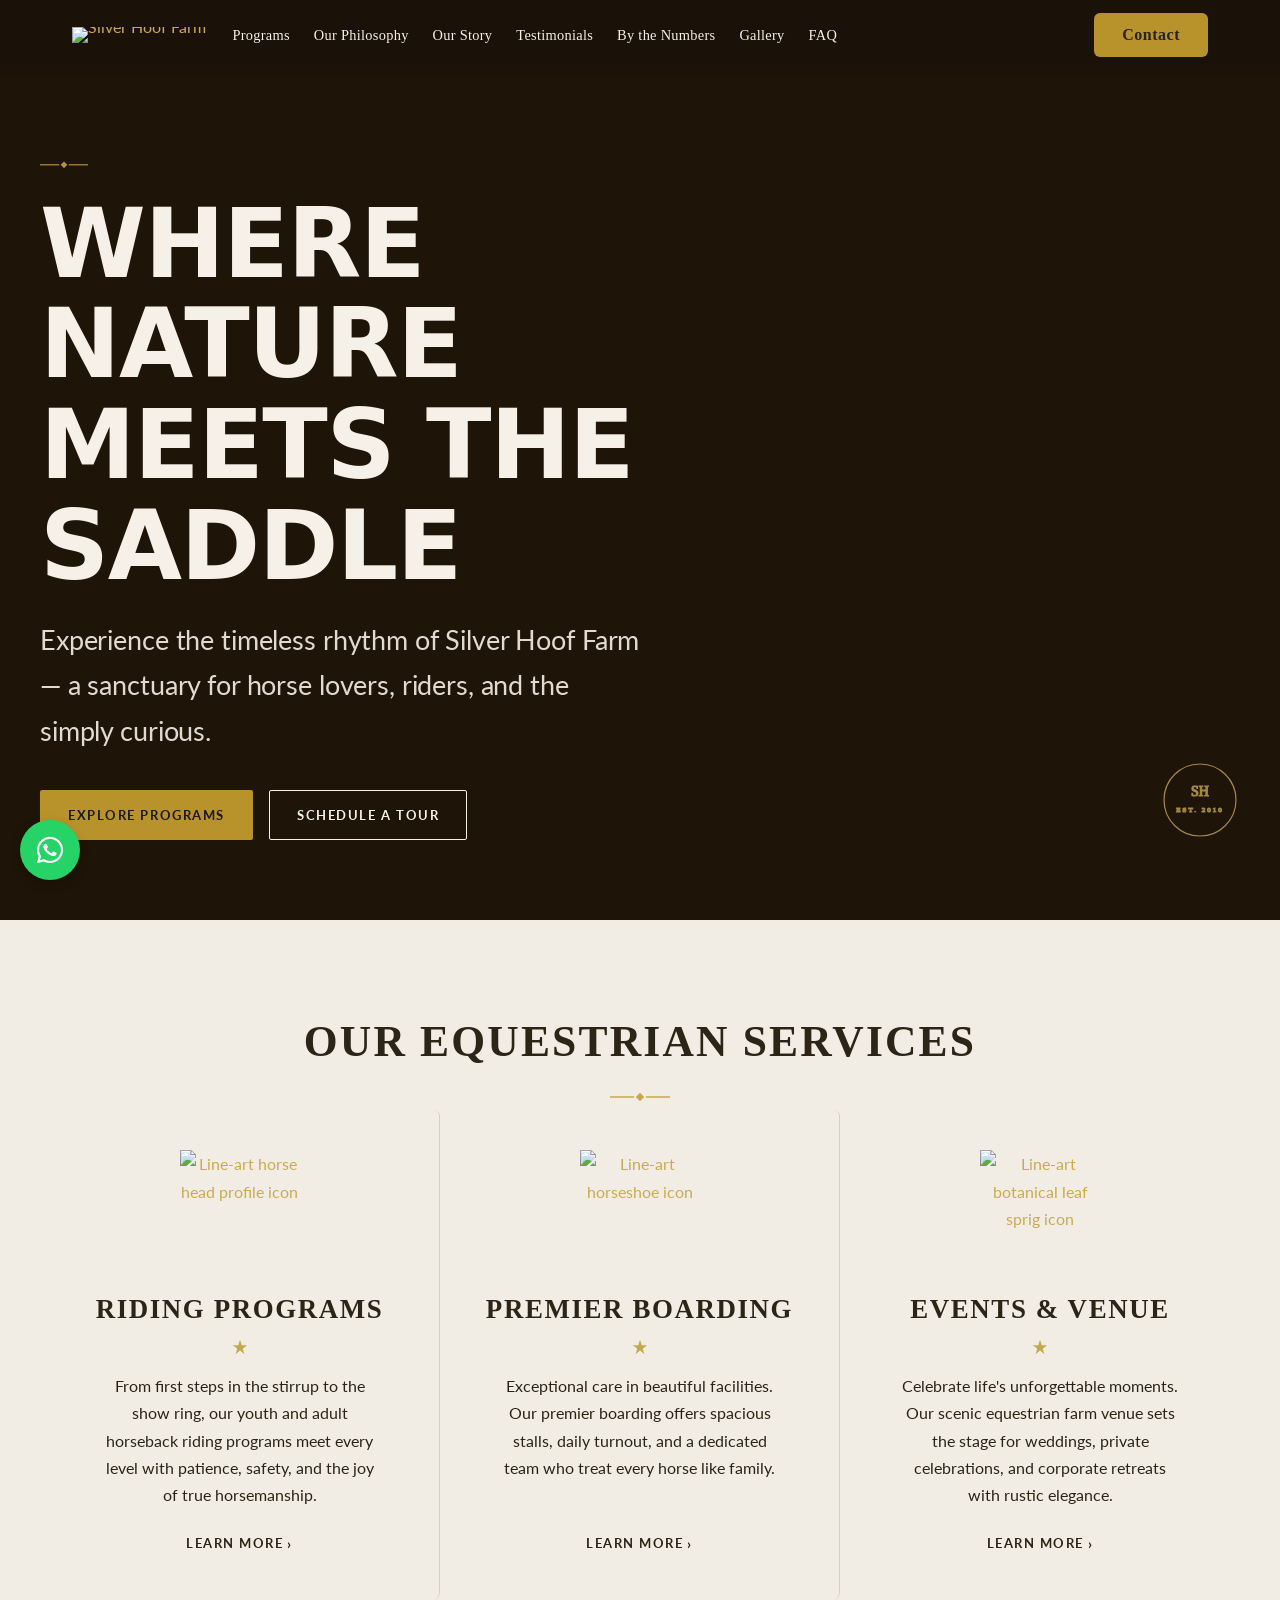
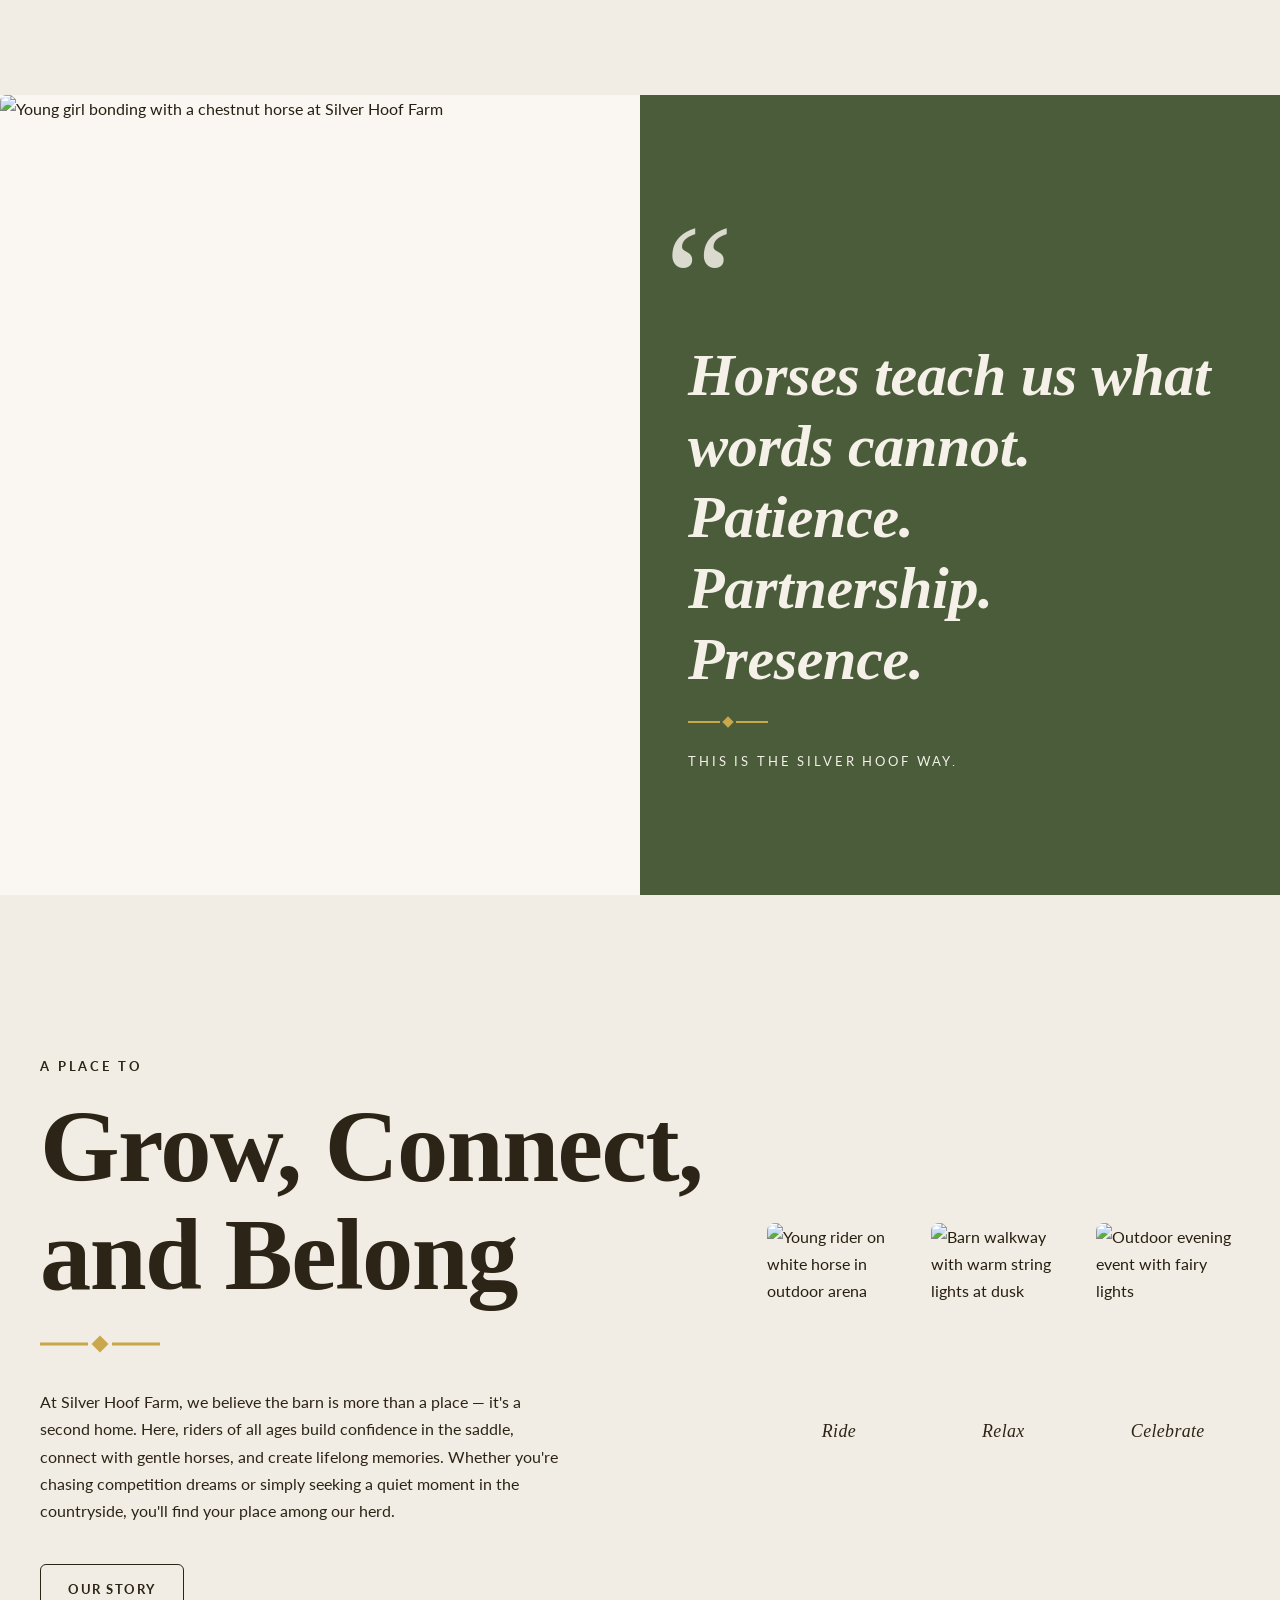
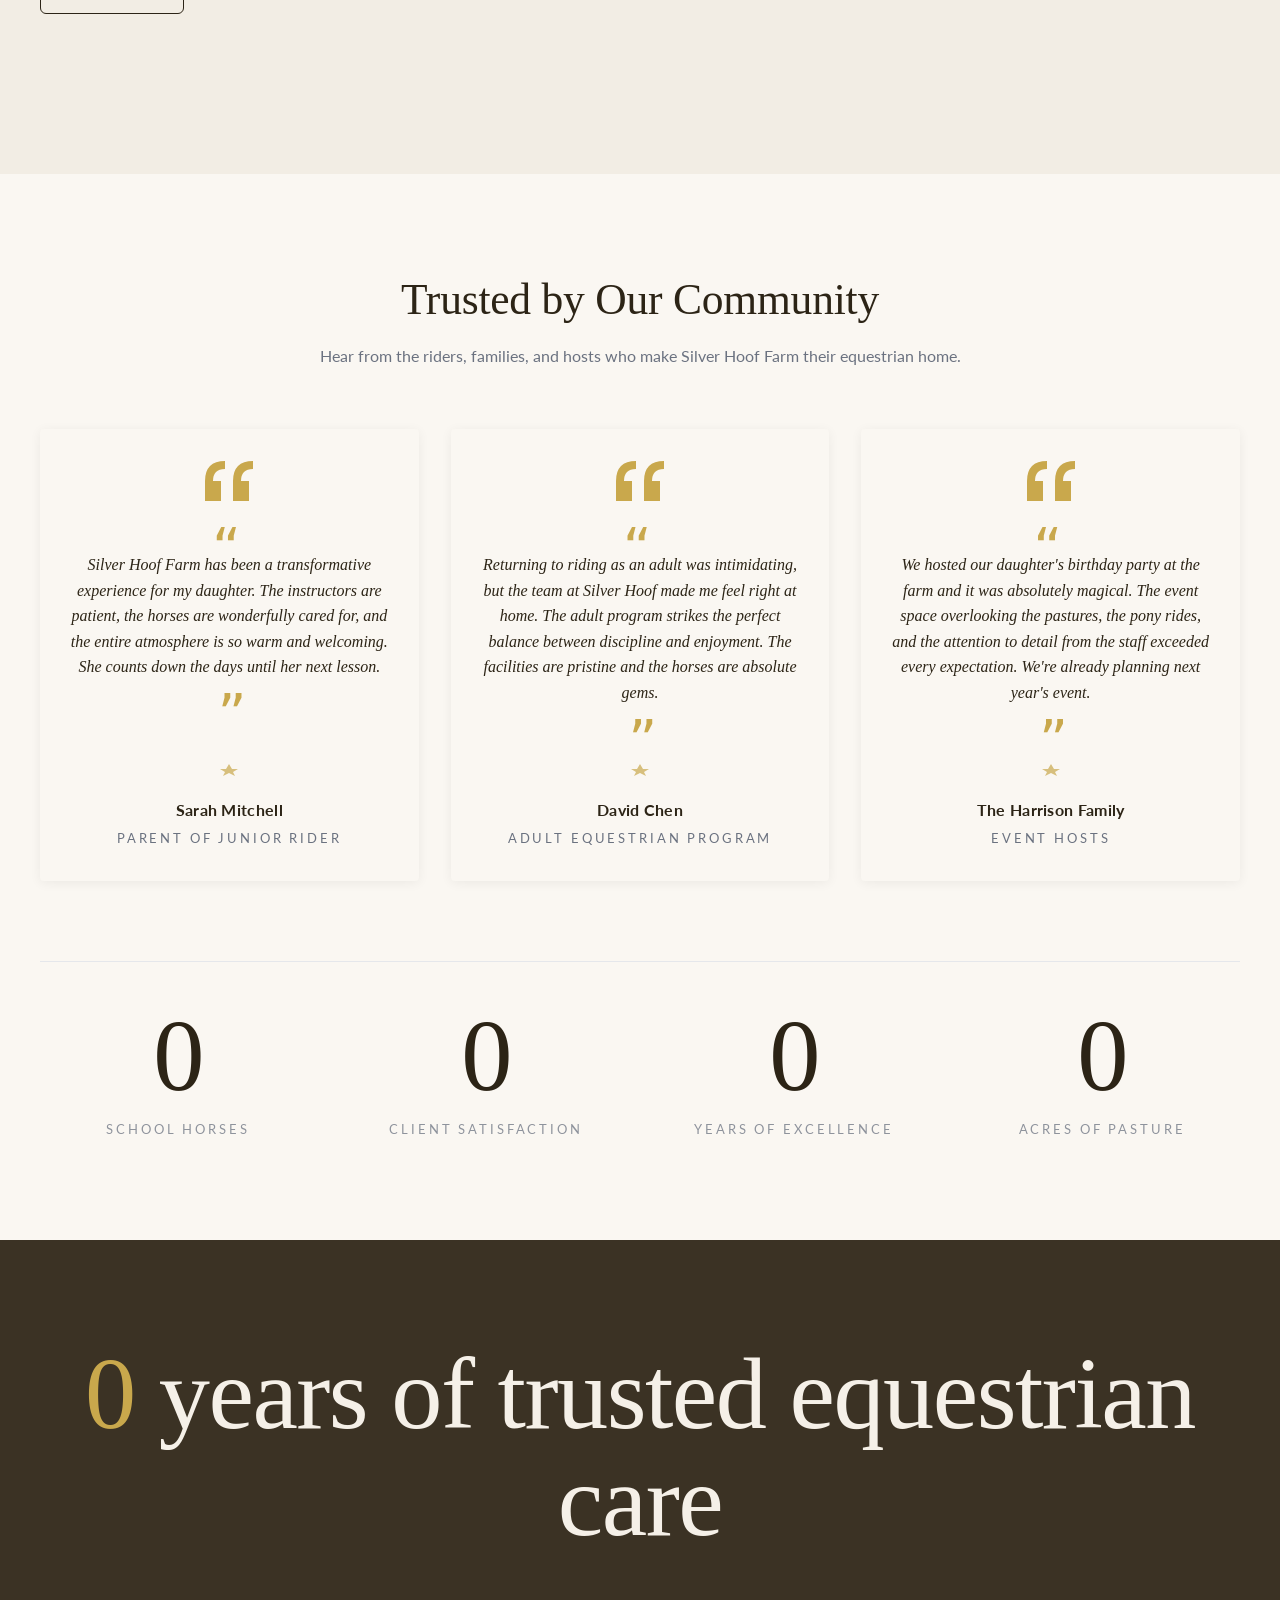
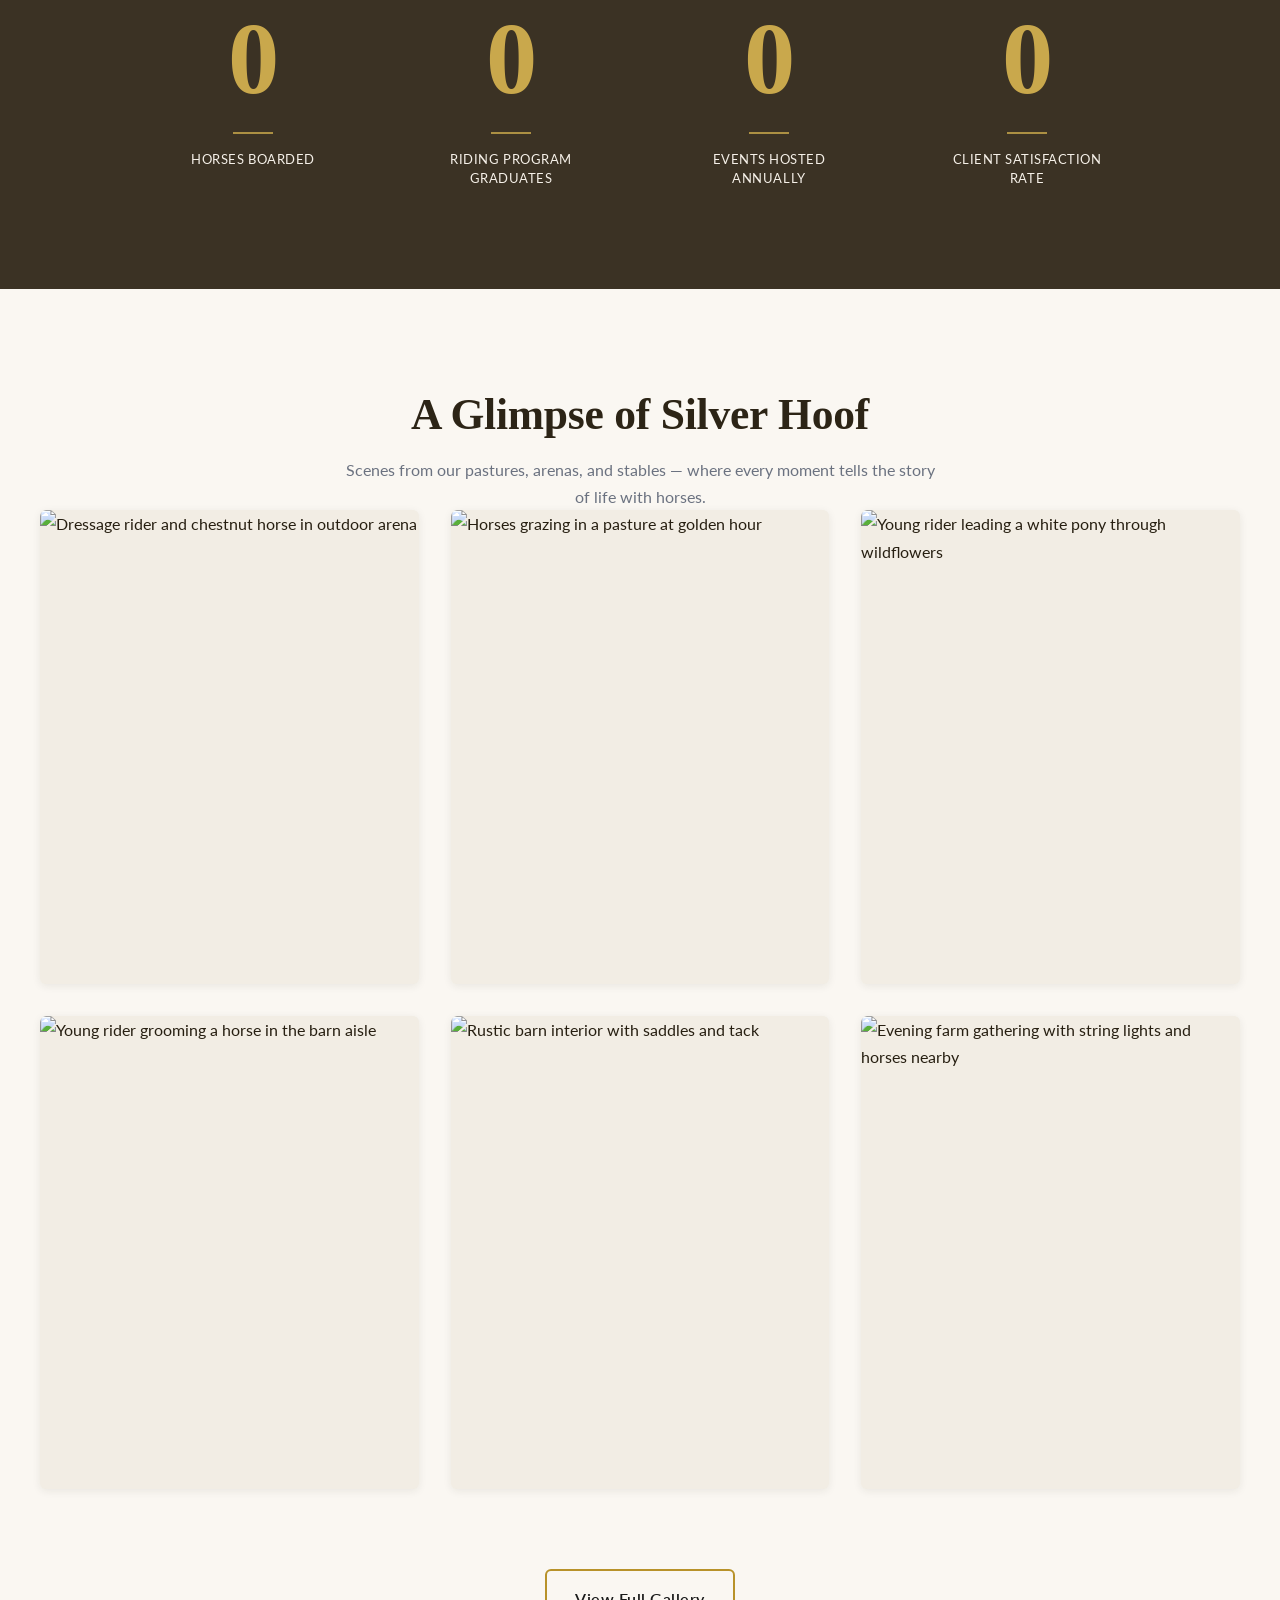
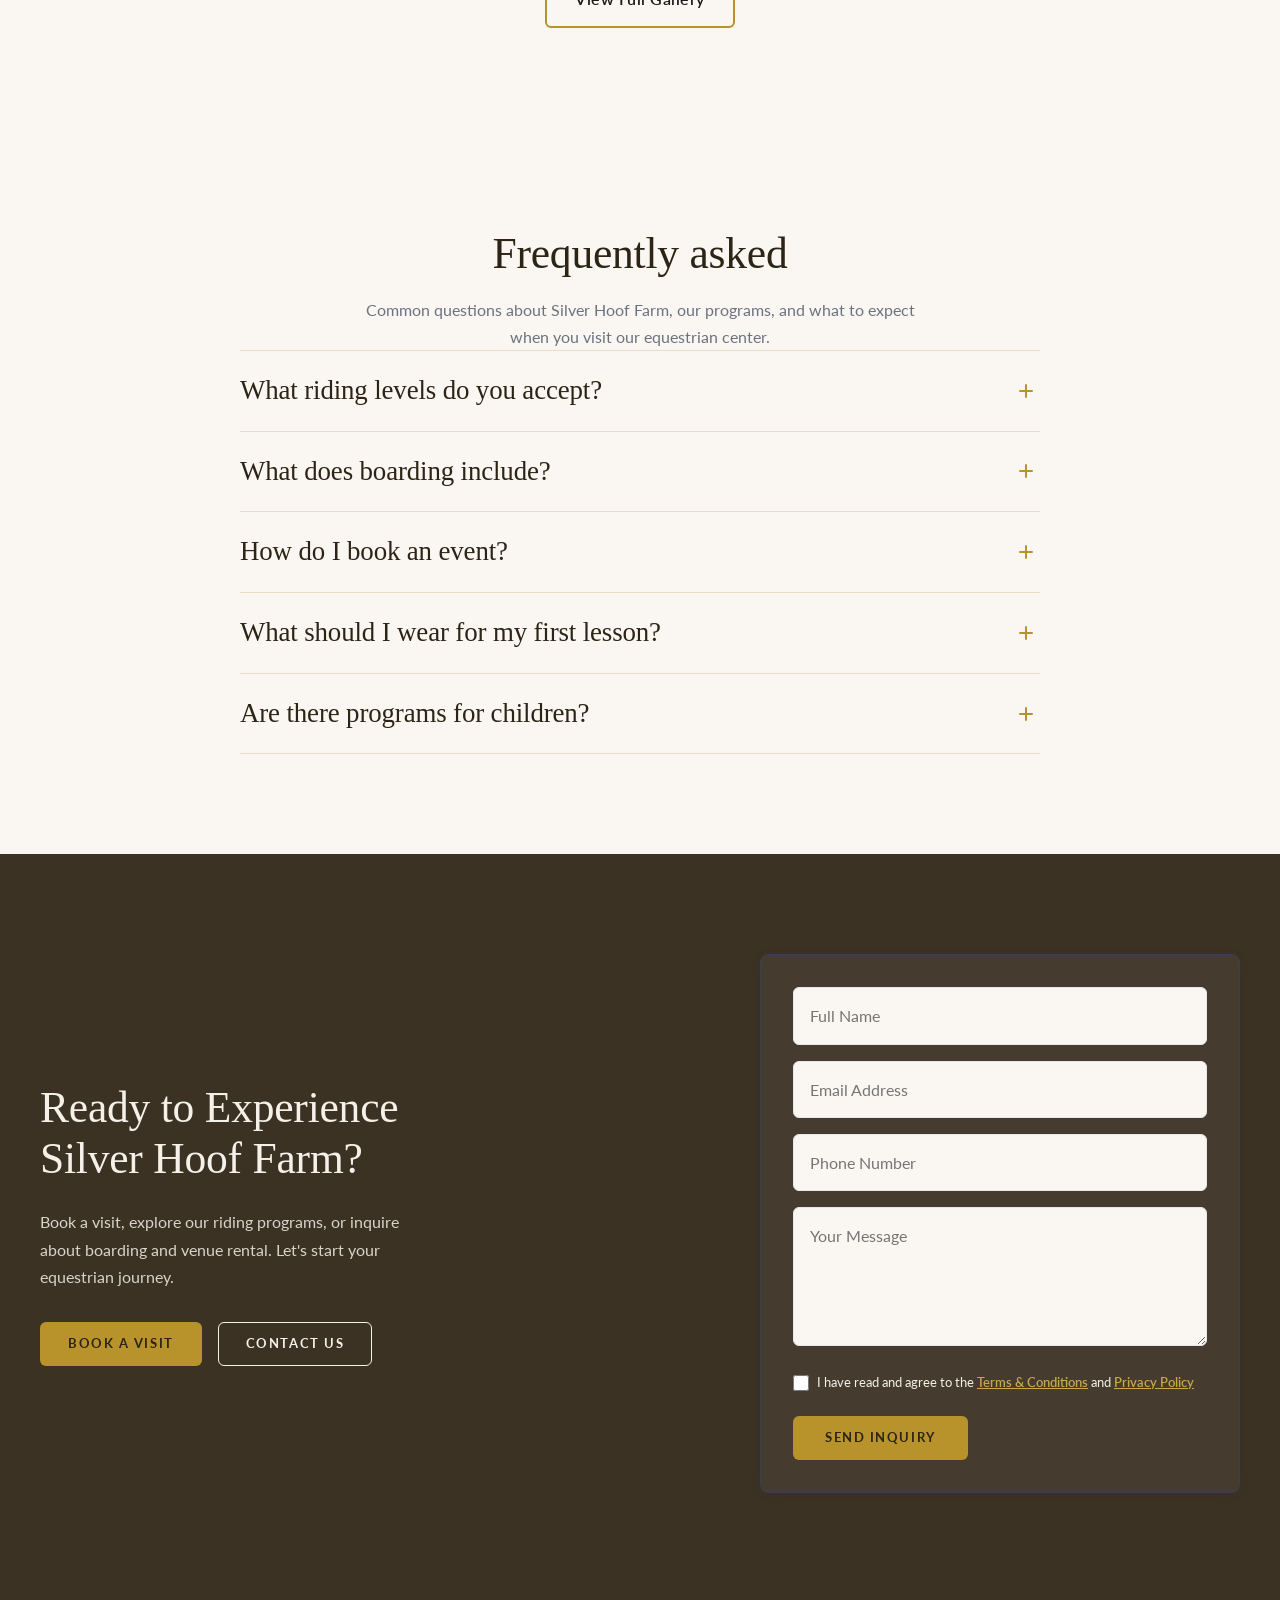
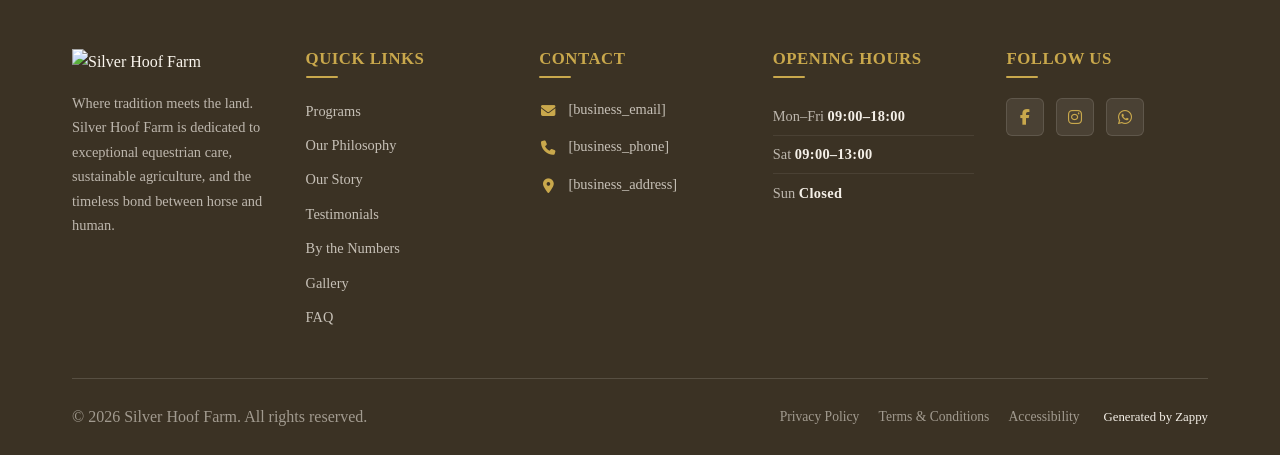
==== index.html @ fe3d34b6 "Initial website commit" ====
<!DOCTYPE html>
<html lang="en">
<head>
    <meta charset="UTF-8">
    <meta name="viewport" content="width=device-width, initial-scale=1.0">
    <meta name="robots" content="index, follow">
    <title>Ride Into Nature at a Premier US Equestrian Farm — Silver Hoof Farm</title>
    <meta name="description" content="Discover Silver Hoof Farm, where rustic charm meets equestrian elegance. Explore luxury farm events, youth riding programs, and venue rentals rooted in a true connection with horses. Book your visit today.">
    <meta name="keywords" content="Silver Hoof Farm, luxury equestrian farm events US, youth horseback riding programs, equestrian farm venue rental, horse farm experience">
    
    <!-- Favicons -->
    <link rel="icon" type="image/x-icon" href="/assets/favicon.ico">
    <link rel="icon" type="image/png" sizes="16x16" href="/assets/favicon-16x16.png">
    <link rel="icon" type="image/png" sizes="32x32" href="/assets/favicon-32x32.png">
    <link rel="icon" type="image/png" sizes="48x48" href="/assets/favicon-48x48.png">
    <link rel="icon" type="image/png" sizes="192x192" href="/assets/favicon-192x192.png">
    <link rel="icon" type="image/png" sizes="512x512" href="/assets/favicon-512x512.png">
    <link rel="apple-touch-icon" href="/assets/apple-touch-icon.png">
    <!-- Zappy Analytics -->
<script>
(function() {
  'use strict';
  
  // Configuration
  var config = {
    websiteId: '9a79029f-d22d-4395-936e-1cc6b7f088ec',
    apiUrl: 'https://qaapi.zappy5.com/api/analytics/track',
    sessionDuration: 30 * 60 * 1000, // 30 minutes
    visitorDuration: 30 * 24 * 60 * 60 * 1000, // 30 days
    trackPageViews: true,
    trackClicks: true,
    trackFormSubmissions: true
  };
  
  // Generate or retrieve persistent visitor ID (30 days)
  function getVisitorId() {
    var visitorKey = 'zappy_visitor_' + config.websiteId;
    var visitor = null;
    
    try {
      visitor = localStorage.getItem(visitorKey);
      if (visitor) {
        var visitorData = JSON.parse(visitor);
        var now = Date.now();
        
        // Check if visitor ID is still valid (30 days)
        if (now - visitorData.created < config.visitorDuration) {
          // Update last seen timestamp
          visitorData.lastSeen = now;
          localStorage.setItem(visitorKey, JSON.stringify(visitorData));
          return visitorData.id;
        }
      }
    } catch (e) {
      console.warn('Zappy Analytics: LocalStorage not available');
    }
    
    // Generate new visitor ID
    var newVisitorId = 'zv_' + Date.now() + '_' + Math.random().toString(36).substr(2, 9);
    
    try {
      localStorage.setItem(visitorKey, JSON.stringify({
        id: newVisitorId,
        created: Date.now(),
        lastSeen: Date.now()
      }));
    } catch (e) {
      // Continue without local storage
    }
    
    return newVisitorId;
  }
  
  // Generate or retrieve session ID (30 minutes)
  function getSessionId() {
    var sessionKey = 'zappy_session_' + config.websiteId;
    var session = null;
    
    try {
      session = sessionStorage.getItem(sessionKey);
      if (session) {
        var sessionData = JSON.parse(session);
        var now = Date.now();
        
        // Check if session is still valid
        if (now - sessionData.timestamp < config.sessionDuration) {
          // Update timestamp
          sessionData.timestamp = now;
          sessionStorage.setItem(sessionKey, JSON.stringify(sessionData));
          return sessionData.id;
        }
      }
    } catch (e) {
      console.warn('Zappy Analytics: SessionStorage not available');
    }
    
    // Generate new session ID
    var newSessionId = 'zs_' + Date.now() + '_' + Math.random().toString(36).substr(2, 9);
    
    try {
      sessionStorage.setItem(sessionKey, JSON.stringify({
        id: newSessionId,
        timestamp: Date.now()
      }));
    } catch (e) {
      // Continue without session storage
    }
    
    return newSessionId;
  }
  
  var visitorId = getVisitorId();
  var sessionId = getSessionId();
  
  // Site Optimization Agent — visual heatmap helpers
  function getBandAnchor(el) {
    var node = el;
    while (node && node !== document.body) {
      if (node.getAttribute && node.getAttribute('data-band-index') != null) {
        return { bandIndex: node.getAttribute('data-band-index'), sectionId: node.id || null };
      }
      node = node.parentElement;
    }
    node = el;
    while (node && node !== document.body) {
      if (node.tagName === 'SECTION' && node.id) {
        return { bandIndex: null, sectionId: node.id };
      }
      node = node.parentElement;
    }
    return { bandIndex: null, sectionId: null };
  }
  function heatmapFields(el, e) {
    var anchor = getBandAnchor(el);
    return {
      x: Math.round((e && e.pageX) || 0),
      y: Math.round((e && e.pageY) || 0),
      bandIndex: anchor.bandIndex,
      sectionId: anchor.sectionId
    };
  }
  function mergeFields(base, extra) {
    for (var k in extra) { if (Object.prototype.hasOwnProperty.call(extra, k)) base[k] = extra[k]; }
    return base;
  }
  // Track an event
  function trackEvent(eventType, data) {
    data = data || {};
    
    var eventData = {
      website_id: config.websiteId,
      event_type: eventType,
      page_path: window.location.pathname,
      referrer: document.referrer || 'direct',
      visitor_id: visitorId,
      session_id: sessionId,
      metadata: data
    };
    
    // Use sendBeacon if available (better for page unload events)
    if (navigator.sendBeacon) {
      var blob = new Blob([JSON.stringify(eventData)], { type: 'application/json' });
      navigator.sendBeacon(config.apiUrl, blob);
    } else {
      // Fallback to fetch
      fetch(config.apiUrl, {
        method: 'POST',
        headers: {
          'Content-Type': 'application/json'
        },
        body: JSON.stringify(eventData),
        keepalive: true
      }).catch(function(error) {
        console.warn('Zappy Analytics: Failed to track event', error);
      });
    }
  }
  
  // Track page view
  if (config.trackPageViews) {
    trackEvent('pageview', {
      title: document.title,
      url: window.location.href
    });
  }
  
  // Track clicks on important elements
  if (config.trackClicks) {
    document.addEventListener('click', function(e) {
      var target = e.target;
      
      // Track button clicks (counted as actions)
      if (target.tagName === 'BUTTON' || target.closest('button')) {
        var button = target.tagName === 'BUTTON' ? target : target.closest('button');
        var clickMeta = {
          element: 'button',
          text: button.textContent.trim().substring(0, 100),
          id: button.id || null,
          class: button.className || null
        };
        mergeFields(clickMeta, heatmapFields(button, e));
        trackEvent('click', clickMeta);
      }
      
      // Track link clicks (navigation - not counted as actions)
      else if (target.tagName === 'A' || target.closest('a')) {
        var link = target.tagName === 'A' ? target : target.closest('a');
        var navMeta = {
          element: 'link',
          text: link.textContent.trim().substring(0, 100),
          href: link.href,
          external: link.hostname !== window.location.hostname
        };
        mergeFields(navMeta, heatmapFields(link, e));
        trackEvent('navigation', navMeta);
      }
    }, true);
  }
  
  // Track scroll depth milestones (visual heatmap reach signal)
  (function() {
    var milestones = [25, 50, 75, 100];
    var fired = {};
    var maxDepth = 0;
    function computeDepth() {
      var doc = document.documentElement;
      var scrollable = (doc.scrollHeight - window.innerHeight);
      if (scrollable <= 0) return 100;
      return Math.min(100, Math.round(((window.scrollY || window.pageYOffset || 0) / scrollable) * 100));
    }
    var ticking = false;
    function onScroll() {
      if (ticking) return;
      ticking = true;
      window.requestAnimationFrame(function() {
        var depth = computeDepth();
        if (depth > maxDepth) maxDepth = depth;
        for (var i = 0; i < milestones.length; i++) {
          var m = milestones[i];
          if (depth >= m && !fired[m]) {
            fired[m] = true;
            trackEvent('scroll_depth', { milestone: m, maxDepthPct: maxDepth });
          }
        }
        ticking = false;
      });
    }
    window.addEventListener('scroll', onScroll, { passive: true });
  })();
  
  // Track form submissions
  if (config.trackFormSubmissions) {
    document.addEventListener('submit', function(e) {
      var form = e.target;
      
      trackEvent('form_submit', {
        form_id: form.id || null,
        form_name: form.name || null,
        form_action: form.action || null,
        form_method: form.method || 'GET'
      });
    }, true);
  }
  
  // Track time on page (send on page unload)
  var pageLoadTime = Date.now();
  
  window.addEventListener('beforeunload', function() {
    var timeOnPage = Math.floor((Date.now() - pageLoadTime) / 1000); // in seconds
    
    trackEvent('page_unload', {
      time_on_page: timeOnPage,
      page_path: window.location.pathname
    });
  });
  
  // Expose tracking function globally for custom events
  window.zappyAnalytics = {
    track: trackEvent,
    getVisitorId: function() { return visitorId; },
    getSessionId: function() { return sessionId; }
  };
  
})();
</script>
<!-- End Zappy Analytics -->
    <meta property="og:title" content="Ride Into Nature at a Premier US Equestrian Farm — Silver Hoof Farm">
    <meta property="og:description" content="Discover Silver Hoof Farm, where rustic charm meets equestrian elegance. Explore luxury farm events, youth riding programs, and venue rentals rooted in a true connection with horses. Book your visit today.">
    <meta name="twitter:card" content="summary_large_image">
    <meta name="twitter:title" content="Ride Into Nature at a Premier US Equestrian Farm — Silver Hoof Farm">
    <meta name="twitter:description" content="Discover Silver Hoof Farm, where rustic charm meets equestrian elegance. Explore luxury farm events, youth riding programs, and venue rentals rooted in a true connection with horses. Book your visit today.">
    <meta property="og:type" content="website">
  <meta property="og:locale" content="en_US">
  
  
  
  
  
  <link rel="stylesheet" href="https://cdnjs.cloudflare.com/ajax/libs/font-awesome/6.4.0/css/all.min.css">
  <link rel="stylesheet" href="https://fonts.googleapis.com/css2?family=Lato:wght@400;700&amp;display=swap">
  <script defer="" data-zappy-gsap="https://cdnjs.cloudflare.com/ajax/libs/gsap/3.12.5/gsap.min.js" src="https://cdnjs.cloudflare.com/ajax/libs/gsap/3.12.5/gsap.min.js"></script>
  <script defer="" data-zappy-gsap="https://cdnjs.cloudflare.com/ajax/libs/gsap/3.12.5/ScrollTrigger.min.js" src="https://cdnjs.cloudflare.com/ajax/libs/gsap/3.12.5/ScrollTrigger.min.js"></script>
  <link rel="preconnect" href="https://fonts.googleapis.com">
  <link rel="preconnect" href="https://fonts.gstatic.com" crossorigin="">
  <style>
    .skip-link { position: absolute; top: 0; left: 0; transform: translateY(-200%); padding: 12px 18px; background: var(--bg-dark, #1a1a1a); color: var(--text-light, #fff); font-weight: 600; border-radius: 0 0 8px 0; z-index: 10000; }
    .skip-link:focus { transform: none; outline: 2px solid var(--ring, #fff); outline-offset: 2px; }
    :focus-visible { outline: 2px solid var(--ring, currentColor); outline-offset: 3px; }
  </style>


  
    <!-- Favicons -->
    <link rel="icon" type="image/x-icon" href="/assets/favicon.ico">
    <link rel="icon" type="image/png" sizes="16x16" href="/assets/favicon-16x16.png">
    <link rel="icon" type="image/png" sizes="32x32" href="/assets/favicon-32x32.png">
    <link rel="icon" type="image/png" sizes="48x48" href="/assets/favicon-48x48.png">
    <link rel="icon" type="image/png" sizes="192x192" href="/assets/favicon-192x192.png">
    <link rel="icon" type="image/png" sizes="512x512" href="/assets/favicon-512x512.png">
    <link rel="apple-touch-icon" href="/assets/apple-touch-icon.png">
    <!-- Cookie Consent -->
    <link rel="stylesheet" href="https://cdn.jsdelivr.net/npm/vanilla-cookieconsent@3/dist/cookieconsent.css" />
    <script src="https://cdn.jsdelivr.net/npm/vanilla-cookieconsent@3/dist/cookieconsent.umd.js"></script>
    <!-- Mickidum Accessibility Toolbar -->
    <script src="https://cdn.jsdelivr.net/gh/mickidum/acc_toolbar/acctoolbar/acctoolbar.min.js"></script>
    <link rel="stylesheet" href="/styles.css">
    <script>window.ZAPPY_WEBSITE_ID = "9a79029f-d22d-4395-936e-1cc6b7f088ec"; window.ZAPPY_API_BASE = "https://qaapi.zappy5.com";</script>

    <style id="zappy-dropdown-submenu-styles">
      /* ========== DESKTOP DROPDOWN SUBMENU STYLES ========== */
      /* Base styles for dropdown submenus - parent must be positioned */
      .nav-menu li:has(.sub-menu), nav li:has(.sub-menu), .navbar li:has(.sub-menu), #navMenu li:has(.sub-menu) { position: relative; }
      /* Submenu base - hidden by default */
      .nav-menu .sub-menu, nav .sub-menu, .navbar .sub-menu, #navMenu .sub-menu { display: block !important; position: absolute !important; top: 100%; left: 0; min-width: 220px; background: white; border-radius: 8px; box-shadow: 0 8px 25px rgba(0,0,0,0.15); padding: 8px 0; opacity: 0; visibility: hidden; transform: translateY(10px); transition: all 0.3s ease; z-index: 1000; list-style: none; pointer-events: none; }
      /* CRITICAL: Desktop hover styles to show dropdown */
      .nav-menu li:hover > .sub-menu, nav li:hover > .sub-menu, .navbar li:hover > .sub-menu, #navMenu li:hover > .sub-menu { opacity: 1 !important; visibility: visible !important; transform: translateY(0) !important; pointer-events: auto !important; }
      /* Submenu item styling */
      .sub-menu li { list-style: none; margin: 0; padding: 0; }
      .sub-menu a { display: block !important; padding: 10px 16px !important; color: var(--text-dark, #333) !important; font-weight: 500; text-decoration: none; white-space: nowrap; transition: background-color 0.2s; }
      .sub-menu .zappy-nav-child > a { padding-left: 28px !important; font-size: 0.9em !important; opacity: 0.85 !important; }
      [dir="rtl"] .sub-menu .zappy-nav-child > a, html[lang="he"] .sub-menu .zappy-nav-child > a, html[lang="ar"] .sub-menu .zappy-nav-child > a { padding-left: 10px !important; padding-right: 28px !important; }
      .sub-menu .zappy-nav-parent > a { font-weight: 600 !important; }
      .sub-menu a:hover { background-color: #f5f5f5; }
      /* RTL (Hebrew/Arabic) dropdown positioning */
      [dir="rtl"] .nav-menu .sub-menu, [dir="rtl"] nav .sub-menu, [dir="rtl"] .navbar .sub-menu, html[lang="he"] .nav-menu .sub-menu, html[lang="he"] nav .sub-menu, html[lang="he"] .navbar .sub-menu, html[lang="ar"] .nav-menu .sub-menu, html[lang="ar"] nav .sub-menu, html[lang="ar"] .navbar .sub-menu { left: auto !important; right: 0 !important; }
      /* Hide empty dropdown menus (exclude catalog sub-menus that use <a> children instead of <li>) */
      .sub-menu:empty, .sub-menu:not(:has(li:not(.zappy-hidden-menu-item))):not(:has(> a)), .sub-menu:not(:has(li)):not(:has(> a)) { display: none !important; opacity: 0 !important; visibility: hidden !important; pointer-events: none !important; }
      /* Desktop: show submenu on Menu Group hover */
      li:has(.menu-group-title):hover > .sub-menu { opacity: 1 !important; visibility: visible !important; transform: translateY(0) !important; pointer-events: auto !important; }
      /* Menu Group title styling */
      .nav-menu > li > .menu-group-title, #navMenu > li > .menu-group-title { display: inline-block; padding: 0.5rem 1rem; cursor: default; user-select: none; }
      
      /* ========== MOBILE SUBMENU STYLES ========== */
      @media (max-width: 768px) {
        .nav-menu .sub-menu, nav .sub-menu, .navbar .sub-menu, #navMenu .sub-menu { position: static !important; transform: none !important; box-shadow: none !important; background: transparent !important; max-height: 0; overflow: hidden; opacity: 0; visibility: hidden; transition: max-height 0.3s ease, opacity 0.3s ease; padding: 0 !important; border-radius: 0 !important; }
        .navbar .sub-menu.mobile-expanded, .nav-menu .sub-menu.mobile-expanded, #navMenu .sub-menu.mobile-expanded { max-height: none !important; overflow-y: visible !important; opacity: 1 !important; visibility: visible !important; padding: 8px 0 8px 16px !important; }
        [dir="rtl"] .sub-menu.mobile-expanded, html[lang="he"] .sub-menu.mobile-expanded { padding: 8px 16px 8px 0 !important; }
        /* Disable hover behavior on mobile */
        .nav-menu li:hover > .sub-menu, nav li:hover > .sub-menu, .navbar li:hover > .sub-menu, #navMenu li:hover > .sub-menu { opacity: 0; visibility: hidden; pointer-events: none; }
        .nav-menu li > .sub-menu.mobile-expanded, nav li > .sub-menu.mobile-expanded, .navbar li > .sub-menu.mobile-expanded, #navMenu li > .sub-menu.mobile-expanded { opacity: 1 !important; visibility: visible !important; pointer-events: auto !important; }
        .nav-menu li:has(.sub-menu), nav li:has(.sub-menu), .navbar li:has(.sub-menu), #navMenu li:has(.sub-menu) { display: flex !important; flex-wrap: wrap !important; align-items: center !important; position: relative !important; min-height: 44px !important; }
        .nav-menu li:has(.sub-menu) > a, nav li:has(.sub-menu) > a, .navbar li:has(.sub-menu) > a, #navMenu li:has(.sub-menu) > a { flex: 1 !important; min-width: 0 !important; }
        .nav-menu li:has(.sub-menu) > .menu-group-title, nav li:has(.sub-menu) > .menu-group-title, .navbar li:has(.sub-menu) > .menu-group-title, #navMenu li:has(.sub-menu) > .menu-group-title { flex: 1 !important; min-width: 0 !important; padding: 0 !important; line-height: inherit !important; }
        .nav-menu li:has(.sub-menu) > .sub-menu, nav li:has(.sub-menu) > .sub-menu, .navbar li:has(.sub-menu) > .sub-menu, #navMenu li:has(.sub-menu) > .sub-menu { flex-basis: 100% !important; width: 100% !important; }
        .nav-menu li:has(.sub-menu) > a [class*="chevron"], .nav-menu li:has(.sub-menu) > a [class*="arrow"], .nav-menu li:has(.sub-menu) > a .fa-chevron-down, .nav-menu li:has(.sub-menu) > a .fa-angle-down, nav li:has(.sub-menu) > a [class*="chevron"], nav li:has(.sub-menu) > a [class*="arrow"], #navMenu li:has(.sub-menu) > a [class*="chevron"], #navMenu li:has(.sub-menu) > a [class*="arrow"] { display: none !important; visibility: hidden !important; }
        .mobile-submenu-toggle { display: flex !important; align-items: center !important; justify-content: center !important; width: 44px !important; height: auto !important; background: transparent !important; border: none !important; cursor: pointer !important; color: var(--text-light) !important; position: static !important; flex-shrink: 0 !important; align-self: stretch !important; z-index: 2 !important; padding: 0 !important; margin: 0 !important; }
        .mobile-submenu-toggle::after { content: '' !important; width: 0 !important; height: 0 !important; border-left: 6px solid transparent !important; border-right: 6px solid transparent !important; border-top: 7px solid currentColor !important; transition: transform 0.3s ease !important; }
        .mobile-submenu-toggle.expanded::after { transform: rotate(180deg) !important; }
        .sub-menu a { padding: 10px 0 !important; display: block !important; color: var(--text-light) !important; white-space: normal !important; }
        .sub-menu .zappy-nav-child > a { padding-left: 28px !important; font-size: 0.9em !important; opacity: 0.85 !important; }
        [dir="rtl"] .sub-menu .zappy-nav-child > a, html[lang="he"] .sub-menu .zappy-nav-child > a, html[lang="ar"] .sub-menu .zappy-nav-child > a { padding-left: 0 !important; padding-right: 28px !important; }
        .sub-menu .zappy-nav-parent > a { font-weight: 600 !important; }
        .nav-menu.active, #navMenu.active { max-width: 100vw !important; overflow-x: hidden !important; box-sizing: border-box !important; }
        .navbar .sub-menu li a, nav.navbar .sub-menu li a, .zappy-products-dropdown .sub-menu a { color: var(--text-light) !important; }
      }
      @media (min-width: 769px) { .mobile-submenu-toggle { display: none !important; } }
    </style>

    <style id="zappy-widget-visibility">
      html[dir="rtl"] .whatsapp-float { right: 20px !important; left: auto !important; }
      html[dir="ltr"] .whatsapp-float, html:not([dir]) .whatsapp-float { left: 20px !important; right: auto !important; }
      html[dir="rtl"] #mic-access-tool-general-button, html[dir="rtl"] .mic-access-tool-general-button,
      html[dir="rtl"] #mic-init-access-tool .mic-access-tool-general-button,
      html[dir="rtl"] #mic-init-access-tool #mic-access-tool-general-button,
      html[dir="rtl"] ._access-icon { left: 20px !important; right: auto !important; }
      html[dir="ltr"] #mic-access-tool-general-button, html[dir="ltr"] .mic-access-tool-general-button,
      html[dir="ltr"] #mic-init-access-tool .mic-access-tool-general-button,
      html[dir="ltr"] #mic-init-access-tool #mic-access-tool-general-button,
      html[dir="ltr"] ._access-icon,
      html:not([dir]) #mic-access-tool-general-button, html:not([dir]) .mic-access-tool-general-button,
      html:not([dir]) #mic-init-access-tool .mic-access-tool-general-button,
      html:not([dir]) #mic-init-access-tool #mic-access-tool-general-button,
      html:not([dir]) ._access-icon { right: 20px !important; left: auto !important; }
      @media (max-width: 768px) { .whatsapp-float { display: flex !important; } }
      @media (min-width: 769px) { .whatsapp-float { display: flex !important; } }
      @media (max-width: 768px) {
        #mic-access-tool-general-button, .mic-access-tool-general-button,
        #mic-init-access-tool .mic-access-tool-general-button, #mic-init-access-tool #mic-access-tool-general-button,
        ._access-icon { display: flex !important; visibility: visible !important; opacity: 1 !important; pointer-events: auto !important; }
        #mic-access-tool-box.opened-mic-access-tool, .mic-access-tool-box.opened-mic-access-tool,
        #mic-init-access-tool #mic-access-tool-box.opened-mic-access-tool {
          visibility: visible !important; opacity: 1 !important; pointer-events: auto !important;
        }
      }
      @media (min-width: 769px) {
        #mic-access-tool-general-button, .mic-access-tool-general-button,
        #mic-init-access-tool .mic-access-tool-general-button, #mic-init-access-tool #mic-access-tool-general-button,
        ._access-icon { display: flex !important; visibility: visible !important; opacity: 1 !important; pointer-events: auto !important; }
        #mic-access-tool-box.opened-mic-access-tool, .mic-access-tool-box.opened-mic-access-tool,
        #mic-init-access-tool #mic-access-tool-box.opened-mic-access-tool {
          visibility: visible !important; opacity: 1 !important; pointer-events: auto !important;
        }
      }
    </style>
</head>
<body>
<a class="skip-link" href="#main">Skip to main content</a>
  <nav class="navbar">
  <button class="mobile-toggle" id="mobileToggle" aria-label="Menu">
    <svg class="hamburger-icon" width="24" height="24" viewBox="0 0 24 24" fill="none">
      <path d="M3 12h18M3 6h18M3 18h18" stroke="currentColor" stroke-width="2" stroke-linecap="round"></path>
    </svg>
    <svg class="close-icon" width="24" height="24" viewBox="0 0 24 24" fill="none" style="display: none;">
      <path d="M18 6L6 18M6 6l12 12" stroke="currentColor" stroke-width="2" stroke-linecap="round"></path>
    </svg>
  </button>
  <button class="phone-header-btn" data-phone="[business_phone]" aria-label="Call">
    <svg width="20" height="20" viewBox="0 0 24 24" fill="currentColor">
      <path d="M22 16.92v3a2 2 0 0 1-2.18 2 19.79 19.79 0 0 1-8.63-3.07 19.5 19.5 0 0 1-6-6 19.79 19.79 0 0 1-3.07-8.67A2 2 0 0 1 4.11 2h3a2 2 0 0 1 2 1.72 12.84 12.84 0 0 0 .7 2.81 2 2 0 0 1-.45 2.11L8.09 9.91a16 16 0 0 0 6 6l1.27-1.27a2 2 0 0 1 2.11-.45 12.84 12.84 0 0 0 2.81.7A2 2 0 0 1 22 16.92z"></path>
    </svg>
  </button>
  <div class="nav-container">
    <div class="nav-brand">
      <a href="/" class="logo-link"><img class="logo" src="/assets/site-home-image-1.webp" alt="Silver Hoof Farm"></a>
    </div>
    <ul class="nav-menu" id="navMenu"><li><a href="#features">Programs</a></li><li><a href="#about">Our Philosophy</a></li><li><a href="#story">Our Story</a></li><li><a href="#testimonials">Testimonials</a></li><li><a href="#stats">By the Numbers</a></li><li><a href="#gallery">Gallery</a></li><li><a href="#faq">FAQ</a></li><li class="mobile-contact-link nav-cta-mobile-item"><a href="#cta" class="nav-cta-btn">Contact</a></li></ul>
    <div class="nav-cta-container">
      <a href="#cta" class="nav-cta-btn">Contact</a>
    </div>
  </div>
</nav>
<script>

// Navbar Mobile Menu Toggle and Contrast Fix
(function() {
  // Use 'load' event instead of 'DOMContentLoaded' to ensure we run AFTER all other scripts
  window.addEventListener('load', function() {
    
    // FIX MOBILE BUTTON CONTRAST
    // Detect navbar background color and apply contrasting color to mobile buttons
    const navbar = document.querySelector('.navbar, nav, header');
    if (!navbar) {
      console.log('[Navbar] Navbar element not found');
      return;
    }
    
    // DECLARE VARIABLES EARLY to avoid Temporal Dead Zone errors
    // These are used in multiple places below
    let mobileToggle = document.getElementById('mobileToggle') ||
                       document.querySelector('.mobile-toggle') ||
                       document.querySelector('.hamburger') ||
                       document.querySelector('.hamburger-menu') ||
                       document.querySelector('.menu-toggle') ||
                       document.querySelector('.burger-menu') ||
                       document.querySelector('[aria-label="Menu"]') ||
                       document.querySelector('[aria-label="תפריט"]');
    
    const phoneBtn = document.querySelector('.phone-header-btn');
    
    const computedStyle = window.getComputedStyle(navbar);
    let bgColor = computedStyle.backgroundColor;
    
    console.log('[Navbar] Initial navbar background:', bgColor);
    
    // Check if background is transparent or rgba with 0 alpha
    const isTransparent = bgColor === 'transparent' || 
                         bgColor === 'rgba(0, 0, 0, 0)' ||
                         (bgColor.startsWith('rgba') && bgColor.includes(', 0)'));
    
    if (isTransparent) {
      // Check for background-image or gradient
      const bgImage = computedStyle.backgroundImage;
      if (bgImage && bgImage !== 'none') {
        console.log('[Navbar] Navbar has background image/gradient, using dark text');
        bgColor = 'rgb(240, 240, 240)'; // Assume light background
      } else {
        // Transparent navbar - check body background
        const bodyBg = window.getComputedStyle(document.body).backgroundColor;
        console.log('[Navbar] Navbar transparent, using body background:', bodyBg);
        bgColor = bodyBg;
      }
    }
    
    // Calculate luminance to determine if background is light or dark
    const rgb = bgColor.match(/\d+/g);
    if (rgb && rgb.length >= 3) {
      const r = parseInt(rgb[0]);
      const g = parseInt(rgb[1]);
      const b = parseInt(rgb[2]);
      const luminance = (0.299 * r + 0.587 * g + 0.114 * b) / 255;
      
      // Mobile button colors are set by Claude's AI-generated CSS (same as .nav-menu a)
      // No dynamic color overrides needed - colors come from the generated navbar CSS
      console.log('[Navbar] Mobile button colors preserved from Claude CSS (luminance:', luminance.toFixed(2) + ')');
      
      // FIX ICON SIZES - Ensure SVGs are properly sized and visible
      // INJECT CRITICAL CSS TO OVERRIDE ANY CONFLICTING RULES
      const criticalCSS = document.createElement('style');
      criticalCSS.id = 'zappy-mobile-nav-fix';
      const htmlLang = document.documentElement.lang || 'en';
      const htmlDir = document.documentElement.dir || 'ltr';
      // Check both dir attribute AND lang for RTL detection
      // dir="rtl" is the most reliable indicator
      const isRTL = htmlDir === 'rtl' || htmlLang === 'he' || htmlLang === 'ar';
      
      criticalCSS.textContent = `
        /* Hide mobile buttons on desktop, show only on mobile */
        @media (min-width: 769px) {
          .mobile-toggle,
          .phone-header-btn {
            display: none !important;
          }
        }
        
        /* Show and position mobile buttons correctly on mobile */
        @media (max-width: 768px) {
          .navbar,
          nav.navbar {
            min-height: 70px !important;
          }

          .mobile-toggle,
          .phone-header-btn {
            position: absolute !important;
            top: 0 !important;
            bottom: 0 !important;
            margin-top: auto !important;
            margin-bottom: auto !important;
            transform: none !important;
            z-index: 1001 !important;
            display: flex !important;
            align-items: center !important;
            justify-content: center !important;
            width: 36px !important;
            height: 36px !important;
            border-radius: 50% !important;
            border: none !important;
            cursor: pointer !important;
            padding: 6px !important;
            background: none !important;
            color: var(--nav-text, var(--text-light)) !important;
            touch-action: manipulation !important;
            -webkit-tap-highlight-color: transparent !important;
          }

          html[data-zappy-site-type="ecommerce"] .phone-header-btn,
          body[data-zappy-site-type="ecommerce"] .phone-header-btn,
          html[data-zappy-site-type="ecommerce"] header .phone-header-btn,
          html[data-zappy-site-type="ecommerce"] nav .phone-header-btn {
            display: none !important;
            visibility: hidden !important;
            width: 0 !important;
            height: 0 !important;
            min-width: 0 !important;
            overflow: hidden !important;
          }
          
          /* LTR positioning (default): hamburger LEFT, phone RIGHT */
          html:not([dir="rtl"]):not([lang="he"]):not([lang="ar"]) .mobile-toggle,
          html[dir="ltr"] .mobile-toggle {
            left: 12px !important;
            right: auto !important;
          }
          html:not([dir="rtl"]):not([lang="he"]):not([lang="ar"]) .phone-header-btn,
          html[dir="ltr"] .phone-header-btn {
            right: 12px !important;
            left: auto !important;
          }
          
          /* RTL positioning: hamburger RIGHT, phone LEFT */
          html[dir="rtl"] .mobile-toggle,
          html[lang="he"] .mobile-toggle,
          html[lang="ar"] .mobile-toggle {
            right: 12px !important;
            left: auto !important;
          }
          html[dir="rtl"] .phone-header-btn,
          html[lang="he"] .phone-header-btn,
          html[lang="ar"] .phone-header-btn {
            left: 12px !important;
            right: auto !important;
          }
          
          /* CRITICAL: Ensure nav-container has min-height on mobile */
          /* All children are positioned absolutely/fixed on mobile, so height:auto collapses to 0 */
          .nav-container {
            min-height: 70px !important;
            position: relative !important;
          }
          
          /* Ensure SVG icons are properly sized and inherit color */
          .mobile-toggle svg,
          .phone-header-btn svg {
            width: 24px !important;
            height: 24px !important;
            /* Don't force display - let JavaScript control hamburger/close toggle */
          }
          
          /* Reset nav-cta-container on mobile - remove desktop box-shadow/padding */
          /* that creates a visible ghost box when CTA button is hidden */
          .nav-cta-container {
            box-shadow: none !important;
            padding: 0 !important;
          }
          
          /* Hide nav-cta-container entirely on mobile when there's no lang-switcher */
          /* (only the CTA button is inside, and it's hidden on mobile) */
          .nav-cta-container:not(:has(.lang-switcher)) {
            display: none !important;
          }
          
          /* CRITICAL: Prevent hero image fade gradient from bleeding over headline text */
          /* The .image-fade-gradient has bottom: -30px (extends below parent) */
          /* On mobile stacked layout, this overlaps the h1 text below the image */
          .hero-image-column {
            overflow: hidden !important;
          }
          .image-fade-gradient {
            bottom: 0 !important;
          }
          
          /* Hide desktop language switcher on mobile - hamburger menu handles it */
          /* High specificity to override stored CSS */
          .lang-switcher,
          .nav-cta-container .lang-switcher,
          .nav-container .lang-switcher,
          .navbar .lang-switcher,
          .navbar .nav-cta-container .lang-switcher {
            display: none !important;
          }
        }
      `;
      
      // Remove existing fix if present and inject new one
      const existing = document.getElementById('zappy-mobile-nav-fix');
      if (existing) existing.remove();
      document.head.appendChild(criticalCSS);
      
      console.log('[Navbar] Critical CSS injected for mobile nav positioning');
      
      // ONLY apply inline positioning styles on mobile viewport
      // On desktop, the CSS handles hiding these buttons with display: none
      // Inline styles were breaking desktop layout by overriding CSS
      const isMobileViewport = window.innerWidth <= 768;
      
      if (mobileToggle) {
        // Icon sizing applies to all viewports for consistency
        const hamburgerIcon = mobileToggle.querySelector('.hamburger-icon');
        const closeIcon = mobileToggle.querySelector('.close-icon');
        
        if (hamburgerIcon) {
          hamburgerIcon.style.setProperty('width', '24px', 'important');
          hamburgerIcon.style.setProperty('height', '24px', 'important');
          hamburgerIcon.style.setProperty('display', 'block', 'important'); // Show hamburger by default
        }
        if (closeIcon) {
          closeIcon.style.setProperty('width', '24px', 'important');
          closeIcon.style.setProperty('height', '24px', 'important');
          closeIcon.style.setProperty('display', 'none', 'important'); // Hide close icon by default
        }
        
        // ONLY set positioning inline styles on mobile
        if (isMobileViewport) {
          mobileToggle.style.setProperty('position', 'absolute', 'important');
          mobileToggle.style.setProperty('top', '0', 'important');
          mobileToggle.style.setProperty('bottom', '0', 'important');
          mobileToggle.style.setProperty('margin-top', 'auto', 'important');
          mobileToggle.style.setProperty('margin-bottom', 'auto', 'important');
          mobileToggle.style.setProperty('transform', 'none', 'important');
          mobileToggle.style.setProperty('z-index', '1001', 'important');
          
          // Clear any inline left/right so CSS can take over based on html[dir]
          mobileToggle.style.removeProperty('left');
          mobileToggle.style.removeProperty('right');
          
          console.log('[Navbar] Mobile toggle positioning applied (mobile viewport)');
        } else {
          // On desktop, clear any positioning styles to let CSS handle it
          mobileToggle.style.removeProperty('position');
          mobileToggle.style.removeProperty('top');
          mobileToggle.style.removeProperty('transform');
          mobileToggle.style.removeProperty('z-index');
          mobileToggle.style.removeProperty('left');
          mobileToggle.style.removeProperty('right');
          console.log('[Navbar] Desktop viewport - cleared mobile toggle inline positioning');
        }
      }
      
      if (phoneBtn) {
        // Icon sizing applies to all viewports
        const phoneIcon = phoneBtn.querySelector('svg');
        if (phoneIcon) {
          phoneIcon.style.width = '24px';
          phoneIcon.style.height = '24px';
          phoneIcon.setAttribute('width', '24');
          phoneIcon.setAttribute('height', '24');
        }
        
        // ONLY set positioning inline styles on mobile
        if (isMobileViewport) {
          phoneBtn.style.setProperty('position', 'absolute', 'important');
          phoneBtn.style.setProperty('top', '0', 'important');
          phoneBtn.style.setProperty('bottom', '0', 'important');
          phoneBtn.style.setProperty('margin-top', 'auto', 'important');
          phoneBtn.style.setProperty('margin-bottom', 'auto', 'important');
          phoneBtn.style.setProperty('transform', 'none', 'important');
          phoneBtn.style.setProperty('z-index', '1001', 'important');
          
          // Clear any inline left/right so CSS can take over based on html[dir]
          phoneBtn.style.removeProperty('left');
          phoneBtn.style.removeProperty('right');
          
          console.log('[Navbar] Phone button positioning applied (mobile viewport)');
        } else {
          // On desktop, clear any positioning styles to let CSS handle it
          phoneBtn.style.removeProperty('position');
          phoneBtn.style.removeProperty('top');
          phoneBtn.style.removeProperty('transform');
          phoneBtn.style.removeProperty('z-index');
          phoneBtn.style.removeProperty('left');
          phoneBtn.style.removeProperty('right');
          console.log('[Navbar] Desktop viewport - cleared phone button inline positioning');
        }
      }
    } else {
      console.log('[Navbar] Could not parse background color:', bgColor);
    }
    
    // MOBILE MENU TOGGLE
    // Re-query in case DOM changed (mobileToggle already declared at top of function)
    mobileToggle = document.getElementById('mobileToggle') ||
                   document.querySelector('.mobile-toggle') ||
                   document.querySelector('.hamburger') ||
                   document.querySelector('.hamburger-menu') ||
                   document.querySelector('.menu-toggle') ||
                   document.querySelector('.burger-menu') ||
                   document.querySelector('[aria-label="Menu"]') ||
                   document.querySelector('[aria-label="תפריט"]');
    
    // EXPANDED SEARCH: Find nav menu by ID or class
    const navMenu = document.getElementById('navMenu') ||
                  document.querySelector('.nav-menu') ||
                  document.querySelector('.nav-links') ||
                  document.querySelector('nav ul:not(.submenu)');
    
    if (!mobileToggle || !navMenu) {
      console.log('[Navbar] Mobile toggle or menu not found:', { toggle: !!mobileToggle, menu: !!navMenu });
      return;
    }
    
    // Ensure navMenu has ID for CSS targeting
    if (!navMenu.id) {
      navMenu.id = 'navMenu';
    }
    
    console.log('[Navbar] Initializing mobile menu...');
    
    // Remove any existing event listeners by cloning the button
    const newToggle = mobileToggle.cloneNode(true);
    mobileToggle.parentNode.replaceChild(newToggle, mobileToggle);
    
    // Toggle menu handler (shared by click and touchend)
    function handleToggle(e) {
      e.preventDefault();
      e.stopPropagation();
      
      const hamburgerIcon = newToggle.querySelector('.hamburger-icon');
      const closeIcon = newToggle.querySelector('.close-icon');
      const isActive = navMenu.classList.contains('active');
      
      if (isActive) {
        // Close menu
        navMenu.classList.remove('active');
        if (hamburgerIcon) hamburgerIcon.style.setProperty('display', 'block', 'important');
        if (closeIcon) closeIcon.style.setProperty('display', 'none', 'important');
        document.body.style.overflow = '';
        document.body.classList.remove('menu-open');
        console.log('[Navbar] Menu closed');
      } else {
        // Open menu
        navMenu.classList.add('active');
        if (hamburgerIcon) hamburgerIcon.style.setProperty('display', 'none', 'important');
        if (closeIcon) closeIcon.style.setProperty('display', 'block', 'important');
        document.body.style.overflow = 'hidden';
        document.body.classList.add('menu-open');
        console.log('[Navbar] Menu opened');
      }
    }
    
    // Use click for desktop/emulation and touchend as iOS Safari fallback.
    // Prevent double-fire with a timestamp guard.
    var lastToggleTime = 0;
    function guardedToggle(e) {
      var now = Date.now();
      if (now - lastToggleTime < 300) return;
      lastToggleTime = now;
      handleToggle(e);
    }
    
    newToggle.addEventListener('click', guardedToggle);
    newToggle.addEventListener('touchend', guardedToggle);

    // Close the full-screen overlay menu on Escape
    document.addEventListener('keydown', function(e) {
      if ((e.key === 'Escape' || e.key === 'Esc') && navMenu.classList.contains('active')) {
        const hamburgerIcon = newToggle.querySelector('.hamburger-icon');
        const closeIcon = newToggle.querySelector('.close-icon');
        navMenu.classList.remove('active');
        if (hamburgerIcon) hamburgerIcon.style.setProperty('display', 'block', 'important');
        if (closeIcon) closeIcon.style.setProperty('display', 'none', 'important');
        document.body.style.overflow = '';
        document.body.classList.remove('menu-open');
        console.log('[Navbar] Menu closed (Escape)');
      }
    });
    
    // Close menu when clicking nav links (but NOT dropdown toggles)
    const navLinks = navMenu.querySelectorAll('a');
    navLinks.forEach(function(link) {
      link.addEventListener('click', function() {
        // Don't close if it's a dropdown child (unless it's a real navigation link)
        if (this.getAttribute('href') === '#') return;
        
        const hamburgerIcon = newToggle.querySelector('.hamburger-icon');
        const closeIcon = newToggle.querySelector('.close-icon');
        
        navMenu.classList.remove('active');
        if (hamburgerIcon) hamburgerIcon.style.setProperty('display', 'block', 'important');
        if (closeIcon) closeIcon.style.setProperty('display', 'none', 'important');
        document.body.style.overflow = '';
        document.body.classList.remove('menu-open');
        console.log('[Navbar] Menu closed (link clicked)');
      });
    });
    
    // DROPDOWN MENU TOGGLE (for mobile and touch devices)
    var dropdownToggles = navMenu.querySelectorAll('.dropdown-toggle');
    dropdownToggles.forEach(function(toggle) {
      toggle.addEventListener('click', function(e) {
        e.preventDefault();
        e.stopPropagation();
        var parent = this.closest('.nav-dropdown');
        if (!parent) return;
        
        // Close other open dropdowns at the same level
        var siblings = parent.parentNode.querySelectorAll('.nav-dropdown.open');
        siblings.forEach(function(sib) {
          if (sib !== parent) sib.classList.remove('open');
        });
        
        parent.classList.toggle('open');
        console.log('[Navbar] Dropdown toggled:', parent.classList.contains('open') ? 'open' : 'closed');
      });
    });
    
    // Close dropdowns when clicking outside
    document.addEventListener('click', function(e) {
      if (!e.target.closest('.nav-dropdown')) {
        var openDropdowns = document.querySelectorAll('.nav-dropdown.open');
        openDropdowns.forEach(function(dd) { dd.classList.remove('open'); });
      }
    });
    
    console.log('[Navbar] Dropdown handlers initialized for ' + dropdownToggles.length + ' dropdowns');
    
    // Phone button functionality (phoneBtn already declared at top of function)
    if (phoneBtn) {
      phoneBtn.addEventListener('click', function() {
        // Get phone number from placeholder in page or use default
        const phoneLinks = document.querySelectorAll('a[href^="tel:"]');
        const phoneNumber = phoneLinks.length > 0 
          ? phoneLinks[0].getAttribute('href').replace('tel:', '')
          : '[business_phone]';
        
        window.location.href = 'tel:' + phoneNumber;
        console.log('[Navbar] Phone button clicked');
      });
    }
    
    console.log('[Navbar] Mobile menu initialized successfully');
    
    // WhatsApp button visibility is now controlled via CSS (siteSettings).
    // No JS-based desktop hiding — the button is visible on both mobile and desktop by default.
  });
})();

</script>
  
  <main id="main">
    <section data-band-index="0" id="hero" class="home-hero-section editorial-section" data-layout-spec="Home-hero" data-hero-type="fullscreen-scrim">
  <div class="home-hero-section__bg-wrapper">
    <img loading="eager" fetchpriority="high" data-hero-bg="true" data-placeholder="home-hero-hero-bg-1" data-context="A misty golden-hour countryside scene with a white horse and rider in equestrian attire viewed from behind, looking toward a classic farmhouse with a cupola, surrounded by wooden post-and-rail fencing, rolling hills, and mature trees draped in warm amber light. Composition: eye-level, wide establishing shot, subject positioned center-right. Framing: full-bleed, runs corner-to-corner across the entire hero band. Background: atmospheric golden-hour mist over rolling green hills and farmland. Treatment: full-bleed background" data-treatment="full-bleed background" data-dominant-color="#8a7040" data-aspect-ratio="16:9" alt="Rider on white horse at golden hour on Silver Hoof Farm" width="1200" height="675" src="/assets/site-home-hero-hero-bg-1.webp" class="home-hero-section__bg-image">
    <div class="home-hero-section__scrim"></div>
  </div>

  <div class="editorial-grid home-hero-section__content-rail">
    <div class="editorial-text home-hero-section__text-block" data-reveal="">
      <div class="home-hero-section__rule" aria-hidden="true">
        <svg xmlns="http://www.w3.org/2000/svg" viewBox="0 0 40 8" fill="none" data-no-icon-edit="true" aria-hidden="true"><line x1="0" y1="4" x2="16" y2="4" stroke="var(--accent)" stroke-width="1"></line><rect x="18" y="2" width="4" height="4" fill="var(--accent)" transform="rotate(45 20 4)"></rect><line x1="24" y1="4" x2="40" y2="4" stroke="var(--accent)" stroke-width="1"></line></svg>
      </div>
      <h1 class="display-xl home-hero-section__headline">Where Nature<br>Meets the Saddle</h1>
      <h3 class="home-hero-section__subtitle">Experience the timeless rhythm of Silver Hoof Farm — a sanctuary for horse lovers, riders, and the simply curious.</h3>
      <div class="home-hero-section__cta-row">
        <a href="#programs" class="btn-primary home-hero-section__cta-primary" style="color: #1A1A1A !important">Explore Programs</a>
        <a href="#contact" class="btn-ghost home-hero-section__cta-ghost">Schedule a Tour</a>
      </div>
    </div>
    <figure class="editorial-media home-hero-section__stamp-wrapper">
      <svg class="home-hero-section__stamp" xmlns="http://www.w3.org/2000/svg" viewBox="0 0 80 80" fill="none" stroke="var(--accent)" stroke-width="1.2" data-no-icon-edit="true" aria-hidden="true"><circle cx="40" cy="40" r="36"></circle><text x="40" y="36" text-anchor="middle" font-size="14" fill="var(--accent)" font-family="serif">SH</text><text x="40" y="52" text-anchor="middle" font-size="7" fill="var(--accent)" font-family="serif" letter-spacing="2">EST. 2010</text></svg>
    </figure>
  </div>
</section>

<section data-band-index="1" id="features" class="home-features-section gradcards-section" data-layout-spec="Home-features">
  <div class="home-features-section__container">
    <header class="home-features-section__header">
      <h2 class="home-features-section__title">Our Equestrian Services</h2>
      <div class="home-features-section__ornament" aria-hidden="true">
        <svg xmlns="http://www.w3.org/2000/svg" viewBox="0 0 40 8" fill="none"><line x1="0" y1="4" x2="16" y2="4" stroke="currentColor" stroke-width="1"></line><rect x="18" y="2" width="4" height="4" fill="currentColor" transform="rotate(45 20 4)"></rect><line x1="24" y1="4" x2="40" y2="4" stroke="currentColor" stroke-width="1"></line></svg>
      </div>
    </header>
    
    <div class="gradcards-grid" data-reveal-stagger="">
      
      <article class="gradcard">
        <div class="gradcard-icon">
          <img loading="lazy" decoding="async" data-placeholder="home-features-feature-icon-1" data-context="Illustrated line-art drawing of a horse head in profile, rendered in a delicate single-stroke style on a warm cream background. Composition: centered, isolated icon. Framing: centered within its column card, generous white space above and below. Background: warm cream #f2ede4. Treatment: none" data-treatment="none" data-dominant-color="#b8922a" data-aspect-ratio="1:1" class="cutout" alt="Line-art horse head profile icon" width="600" height="600" src="/assets/site-home-features-feature-icon-1.webp">
        </div>
        <h3 class="gradcard__title">Riding Programs</h3>
        <div class="gradcard__ornament" aria-hidden="true">
          <svg xmlns="http://www.w3.org/2000/svg" viewBox="0 0 20 20" fill="currentColor"><polygon points="10,2 12,8 18,8 13,12 15,18 10,14 5,18 7,12 2,8 8,8"></polygon></svg>
        </div>
        <p class="gradcard__desc">From first steps in the stirrup to the show ring, our youth and adult horseback riding programs meet every level with patience, safety, and the joy of true horsemanship.</p>
        <a href="/contact" class="gradcard__link">LEARN MORE <span class="gradcard__arrow">›</span></a>
      </article>

      <article class="gradcard">
        <div class="gradcard-icon">
          <img loading="lazy" decoding="async" data-placeholder="home-features-feature-icon-2" data-context="Illustrated line-art horseshoe rendered in a delicate single-stroke style, centered on a warm cream background. Composition: centered, isolated icon. Framing: centered within its column card. Background: warm cream #f2ede4. Treatment: none" data-treatment="none" data-dominant-color="#b8922a" data-aspect-ratio="1:1" class="cutout" alt="Line-art horseshoe icon" width="600" height="600" src="/assets/site-home-features-feature-icon-2.webp">
        </div>
        <h3 class="gradcard__title">Premier Boarding</h3>
        <div class="gradcard__ornament" aria-hidden="true">
          <svg xmlns="http://www.w3.org/2000/svg" viewBox="0 0 20 20" fill="currentColor"><polygon points="10,2 12,8 18,8 13,12 15,18 10,14 5,18 7,12 2,8 8,8"></polygon></svg>
        </div>
        <p class="gradcard__desc">Exceptional care in beautiful facilities. Our premier boarding offers spacious stalls, daily turnout, and a dedicated team who treat every horse like family.</p>
        <a href="/contact" class="gradcard__link">LEARN MORE <span class="gradcard__arrow">›</span></a>
      </article>

      <article class="gradcard">
        <div class="gradcard-icon">
          <img loading="lazy" decoding="async" data-placeholder="home-features-feature-icon-3" data-context="Illustrated line-art botanical leaf sprig rendered in a delicate single-stroke style on a warm cream background. Composition: centered, isolated icon. Framing: centered within its column card. Background: warm cream #f2ede4. Treatment: none" data-treatment="none" data-dominant-color="#b8922a" data-aspect-ratio="1:1" class="cutout" alt="Line-art botanical leaf sprig icon" width="600" height="600" src="/assets/site-home-features-feature-icon-3.webp">
        </div>
        <h3 class="gradcard__title">Events &amp; Venue</h3>
        <div class="gradcard__ornament" aria-hidden="true">
          <svg xmlns="http://www.w3.org/2000/svg" viewBox="0 0 20 20" fill="currentColor"><polygon points="10,2 12,8 18,8 13,12 15,18 10,14 5,18 7,12 2,8 8,8"></polygon></svg>
        </div>
        <p class="gradcard__desc">Celebrate life's unforgettable moments. Our scenic equestrian farm venue sets the stage for weddings, private celebrations, and corporate retreats with rustic elegance.</p>
        <a href="/contact" class="gradcard__link">LEARN MORE <span class="gradcard__arrow">›</span></a>
      </article>

    </div>
  </div>
</section>

<section data-band-index="2" id="about" class="home-about-section dualpanel-section" data-layout-spec="Home-about">
  <div class="dualpanel-grid">
    <!-- START Panel: Full-bleed photograph -->
    <aside class="dualpanel-pane dualpanel-pane--start" data-reveal="">
      <img loading="lazy" decoding="async" data-placeholder="home-about-inline-tile-1" data-context="A young girl with a long blonde braid in a cream sweater standing face-to-face with a large chestnut brown horse, their noses nearly touching in a moment of quiet connection, with a soft green pasture visible in the background. Composition: eye-level, tight two-subject portrait, girl on the right, horse head filling the left half of the frame. Framing: fills the entire START half of the band, edge-to-edge, no padding. Background: soft blurred green pasture and natural light. Treatment: full-bleed background" data-treatment="full-bleed background" data-dominant-color="#7a5c38" data-aspect-ratio="4:5" alt="Young girl bonding with a chestnut horse at Silver Hoof Farm" width="600" height="750" src="/assets/site-home-about-inline-tile-1.webp">
    </aside>

    <!-- END Panel: Brand philosophy pull-quote -->
    <aside class="dualpanel-pane dualpanel-pane--end" data-reveal="">
      <div class="end-panel-content">
        <!-- Large opening quotation mark in gold -->
        <span class="quote-mark" aria-hidden="true">“</span>
        
        <!-- Italic serif pull-quote headline -->
        <h2 class="dualpanel-title">Horses teach us what words cannot. Patience. Partnership. Presence.</h2>
        
        <!-- Thin gold horizontal rule -->
        <div class="gold-rule" aria-hidden="true">
          <svg xmlns="http://www.w3.org/2000/svg" viewBox="0 0 40 8" fill="none" aria-hidden="true" data-element-type="icon" data-icon-type="svg">
            <line x1="0" y1="4" x2="16" y2="4" stroke="#c9a84c" stroke-width="1"></line>
            <rect x="18" y="2" width="4" height="4" fill="#c9a84c" transform="rotate(45 20 4)"></rect>
            <line x1="24" y1="4" x2="40" y2="4" stroke="#c9a84c" stroke-width="1"></line>
          </svg>
        </div>
        
        <!-- Small uppercase caption subtitle -->
        <p class="eyebrow caption-subtitle">This is the Silver Hoof Way.</p>
      </div>
    </aside>
  </div>
</section>

<section data-band-index="3" id="story" class="home-story-section" data-layout-spec="Home-story">
  <div class="editorial-section">
    <div class="editorial-grid">
      <div class="editorial-text" data-reveal="">
        <p class="eyebrow">A Place To</p>
        <h2>Grow, Connect,<br>and Belong</h2>
        <div class="ornament-divider" aria-hidden="true">
          <svg xmlns="http://www.w3.org/2000/svg" viewBox="0 0 40 8" fill="none">
            <line x1="0" y1="4" x2="16" y2="4" stroke="currentColor" stroke-width="1"></line>
            <rect x="18" y="2" width="4" height="4" fill="currentColor" transform="rotate(45 20 4)"></rect>
            <line x1="24" y1="4" x2="40" y2="4" stroke="currentColor" stroke-width="1"></line>
          </svg>
        </div>
        <p class="story-body">At Silver Hoof Farm, we believe the barn is more than a place — it's a second home. Here, riders of all ages build confidence in the saddle, connect with gentle horses, and create lifelong memories. Whether you're chasing competition dreams or simply seeking a quiet moment in the countryside, you'll find your place among our herd.</p>
        <a href="/about" class="btn-ghost-dark">Our Story</a>
      </div>
      <div class="editorial-media">
        <div class="story-tiles">
          <figure class="story-tile">
            <img loading="lazy" decoding="async" data-placeholder="home-story-inline-tile-1" data-context="A young rider in a black helmet and dark jacket sitting atop a white horse in an outdoor arena, viewed from a slight distance, with lush green trees in the background. Composition: eye-level, medium shot, rider and horse centered in the frame. Framing: portrait-oriented tile, fills its grid cell. Background: green trees and natural outdoor arena setting. Treatment: none" data-treatment="none" data-dominant-color="#5a7040" data-aspect-ratio="4:5" alt="Young rider on white horse in outdoor arena" width="600" height="750" src="/assets/site-home-story-inline-tile-1.webp">
            <figcaption class="tile-caption">Ride</figcaption>
          </figure>
          <figure class="story-tile">
            <img loading="lazy" decoding="async" data-placeholder="home-story-inline-tile-2" data-context="A long covered barn walkway with warm string lights glowing along the ceiling, wooden stall doors on both sides, and a stone pathway leading into the distance at dusk. Composition: eye-level, symmetrical perspective shot down the center of the barn aisle. Framing: portrait-oriented tile, fills its grid cell. Background: warm amber string lights against dark barn interior. Treatment: none" data-treatment="none" data-dominant-color="#8a6030" data-aspect-ratio="4:5" alt="Barn walkway with warm string lights at dusk" width="600" height="750" src="/assets/site-home-story-inline-tile-2.webp">
            <figcaption class="tile-caption">Relax</figcaption>
          </figure>
          <figure class="story-tile">
            <img loading="lazy" decoding="async" data-placeholder="home-story-inline-tile-3" data-context="An outdoor evening event setup with long dining tables draped in white linen, surrounded by tall trees strung with warm fairy lights, creating an elegant al-fresco celebration atmosphere. Composition: eye-level, wide establishing shot looking down the length of the table. Framing: portrait-oriented tile, fills its grid cell. Background: dark green tree canopy with warm fairy lights. Treatment: none" data-treatment="none" data-dominant-color="#3a4a28" data-aspect-ratio="4:5" alt="Outdoor evening event with fairy lights" width="600" height="750" src="/assets/site-home-story-inline-tile-3.webp">
            <figcaption class="tile-caption">Celebrate</figcaption>
          </figure>
        </div>
      </div>
    </div>
  </div>
</section>

<section data-band-index="4" id="testimonials" class="home-testimonials-section stats-section" data-layout-spec="Home-testimonials">
  <div class="section-container">
    <div class="section-header" data-reveal="">
      <h2 class="section-title">Trusted by Our Community</h2>
      <p class="section-subtitle">Hear from the riders, families, and hosts who make Silver Hoof Farm their equestrian home.</p>
    </div>

    <div class="testimonials-grid" data-reveal-stagger="">
      <!-- Card 1 -->
      <article class="testimonial-card">
        <div class="card-quote-icon" aria-hidden="true">
          <svg xmlns="http://www.w3.org/2000/svg" viewBox="0 0 48 40" fill="currentColor" data-element-type="icon" data-icon-type="svg">
            <path d="M0 40 L0 20 Q0 0 20 0 L20 8 Q8 8 8 20 L16 20 L16 40 Z M28 40 L28 20 Q28 0 48 0 L48 8 Q36 8 36 20 L44 20 L44 40 Z"></path>
          </svg>
        </div>
        <blockquote class="card-quote">
          <p>Silver Hoof Farm has been a transformative experience for my daughter. The instructors are patient, the horses are wonderfully cared for, and the entire atmosphere is so warm and welcoming. She counts down the days until her next lesson.</p>
        </blockquote>
        <div class="card-divider" aria-hidden="true">
          <svg xmlns="http://www.w3.org/2000/svg" viewBox="0 0 24 12" fill="currentColor" data-element-type="icon" data-icon-type="svg">
            <polygon points="12,0 15,5 21,5 16,8 18,12 12,9 6,12 8,8 3,5 9,5"></polygon>
          </svg>
        </div>
        <div class="card-attribution">
          <span class="attribution-name">Sarah Mitchell</span>
          <span class="attribution-role">Parent of Junior Rider</span>
        </div>
      </article>

      <!-- Card 2 -->
      <article class="testimonial-card">
        <div class="card-quote-icon" aria-hidden="true">
          <svg xmlns="http://www.w3.org/2000/svg" viewBox="0 0 48 40" fill="currentColor" data-element-type="icon" data-icon-type="svg">
            <path d="M0 40 L0 20 Q0 0 20 0 L20 8 Q8 8 8 20 L16 20 L16 40 Z M28 40 L28 20 Q28 0 48 0 L48 8 Q36 8 36 20 L44 20 L44 40 Z"></path>
          </svg>
        </div>
        <blockquote class="card-quote">
          <p>Returning to riding as an adult was intimidating, but the team at Silver Hoof made me feel right at home. The adult program strikes the perfect balance between discipline and enjoyment. The facilities are pristine and the horses are absolute gems.</p>
        </blockquote>
        <div class="card-divider" aria-hidden="true">
          <svg xmlns="http://www.w3.org/2000/svg" viewBox="0 0 24 12" fill="currentColor" data-element-type="icon" data-icon-type="svg">
            <polygon points="12,0 15,5 21,5 16,8 18,12 12,9 6,12 8,8 3,5 9,5"></polygon>
          </svg>
        </div>
        <div class="card-attribution">
          <span class="attribution-name">David Chen</span>
          <span class="attribution-role">Adult Equestrian Program</span>
        </div>
      </article>

      <!-- Card 3 -->
      <article class="testimonial-card">
        <div class="card-quote-icon" aria-hidden="true">
          <svg xmlns="http://www.w3.org/2000/svg" viewBox="0 0 48 40" fill="currentColor" data-element-type="icon" data-icon-type="svg">
            <path d="M0 40 L0 20 Q0 0 20 0 L20 8 Q8 8 8 20 L16 20 L16 40 Z M28 40 L28 20 Q28 0 48 0 L48 8 Q36 8 36 20 L44 20 L44 40 Z"></path>
          </svg>
        </div>
        <blockquote class="card-quote">
          <p>We hosted our daughter's birthday party at the farm and it was absolutely magical. The event space overlooking the pastures, the pony rides, and the attention to detail from the staff exceeded every expectation. We're already planning next year's event.</p>
        </blockquote>
        <div class="card-divider" aria-hidden="true">
          <svg xmlns="http://www.w3.org/2000/svg" viewBox="0 0 24 12" fill="currentColor" data-element-type="icon" data-icon-type="svg">
            <polygon points="12,0 15,5 21,5 16,8 18,12 12,9 6,12 8,8 3,5 9,5"></polygon>
          </svg>
        </div>
        <div class="card-attribution">
          <span class="attribution-name">The Harrison Family</span>
          <span class="attribution-role">Event Hosts</span>
        </div>
      </article>
    </div>

    <!-- Stats Row (numeric-display pattern) -->
    <div class="stats-grid" data-reveal-stagger="">
      <div class="stat">
        <span class="stat-number" data-count-up="25" data-count-suffix="+">0</span>
        <span class="stat-label">School Horses</span>
      </div>
      <div class="stat">
        <span class="stat-number" data-count-up="98" data-count-suffix="%">0</span>
        <span class="stat-label">Client Satisfaction</span>
      </div>
      <div class="stat">
        <span class="stat-number" data-count-up="15" data-count-suffix="+">0</span>
        <span class="stat-label">Years of Excellence</span>
      </div>
      <div class="stat">
        <span class="stat-number" data-count-up="120" data-count-suffix="+">0</span>
        <span class="stat-label">Acres of Pasture</span>
      </div>
    </div>
  </div>
</section>

<section data-band-index="5" id="stats" class="home-stats-section statband-section" data-layout-spec="Home-stats" data-reveal="">
  <div class="home-stats-container">
    <p class="statband-line">
      <span data-count-up="14" data-count-suffix="+">0</span> years of trusted equestrian care
    </p>
    <div class="home-stats-grid">
      <div class="stat-item">
        <span class="stat-number" data-count-up="45">0</span>
        <span class="stat-rule"></span>
        <span class="stat-label">Horses Boarded</span>
      </div>
      <div class="stat-item">
        <span class="stat-number" data-count-up="320" data-count-suffix="+">0</span>
        <span class="stat-rule"></span>
        <span class="stat-label">Riding Program Graduates</span>
      </div>
      <div class="stat-item">
        <span class="stat-number" data-count-up="28">0</span>
        <span class="stat-rule"></span>
        <span class="stat-label">Events Hosted Annually</span>
      </div>
      <div class="stat-item">
        <span class="stat-number" data-count-up="98" data-count-suffix="%">0</span>
        <span class="stat-rule"></span>
        <span class="stat-label">Client Satisfaction Rate</span>
      </div>
    </div>
  </div>
</section>

<section data-band-index="6" id="gallery" class="home-gallery-section masonry-section" data-layout-spec="Home-gallery">
  <header class="home-gallery-section__header">
    <h2 class="home-gallery-section__title">A Glimpse of Silver Hoof</h2>
    <p class="home-gallery-section__subtitle">Scenes from our pastures, arenas, and stables — where every moment tells the story of life with horses.</p>
  </header>

  <div class="masonry-grid" data-reveal-stagger="">
    <figure class="masonry-tile masonry-tile--tall">
      <img loading="lazy" decoding="async" data-placeholder="home-gallery-image-1" data-context="A chestnut horse and rider performing dressage in a sunlit outdoor arena at Silver Hoof Farm, with rolling green hills in the background" width="600" height="800" src="/assets/site-home-gallery-image-1.webp" alt="Dressage rider and chestnut horse in outdoor arena">
    </figure>
    <figure class="masonry-tile">
      <img loading="lazy" decoding="async" data-placeholder="home-gallery-image-2" data-context="Close-up of a horse being gently groomed by a young rider in the barn aisle at Silver Hoof Farm, warm straw and wood textures" width="600" height="400" src="/assets/site-home-gallery-image-2.webp" alt="Young rider grooming a horse in the barn aisle">
    </figure>
    <figure class="masonry-tile">
      <img loading="lazy" decoding="async" data-placeholder="home-gallery-image-3" data-context="A group of horses grazing peacefully in a lush green pasture at Silver Hoof Farm during golden hour, white fence in the distance" width="600" height="400" src="/assets/site-home-gallery-image-3.webp" alt="Horses grazing in a pasture at golden hour">
    </figure>
    <figure class="masonry-tile masonry-tile--tall">
      <img loading="lazy" decoding="async" data-placeholder="home-gallery-image-4" data-context="Interior of the rustic barn at Silver Hoof Farm, showing polished leather saddles on racks, bridles hanging, and warm sunlight streaming through wooden slats" width="600" height="800" src="/assets/site-home-gallery-image-4.webp" alt="Rustic barn interior with saddles and tack">
    </figure>
    <figure class="masonry-tile">
      <img loading="lazy" decoding="async" data-placeholder="home-gallery-image-5" data-context="A young rider smiling while leading a white pony through a field of wildflowers at Silver Hoof Farm, joyful and natural atmosphere" width="600" height="400" src="/assets/site-home-gallery-image-5.webp" alt="Young rider leading a white pony through wildflowers">
    </figure>
    <figure class="masonry-tile">
      <img loading="lazy" decoding="async" data-placeholder="home-gallery-image-6" data-context="An evening gathering at Silver Hoof Farm with guests seated at long wooden tables under string lights, horses visible in the background paddock" width="600" height="400" src="/assets/site-home-gallery-image-6.webp" alt="Evening farm gathering with string lights and horses nearby">
    </figure>
  </div>

  <div class="home-gallery-section__cta-wrapper">
    <a href="/gallery" class="home-gallery-section__cta" style="color: #1A1A1A !important">View Full Gallery</a>
  </div>
</section>

<section data-band-index="7" id="faq" class="home-faq-section" data-layout-spec="Home-faq">
  <div class="faq-container">
    <header class="faq-header">
      <h2 class="faq-heading" data-reveal="up">Frequently asked</h2>
      <p class="faq-subtitle">Common questions about Silver Hoof Farm, our programs, and what to expect when you visit our equestrian center.</p>
    </header>
    <div class="faq-list" data-reveal-stagger="">
      <details class="faq-item">
        <summary>
          <span class="faq-question-text">What riding levels do you accept?</span>
          <span class="faq-toggle-icon" aria-hidden="true"></span>
        </summary>
        <div class="faq-answer">
          <div class="faq-answer-content">
            <p>We welcome riders of all levels — from complete beginners to advanced competitors. Our instructors tailor each lesson to your experience and goals, whether you're mounting for the first time or refining your dressage test. Youth horseback riding programs are a particular focus at Silver Hoof Farm.</p>
          </div>
        </div>
      </details>
      <details class="faq-item">
        <summary>
          <span class="faq-question-text">What does boarding include?</span>
          <span class="faq-toggle-icon" aria-hidden="true"></span>
        </summary>
        <div class="faq-answer">
          <div class="faq-answer-content">
            <p>Our full-care boarding includes a spacious stall with daily turnout, premium hay and grain, regular stall cleaning, access to our all-weather arenas, and on-site management. Blanketing, holding for farrier/vet, and supplemental feeding can be arranged. It's a home for your horse, not just a stable.</p>
          </div>
        </div>
      </details>
      <details class="faq-item">
        <summary>
          <span class="faq-question-text">How do I book an event?</span>
          <span class="faq-toggle-icon" aria-hidden="true"></span>
        </summary>
        <div class="faq-answer">
          <div class="faq-answer-content">
            <p>Hosting a clinic, show, or private gathering at Silver Hoof Farm is straightforward. Reach out via our contact page with your preferred dates and the nature of your event. We'll provide a custom quote for equestrian farm venue rental and walk you through our facilities. Luxury equestrian farm events in the US find a perfect setting here.</p>
          </div>
        </div>
      </details>
      <details class="faq-item">
        <summary>
          <span class="faq-question-text">What should I wear for my first lesson?</span>
          <span class="faq-toggle-icon" aria-hidden="true"></span>
        </summary>
        <div class="faq-answer">
          <div class="faq-answer-content">
            <p>Comfort and safety come first. Wear long pants (jeans or riding breeches are ideal) and boots with a small heel to prevent your foot from slipping through the stirrup. We provide ASTM-approved helmets for all students. Avoid loose, flapping clothing that might startle the horses.</p>
          </div>
        </div>
      </details>
      <details class="faq-item">
        <summary>
          <span class="faq-question-text">Are there programs for children?</span>
          <span class="faq-toggle-icon" aria-hidden="true"></span>
        </summary>
        <div class="faq-answer">
          <div class="faq-answer-content">
            <p>Absolutely. Our youth horseback riding programs introduce young riders to horsemanship in a safe, encouraging environment. From lead-line pony rides for the smallest visitors to our junior riding club and summer camp sessions, we nurture a lifelong love of horses at every age.</p>
          </div>
        </div>
      </details>
    </div>
  </div>
</section>

<section data-band-index="8" id="cta" class="home-cta-section" data-layout-spec="Home-cta">
  <div class="home-cta-section__container">
    <div class="cta-band" data-reveal="">
      <div class="cta-band__info">
        <h2 class="cta-band__heading">Ready to Experience<br>Silver Hoof Farm?</h2>
        <p class="cta-band__subtitle">Book a visit, explore our riding programs, or inquire about boarding and venue rental. Let's start your equestrian journey.</p>
        <div class="cta-row">
          <a href="#" class="btn btn-primary" data-magnet="0.25">BOOK A VISIT</a>
          <a href="#" class="btn btn-ghost">CONTACT US</a>
        </div>
      </div>
      <div class="cta-band__form">
        <form class="contact-form" action="#" method="POST">
          <div class="contact-form__field">
            <input type="text" name="name" placeholder="Full Name" required="" aria-label="Full Name">
          </div>
          <div class="contact-form__field">
            <input type="email" name="email" placeholder="Email Address" required="" aria-label="Email Address">
          </div>
          <div class="contact-form__field">
            <input type="tel" name="phone" placeholder="Phone Number" required="" aria-label="Phone Number">
          </div>
          <div class="contact-form__field">
            <textarea name="message" placeholder="Your Message" rows="4" required="" aria-label="Your Message"></textarea>
          </div>
          <div class="privacy-consent">
            <label class="privacy-consent-label">
              <input type="checkbox" name="privacy_consent" class="privacy-consent-checkbox" required="">
              <span>I have read and agree to the <a href="/terms" target="_blank">Terms &amp; Conditions</a> and <a href="/privacy" target="_blank">Privacy Policy</a></span>
            </label>
          </div>
          <button type="submit" class="btn btn-primary btn-submit">SEND INQUIRY</button>
        </form>
      </div>
    </div>
  </div>
</section>
  </main>
  
  <footer class="site-footer">
  <div class="footer-container">
    <div class="footer-grid">
      <!-- Company Info -->
      <div class="footer-col footer-company-col">
        <img src="/assets/silver-hoof-farm-equestrian-agriculture-logo.webp" alt="Silver Hoof Farm" class="logo" />
        <p class="footer-blurb">Where tradition meets the land. Silver Hoof Farm is dedicated to exceptional equestrian care, sustainable agriculture, and the timeless bond between horse and human.</p>
      </div>

      <!-- Quick Links -->
      <div class="footer-col footer-links-col">
        <h4>Quick Links</h4>
        <ul class="footer-links">
          <li><a href="#features">Programs</a></li>
          <li><a href="#about">Our Philosophy</a></li>
          <li><a href="#story">Our Story</a></li>
          <li><a href="#testimonials">Testimonials</a></li>
          <li><a href="#stats">By the Numbers</a></li>
          <li><a href="#gallery">Gallery</a></li>
          <li><a href="#faq">FAQ</a></li>
        </ul>
      </div>

      <!-- Contact Info -->
      <div class="footer-col footer-contact-col">
        <h4>Contact</h4>
        <ul class="footer-contact">
          <li>
            <span class="contact-icon"><i class="fas fa-envelope"></i></span>
            <span class="contact-text"><a href="mailto:[business_email]">[business_email]</a></span>
          </li>
          <li>
            <span class="contact-icon"><i class="fas fa-phone"></i></span>
            <span class="contact-text"><a href="tel:[business_phone]">[business_phone]</a></span>
          </li>
          <li><a href="/"><span class="contact-icon"><i class="fas fa-map-marker-alt"></i></span>
            <span class="contact-text">[business_address]</span></a></li>
        </ul>
      </div>

      <!-- Business Hours -->
      <div class="footer-col footer-hours-col">
        <h4>Opening Hours</h4>
        <ul class="footer-hours">
          <li><a href="/"><span class="hours-day">Mon–Fri</span> <span class="hours-time">09:00–18:00</span></a></li>
          <li><a href="/"><span class="hours-day">Sat</span> <span class="hours-time">09:00–13:00</span></a></li>
          <li><a href="/"><span class="hours-day">Sun</span> <span class="hours-time">Closed</span></a></li>
        </ul>
      </div>

      <!-- Social Media -->
      <div class="footer-col footer-social-col">
        <h4>Follow Us</h4>
        <div class="footer-social">
          <a href="#" aria-label="Facebook" data-zappy-social-placeholder="true"><i class="fab fa-facebook-f"></i></a>
          <a href="#" aria-label="Instagram" data-zappy-social-placeholder="true"><i class="fab fa-instagram"></i></a>
          <a href="#" aria-label="WhatsApp" data-zappy-social-placeholder="true"><i class="fab fa-whatsapp"></i></a>
        </div>
      </div>
    </div>

    <!-- Bottom Bar -->
    <div class="footer-bottom">
      <div class="footer-bottom-left">
        <p class="footer-copyright">© 2026 Silver Hoof Farm. All rights reserved.</p>
      </div>
      <div class="footer-bottom-right">
        <nav class="footer-legal">
          <a href="/privacy">Privacy Policy</a>
          <a href="/terms">Terms &amp; Conditions</a>
          <a href="/accessibility">Accessibility</a>
        </nav>
        <a href="https://zappy5.com" target="_blank" class="zappy-attribution">Generated by Zappy</a>
      </div>
    </div>
  </div>
</footer>
  
  <a href="https://wa.me/[whatsapp_handle]" class="whatsapp-float" aria-label="WhatsApp">
    <i class="fab fa-whatsapp"></i>
  </a>
  
  <div data-integration="accessibility:toolbar"></div>

    <script src="/script.js"></script>

    <script id="zappy-mobile-submenu-script">
    (function() {
      function initMobileSubmenuToggles() {
        if (window.innerWidth > 768) {
          document.querySelectorAll('.mobile-submenu-toggle').forEach(function(btn) { btn.remove(); });
          document.querySelectorAll('.sub-menu.mobile-expanded').forEach(function(menu) { menu.classList.remove('mobile-expanded'); });
          return;
        }
        var items = document.querySelectorAll('.nav-menu li:has(.sub-menu), nav li:has(.sub-menu), .navbar li:has(.sub-menu), #navMenu li:has(.sub-menu)');
        items.forEach(function(li) {
          if (li.querySelector('.mobile-submenu-toggle')) return;
          var submenu = li.querySelector('.sub-menu');
          var parentLink = li.querySelector(':scope > a');
          if (!submenu || !parentLink) return;
          var toggleBtn = document.createElement('button');
          toggleBtn.className = 'mobile-submenu-toggle';
          toggleBtn.setAttribute('aria-label', 'Toggle submenu');
          toggleBtn.setAttribute('type', 'button');
          parentLink.insertAdjacentElement('afterend', toggleBtn);
          toggleBtn.addEventListener('click', function(e) {
            e.preventDefault(); e.stopPropagation();
            document.querySelectorAll('.sub-menu.mobile-expanded').forEach(function(menu) {
              if (menu !== submenu) { menu.classList.remove('mobile-expanded'); var t = menu.parentElement.querySelector('.mobile-submenu-toggle'); if(t) t.classList.remove('expanded'); }
            });
            submenu.classList.toggle('mobile-expanded');
            toggleBtn.classList.toggle('expanded');
          });
        });
      }
      if (document.readyState === 'loading') { document.addEventListener('DOMContentLoaded', initMobileSubmenuToggles); }
      else { initMobileSubmenuToggles(); }
      var resizeTimer; window.addEventListener('resize', function() { clearTimeout(resizeTimer); resizeTimer = setTimeout(initMobileSubmenuToggles, 250); });
      // Re-initialize when mobile menu becomes visible (MutationObserver)
      var observer = new MutationObserver(function(mutations) {
        mutations.forEach(function(mutation) {
          if (mutation.type === 'attributes') {
            var target = mutation.target;
            if (target.classList && (target.classList.contains('active') || target.classList.contains('open'))) {
              setTimeout(initMobileSubmenuToggles, 100);
            }
          }
        });
      });
      setTimeout(function() {
        document.querySelectorAll('.mobile-menu, .nav-menu, #navMenu, nav').forEach(function(menu) {
          observer.observe(menu, { attributes: true, attributeFilter: ['class', 'style'] });
        });
      }, 500);
    })();
    </script>
</body>
</html>
---- styles.css ----
/* Self-hosted fonts (Inter + Rubik for multi-language support) */

/* Inter font (English / LTR languages) */
@font-face {
  font-family: 'Inter';
  font-style: normal;
  font-weight: 400;
  font-display: swap;
  src: url('assets/fonts/Inter-Regular.woff2') format('woff2');
}

@font-face {
  font-family: 'Inter';
  font-style: normal;
  font-weight: 500;
  font-display: swap;
  src: url('assets/fonts/Inter-Medium.woff2') format('woff2');
}

@font-face {
  font-family: 'Inter';
  font-style: normal;
  font-weight: 600;
  font-display: swap;
  src: url('assets/fonts/Inter-SemiBold.woff2') format('woff2');
}

@font-face {
  font-family: 'Inter';
  font-style: normal;
  font-weight: 700;
  font-display: swap;
  src: url('assets/fonts/Inter-Bold.woff2') format('woff2');
}

/* Rubik font (Hebrew / RTL languages) */
@font-face {
  font-family: 'Rubik';
  font-style: normal;
  font-weight: 400;
  font-display: swap;
  src: url('assets/fonts/Rubik-Regular.woff2') format('woff2');
}

@font-face {
  font-family: 'Rubik';
  font-style: normal;
  font-weight: 500;
  font-display: swap;
  src: url('assets/fonts/Rubik-Medium.woff2') format('woff2');
}

@font-face {
  font-family: 'Rubik';
  font-style: normal;
  font-weight: 600;
  font-display: swap;
  src: url('assets/fonts/Rubik-SemiBold.woff2') format('woff2');
}

@font-face {
  font-family: 'Rubik';
  font-style: normal;
  font-weight: 700;
  font-display: swap;
  src: url('assets/fonts/Rubik-Bold.woff2') format('woff2');
}
:root {
  --primary: #b8922a;
  --secondary: #4a5c3a;
  --accent: #c9a84c;
  --bg-light: #faf7f2;
  --bg-dark: #3b3224;
  --text-dark: #2c2416;
  --text-light: #f5f0e8;
  --text-muted: #6b7280;
  --border-light: #e5e7eb;
  --border-dark: #374151;
  --nav-bg: #1a1208;
  --nav-text: #f5f0e8;
  --nav-text-hover: #c9a84c;
  --radius-sm: 4px;
  --radius-card: 8px;
  --radius-btn: 6px;
  --radius-img: 8px;
  --radius-badge: 999px;
  --radius-input: 6px;
  --shadow-subtle: 0 1px 3px rgba(0,0,0,0.03);
  --shadow-card: 0 2px 12px rgba(0,0,0,0.06);
  --shadow-elevated: 0 8px 30px rgba(0,0,0,0.09);
  --shadow-btn-hover: 0 4px 15px rgba(0,0,0,0.072);
  --spacing-section: 100px;
  --spacing-section-mobile: 60px;
  --spacing-card-padding: 32px;
  --spacing-card-gap: 32px;
  --spacing-element-gap: 16px;
  --transition-default: all 0.3s ease;
  --transition-hover: all 0.3s ease;
  --display-xl: clamp(2.75rem, 8vw, 7rem);
  --h1: clamp(2rem, 5vw, 4.5rem);
  --h2: clamp(1.625rem, 3.4vw, 2.75rem);
  --h3: clamp(1.2rem, 2.1vw, 1.6875rem);
  --h4: clamp(1rem, 1.4vw, 1.25rem);
  --body: clamp(1rem, 1vw, 1.0625rem);
  --small: clamp(0.8125rem, 0.85vw, 0.9375rem);
  --leading-display: 1.05;
  --leading-heading: 1.18;
  --leading-body: 1.7;
  --tracking-display: -0.015em;
  --tracking-heading: -0.005em;
  --tracking-body: 0;
  --tracking-eyebrow: 0.22em;
  --weight-display: 500;
  --weight-heading: 500;
  --weight-body: 400;
  --weight-strong: 600;
  --primary-500: #3b82f6;
  --secondary-500: #6366f1;
  --accent-500: #f59e0b;
  --neutral-50: #fafafa;
  --neutral-100: #f5f5f5;
  --neutral-200: #eeeeee;
  --neutral-300: #e0e0e0;
  --neutral-400: #cccccc;
  --neutral-500: #999999;
  --neutral-600: #666666;
  --neutral-700: #404040;
  --neutral-800: #262626;
  --neutral-900: #0f0f0f;
  --on-primary: #ffffff;
  --on-secondary: #ffffff;
  --on-accent: #1a1a1a;
  --on-surface: #1a1a1a;
  --on-surface-muted: #6b7280;
  --ring: rgba(59,130,246,0.45);
  --selection: rgba(59,130,246,0.22);
  --scrim: rgba(0,0,0,0.55);
  --ease-standard: cubic-bezier(0.2, 0.8, 0.2, 1);
  --ease-emphasized: cubic-bezier(0.22, 0.61, 0.36, 1);
  --ease-entrance: cubic-bezier(0.4, 0, 0.2, 1);
  --duration-fast: 180ms;
  --duration-medium: 420ms;
  --duration-slow: 720ms;
  --stagger-step: 90ms;
  --reveal-distance: 12px;
}

*, *::before, *::after {
  box-sizing: border-box;
  margin: 0;
  padding: 0;
}

html {
  -webkit-text-size-adjust: 100%;
  -moz-text-size-adjust: 100%;
  text-size-adjust: 100%;
  scroll-behavior: smooth;
}

body {
  min-height: 100vh;
  line-height: var(--leading-body);
  font-family: 'Lato', sans-serif;
  font-weight: var(--weight-body);
  color: var(--text-dark);
  background-color: var(--bg-light);
  -webkit-font-smoothing: antialiased;
  -moz-osx-font-smoothing: grayscale;
}

h1, h2, h3, h4, h5, h6 {
  font-family: 'Cormorant Garamond', serif;
  font-weight: var(--weight-heading);
  line-height: var(--leading-heading);
  letter-spacing: var(--tracking-heading);
  overflow-wrap: break-word;
}

img, picture, video, canvas, svg {
  display: block;
  max-width: 100%;
  height: auto;
}

input, button, textarea, select {
  font: inherit;
  color: inherit;
}

button {
  cursor: pointer;
  border: none;
  background: none;
}

a {
  color: var(--accent, var(--primary));
  text-decoration: none;
  transition: var(--transition-default);
}

a:hover {
  color: var(--primary);
}

.site-footer a {
  color: inherit;
}

ul, ol {
  list-style: none;
}

table {
  border-collapse: collapse;
  border-spacing: 0;
}

::selection {
  background-color: var(--selection);
}

:focus-visible {
  outline: 2px solid var(--ring);
  outline-offset: 2px;
}

.container {
  max-width: 1200px;
  margin: 0 auto;
  padding: 0 20px;
}

.btn {
  display: inline-flex;
  align-items: center;
  justify-content: center;
  border-radius: var(--radius-btn);
  padding: 14px 28px;
  font-weight: 600;
  text-transform: none;
  transition: var(--transition-hover);
  cursor: pointer;
  border: 2px solid transparent;
  gap: 8px;
  line-height: 1.2;
}

.btn:hover {
  box-shadow: var(--shadow-btn-hover);
}

.btn-primary {
  background-color: var(--primary);
  color: var(--on-primary);
  border-color: var(--primary);
}

.btn-primary:hover {
  background-color: var(--accent);
  border-color: var(--accent);
}

.btn-secondary {
  background-color: transparent;
  color: var(--primary);
  border-color: var(--primary);
}

.btn-secondary:hover {
  background-color: var(--primary);
  color: var(--on-primary);
}

.whatsapp-float {
  position: fixed;
  bottom: 20px;
  width: 60px;
  height: 60px;
  background: #25D366;
  color: white;
  border-radius: 50%;
  display: flex;
  align-items: center;
  justify-content: center;
  font-size: 30px;
  z-index: 999;
  box-shadow: 0 4px 12px rgba(0,0,0,0.15);
  text-decoration: none;
  transition: transform 0.3s, box-shadow 0.3s;
}

html[dir="rtl"] .whatsapp-float {
  right: 20px;
  left: auto;
}

html[dir="ltr"] .whatsapp-float,
html:not([dir]) .whatsapp-float {
  left: 20px;
  right: auto;
}

.whatsapp-float:hover {
  transform: scale(1.1);
  box-shadow: 0 6px 20px rgba(0,0,0,0.2);
}

@media (max-width: 768px) {
  :root {
    --spacing-section: var(--spacing-section-mobile);
    --spacing-card-padding: 24px;
    --spacing-card-gap: 24px;
  }
  
  .container {
    padding: 0 16px;
  }
  
  .btn {
    padding: 12px 24px;
  }
  
  .whatsapp-float {
    width: 50px;
    height: 50px;
    font-size: 26px;
    bottom: 16px;
  }
  
  html[dir="rtl"] .whatsapp-float {
    right: 16px;
  }
  
  html[dir="ltr"] .whatsapp-float,
  html:not([dir]) .whatsapp-float {
    left: 16px;
  }
}

@media (max-width: 480px) {
  .container {
    padding: 0 12px;
  }
  
  .btn {
    padding: 10px 20px;
    font-size: var(--small);
  }
}


/* Fluid typography — driven by design tokens (V2 designer mode) */
html { font-size: 100%; -webkit-text-size-adjust: 100%; }
body {
  font-size: var(--body);
  line-height: var(--leading-body);
  font-weight: var(--weight-body);
  -webkit-font-smoothing: antialiased;
  -moz-osx-font-smoothing: grayscale;
}
h1, h2, h3, h4 { font-weight: var(--weight-heading); letter-spacing: var(--tracking-heading); line-height: var(--leading-heading); margin: 0 0 0.5em; }
h1 { font-size: var(--h1); font-weight: var(--weight-display); letter-spacing: var(--tracking-display); line-height: var(--leading-display); }
h2 { font-size: var(--h2); }
h3 { font-size: var(--h3); }
h4 { font-size: var(--h4); }
p  { font-size: var(--body); line-height: var(--leading-body); margin: 0 0 1rem; }
small, .small-text { font-size: var(--small); line-height: 1.55; }
.eyebrow, .overline { font-size: var(--small); letter-spacing: var(--tracking-eyebrow); text-transform: uppercase; font-weight: var(--weight-strong); }
.display-xl { font-size: var(--display-xl); line-height: var(--leading-display); letter-spacing: var(--tracking-display); font-weight: var(--weight-display); }
::selection { background: var(--selection, rgba(0,0,0,0.18)); }
:focus-visible { outline: 2px solid var(--ring, currentColor); outline-offset: 3px; border-radius: 3px; }
@media (prefers-reduced-motion: reduce) {
  *, *::before, *::after { animation-duration: 0.001ms !important; animation-iteration-count: 1 !important; transition-duration: 0.001ms !important; scroll-behavior: auto !important; }
}



/* ZAPPY_GSAP_MOTION_RUNTIME_CSS (Design Personality Engine) */
/* Initial hidden states only apply once the runtime confirms motion is enabled,
   so content is visible by default (no FOUC, no perma-hidden content if JS fails). */
.gsap-motion-enabled [data-reveal],
.gsap-motion-enabled [data-reveal-stagger] > *,
.gsap-motion-enabled [data-clip-reveal] { will-change: transform, opacity; }
[data-marquee] { overflow: hidden; }
[data-marquee] .marquee-track { display: inline-flex; gap: 2rem; white-space: nowrap; }
[data-horizontal-scroll] { overflow: hidden; }
[data-horizontal-scroll] .horizontal-track { display: flex; flex-wrap: nowrap; will-change: transform; }
[data-scroll-progress] { will-change: transform; }
.gsap-motion-reduced [data-reveal],
.gsap-motion-reduced [data-reveal-stagger] > *,
.gsap-motion-reduced [data-clip-reveal],
.gsap-motion-reduced [data-split-text] { opacity: 1 !important; transform: none !important; clip-path: none !important; }
@media (prefers-reduced-motion: reduce) {
  [data-reveal], [data-reveal-stagger] > *, [data-clip-reveal], [data-split-text] {
    opacity: 1 !important; transform: none !important; clip-path: none !important;
  }
  [data-marquee] .marquee-track { animation: none !important; }
}
/* End ZAPPY_GSAP_MOTION_RUNTIME_CSS */



/* ZAPPY_IMAGE_TREATMENT (V2 designer mode — site-wide image cohesion) */
img:not([data-no-treatment]):not(.skip-treatment) {
  filter: saturate(0.95) contrast(1.05);
}
img.brand-img, .brand-img > img {
  transition: filter var(--duration-medium, 320ms) var(--ease-emphasized, cubic-bezier(0.16, 1, 0.3, 1));
}
@media (prefers-reduced-motion: reduce) {
  img.brand-img { transition: none; }
}
/* End ZAPPY_IMAGE_TREATMENT */


/* Navbar Styles */
/* ── Root Variables ── */
:root {
  --primary: #b8922a;
  --secondary: #4a5c3a;
  --accent: #c9a84c;
  --bg-light: #faf7f2;
  --bg-dark: #3b3224;
  --text-dark: #2c2416;
  --text-light: #f5f0e8;
  --text-muted: #6b7280;
  --border-light: #e5e7eb;
  --border-dark: #374151;
  /* Navbar specific */
  --nav-bg: #1a1208;
  --nav-text: #f5f0e8;
  --nav-text-hover: #c9a84c;
}

/* ── Base Reset (navbar only) ── */
.navbar *,
.navbar *::before,
.navbar *::after {
  box-sizing: border-box;
  margin: 0;
  padding: 0;
}

/* ── Navbar ── */
.navbar {
  position: sticky;
  top: 0;
  left: 0;
  width: 100%;
  background: var(--nav-bg);
  z-index: 1000;
  display: flex;
  flex-wrap: wrap;
  align-items: center;
  padding: 0 1rem;
}

/* Mobile toggle & phone button (direct children) */
.mobile-toggle,
.phone-header-btn {
  display: none; /* hidden on desktop */
  background: none;
  border: none;
  color: var(--nav-text);
  cursor: pointer;
  padding: 0.75rem;
  line-height: 1;
  transition: color 0.3s ease;
}

.mobile-toggle:hover,
.phone-header-btn:hover {
  color: var(--nav-text-hover);
}

.mobile-toggle svg,
.phone-header-btn svg {
  display: block;
}

/* Nav container – main flex row */
.nav-container {
  display: flex;
  align-items: center;
  width: 100%;
  max-width: 1200px;
  margin: 0 auto;
  padding: 0.5rem 0;
}

/* Brand / logo */
.nav-brand {
  flex-shrink: 0;
}

.logo-link {
  display: inline-block;
  line-height: 0;
}

.logo {
  max-height: 40px;
  height: auto;
  width: auto;
  vertical-align: middle;
}

/* Menu */
.nav-menu {
  display: flex;
  flex: 1;
  justify-content: center;
  list-style: none;
  gap: 2rem;
  margin: 0;
  padding: 0;
}

.nav-menu a {
  font-family: 'Playfair Display', Georgia, serif;
  font-size: 1rem;
  font-weight: 500;
  color: var(--nav-text);
  text-decoration: none;
  position: relative;
  transition: color 0.3s ease;
  letter-spacing: 0.02em;
}

.nav-menu a::after {
  content: '';
  position: absolute;
  bottom: -4px;
  left: 0;
  width: 0;
  height: 2px;
  background: var(--nav-text-hover);
  transition: width 0.3s ease;
}

.nav-menu a:hover {
  color: var(--nav-text-hover);
}

.nav-menu a:hover::after {
  width: 100%;
}

/* CTA Container */
.nav-cta-container {
  margin-left: auto;
  flex-shrink: 0;
}

.nav-cta-btn {
  display: inline-block;
  background: var(--primary);
  color: var(--text-dark);
  text-decoration: none;
  font-family: 'Playfair Display', Georgia, serif;
  font-weight: 600;
  letter-spacing: 0.5px;
  text-transform: none;
  padding: 14px 28px;
  border-radius: 6px;
  transition: all 0.3s ease;
  white-space: nowrap;
}

.nav-cta-btn:hover {
  color: var(--text-dark);
  background: #c99e2a; /* slightly lighter gold */
  box-shadow: 0 4px 15px rgba(0,0,0,0.072);
  transform: translateY(-1px);
}

/* ── Mobile (max-width: 768px) ── */
@media (max-width: 768px) {
  .navbar {
    justify-content: space-between;
    padding: 0.5rem 1rem;
  }

  .mobile-toggle,
  .phone-header-btn {
    display: block; /* show on mobile */
  }

  .nav-container {
    flex-wrap: wrap;
    width: 100%;
    order: 3; /* pushed below the buttons */
    padding: 0;
  }

  .nav-brand {
    flex: 1;
  }

  .nav-menu {
    display: none; /* hidden by default */
    flex-direction: column;
    width: 100%;
    gap: 0.75rem;
    background: var(--nav-bg);
    padding: 1rem 1rem 1.5rem;
    order: 2; /* appears after brand in nav-container */
  }

  .nav-menu.active {
    display: flex;
  }

  .nav-menu a {
    font-size: 1.1rem;
    padding: 0.5rem 0;
  }

  .nav-cta-container {
    margin-left: 0;
    width: 100%;
    order: 3;
    padding: 1rem 1rem 0;
  }

  .nav-cta-btn {
    width: 100%;
    text-align: center;
  }

  /* Icon toggle states */
  .mobile-toggle .hamburger-icon {
    display: block;
  }
  .mobile-toggle .close-icon {
    display: none;
  }

  .mobile-toggle.active .hamburger-icon {
    display: none;
  }
  .mobile-toggle.active .close-icon {
    display: block;
  }
}
/* ── Root Variables ── */
:root {
  --primary: #b8922a;
  --secondary: #4a5c3a;
  --accent: #c9a84c;
  --bg-light: #faf7f2;
  --bg-dark: #3b3224;
  --text-dark: #2c2416;
  --text-light: #f5f0e8;
  --text-muted: #6b7280;
  --border-light: #e5e7eb;
  --border-dark: #374151;
  /* Navbar specific */
  --nav-bg: #1a1208;
  --nav-text: #f5f0e8;
  --nav-text-hover: #c9a84c;
}

/* ── Base Reset (navbar only) ── */
.navbar *,
.navbar *::before,
.navbar *::after {
  box-sizing: border-box;
  margin: 0;
  padding: 0;
}

/* ── Navbar ── */
.navbar {
  position: sticky;
  top: 0;
  left: 0;
  width: 100%;
  background: var(--nav-bg);
  z-index: 1000;
  display: flex;
  flex-wrap: wrap;
  align-items: center;
  padding: 0 1rem;
}

/* Mobile toggle & phone button (direct children) */
.mobile-toggle,
.phone-header-btn {
  display: none; /* hidden on desktop */
  background: none;
  border: none;
  color: var(--nav-text);
  cursor: pointer;
  padding: 0.75rem;
  line-height: 1;
  transition: color 0.3s ease;
}

.mobile-toggle:hover,
.phone-header-btn:hover {
  color: var(--nav-text-hover);
}

.mobile-toggle svg,
.phone-header-btn svg {
  display: block;
}

/* Nav container – main flex row */
.nav-container {
  display: flex;
  align-items: center;
  width: 100%;
  max-width: 1200px;
  margin: 0 auto;
  padding: 0.5rem 0;
}

/* Brand / logo */
.nav-brand {
  flex-shrink: 0;
}

.logo-link {
  display: inline-block;
  line-height: 0;
}

.logo {
  max-height: 40px;
  height: auto;
  width: auto;
  vertical-align: middle;
}

/* Menu */
.nav-menu {
  display: flex;
  flex: 1;
  justify-content: center;
  list-style: none;
  gap: 2rem;
  margin: 0;
  padding: 0;
}

.nav-menu a {
  font-family: 'Playfair Display', Georgia, serif;
  font-size: 1rem;
  font-weight: 500;
  color: var(--nav-text);
  text-decoration: none;
  position: relative;
  transition: color 0.3s ease;
  letter-spacing: 0.02em;
}

.nav-menu a::after {
  content: '';
  position: absolute;
  bottom: -4px;
  left: 0;
  width: 0;
  height: 2px;
  background: var(--nav-text-hover);
  transition: width 0.3s ease;
}

.nav-menu a:hover {
  color: var(--nav-text-hover);
}

.nav-menu a:hover::after {
  width: 100%;
}

/* CTA Container */
.nav-cta-container {
  margin-left: auto;
  flex-shrink: 0;
}

.nav-cta-btn {
  display: inline-block;
  background: var(--primary);
  color: var(--text-dark);
  text-decoration: none;
  font-family: 'Playfair Display', Georgia, serif;
  font-weight: 600;
  letter-spacing: 0.5px;
  text-transform: none;
  padding: 14px 28px;
  border-radius: 6px;
  transition: all 0.3s ease;
  white-space: nowrap;
}

.nav-cta-btn:hover {
  color: var(--text-dark);
  background: #c99e2a; /* slightly lighter gold */
  box-shadow: 0 4px 15px rgba(0,0,0,0.072);
  transform: translateY(-1px);
}

/* ── Mobile (max-width: 768px) ── */
@media (max-width: 768px) {
  .navbar {
    justify-content: space-between;
    padding: 0.5rem 1rem;
  }

  .mobile-toggle,
  .phone-header-btn {
    display: block; /* show on mobile */
  }

  .nav-container {
    flex-wrap: wrap;
    width: 100%;
    order: 3; /* pushed below the buttons */
    padding: 0;
  }

  .nav-brand {
    flex: 1;
  }

  .nav-menu {
    display: none; /* hidden by default */
    flex-direction: column;
    width: 100%;
    gap: 0.75rem;
    background: var(--nav-bg);
    padding: 1rem 1rem 1.5rem;
    order: 2; /* appears after brand in nav-container */
  }

  .nav-menu.active {
    display: flex;
  }

  .nav-menu a {
    font-size: 1.1rem;
    padding: 0.5rem 0;
  }

  .nav-cta-container {
    margin-left: 0;
    width: 100%;
    order: 3;
    padding: 1rem 1rem 0;
  }

  .nav-cta-btn {
    width: 100%;
    text-align: center;
  }

  /* Icon toggle states */
  .mobile-toggle .hamburger-icon {
    display: block;
  }
  .mobile-toggle .close-icon {
    display: none;
  }

  .mobile-toggle.active .hamburger-icon {
    display: none;
  }
  .mobile-toggle.active .close-icon {
    display: block;
  }
}


/* ============================================
   NAVBAR LAYOUT - POST-GENERATION FIXES
   Structural layout only - colors from Claude
   ============================================ */

/* Base navbar styles - structural only, colors from AI */
.navbar {
  position: sticky;
  top: 0;
  width: 100%;
  z-index: 1000;
  /* Background color is set by Claude's CSS - don't override */
  box-shadow: 0 2px 4px rgba(0,0,0,0.1);
}

/* ============================================
   DESKTOP LAYOUT (>768px)
   ============================================ */

/* Nav container - constrains max width and provides padding */
.nav-container {
  display: flex;
  align-items: center;
  gap: 1rem;
  position: relative;
  max-width: 1400px;
  margin: 0 auto;
  padding: 1rem 2rem;
  width: 100%;
  box-sizing: border-box;
  min-height: 70px;
}

/* Logo styling (desktop) — mobile logo stays at 110px/35px, do not adjust */
.logo {
  max-height: 40px;
  max-width: 160px !important;
  height: auto;
  width: auto;
  display: block;
  object-fit: contain;
  transition: opacity 0.3s ease;
}

.logo:hover {
  opacity: 0.8;
}

.logo-link {
  display: inline-flex;
  align-items: center;
  text-decoration: none;
  line-height: 0;
}

.logo-link:focus {
  outline: none;
}

/* Remove browser default dark focus box on mouse-click; preserve for keyboard (:focus-visible). */
.navbar a:focus:not(:focus-visible),
.navbar button:focus:not(:focus-visible),
.nav-menu a:focus:not(:focus-visible) {
  outline: none;
}
.navbar a:focus-visible,
.navbar button:focus-visible,
.nav-menu a:focus-visible {
  outline: 2px solid var(--primary-color, var(--primary, #b8922a));
  outline-offset: 2px;
}

/* Nav brand container */
.nav-brand {
  display: flex;
  align-items: center;
  flex-shrink: 0;
  margin: 0;
}

/* Navigation menu - positioned adjacent to logo */
.nav-menu {
  display: flex;
  list-style: none;
  gap: 0.2rem;
  margin: 0;
  padding: 0;
  align-items: center;
  flex-wrap: nowrap;
  flex: 1;
  min-width: 0;
}

.nav-menu li {
  margin: 0;
  padding: 0;
  display: flex;
  align-items: center;
}

.nav-menu > li > a,
.nav-menu > .nav-item > a {
  /* inline-flex + align-items:center + line-height:1 vertically centers the
     link TEXT within the navbar row, matching the logo <img> and the
     .nav-cta-btn. Without this the link stays display:inline and inherits the
     site's body line-height (e.g. the Design Personality fluid 1.7), which
     pins the glyphs to the TOP of the padded inline box — so the menu sits
     visibly higher than the logo/CTA even though every bounding box is
     geometrically centered. Guards against that optical misalignment. */
  display: inline-flex;
  align-items: center;
  line-height: 1;
  text-decoration: none;
  transition: color 0.3s ease;
  font-weight: 500;
  font-size: 0.9rem;
  padding: 0.5rem 0.65rem;
  white-space: nowrap;
}

/* Nav-text COLOR override is scoped to exclude the CTA pill. The CTA carries
   its own background (--primary / a gradient) + intended on-primary text color;
   forcing the generic nav-text colour onto it produced the "invisible CTA"
   bug — e.g. var(--text-dark) text on a --primary (dark) button = same colour.
   The layout block above still applies to the CTA so vertical alignment with
   the logo/links is preserved (see the dedup-guard test). */
.nav-menu > li > a:not(.nav-cta-btn):not(.cta-button),
.nav-menu > .nav-item > a:not(.nav-cta-btn):not(.cta-button) {
  color: var(--nav-text, var(--text-light)) !important;
}

.nav-menu > li > a:not(.nav-cta-btn):not(.cta-button):hover,
.nav-menu > .nav-item > a:not(.nav-cta-btn):not(.cta-button):hover {
  color: var(--nav-text-hover, var(--secondary)) !important;
}

/* CTA pill label — WIN the specificity battle against the AI's
   ".nav-menu li a { color: var(--nav-text) }" (0,2,1), which otherwise clobbers
   the pill's own ".nav-cta-btn { color }" (0,1,0) and renders the label
   invisible on the filled pill until hover. These selectors are (0,3,2)+ and
   carry !important, so they beat both the base AND :hover nav-link colour rules
   in every state. Colour is the AI's own pill colour (or a contrast pick). */
.navbar .nav-menu li a.nav-cta-btn,
.navbar .nav-menu li a.cta-button,
.navbar .nav-menu .nav-cta-item a,
.navbar .nav-menu .nav-cta-mobile-item a,
.navbar a.nav-cta-btn,
.navbar a.cta-button {
  color: var(--text-dark) !important;
}

/* CTA Container - pushed to end of navbar */
.nav-cta-container {
  margin-left: auto;
  display: flex;
  align-items: center;
  align-self: center;
  height: auto;
  max-height: none;
  padding-top: 0;
  padding-bottom: 0;
}

.nav-cta-item {
  list-style: none;
  margin: 0;
  padding: 0;
}

/* Search container inside CTA area — vertically center to match CTA button */
.nav-cta-container .zappy-search-container {
  align-self: center;
}
.nav-cta-container p {
  margin: 0 !important;
}

/* CTA button - prevent stretching to fill navbar height.
   AI CSS provides colors/gradients/etc - we only constrain sizing.
   display: inline-flex + max-height: 44px keeps it as a compact pill. */
.nav-cta-btn {
  display: inline-flex;
  align-items: center;
  align-self: center;
  height: auto;
  max-height: 44px;
  padding-top: 0.5rem;
  padding-bottom: 0.5rem;
  white-space: nowrap;
  box-sizing: border-box;
  overflow: hidden;
}

/* ============================================
   LTR DESKTOP LAYOUT (English, Spanish, French)
   ============================================ */
html[dir="ltr"] .nav-container,
html[lang="en"] .nav-container,
html[lang="es"] .nav-container,
html[lang="fr"] .nav-container {
  justify-content: flex-start;
}

html[dir="ltr"] .nav-menu,
html[lang="en"] .nav-menu,
html[lang="es"] .nav-menu,
html[lang="fr"] .nav-menu {
  margin-left: 0;
  margin-right: 0;
}

html[dir="ltr"] .nav-cta-container,
html[lang="en"] .nav-cta-container,
html[lang="es"] .nav-cta-container,
html[lang="fr"] .nav-cta-container {
  margin-left: auto;
  margin-right: 0;
}

/* ============================================
   RTL DESKTOP LAYOUT (Hebrew, Arabic)
   ============================================ */
html[dir="rtl"] .nav-container,
html[lang="he"] .nav-container,
html[lang="ar"] .nav-container {
  flex-direction: row-reverse;
  justify-content: space-between;
}

/* CTA on the left in RTL */
html[dir="rtl"] .nav-cta-container,
html[lang="he"] .nav-cta-container,
html[lang="ar"] .nav-cta-container {
  order: -1;
  margin: 0;
}

/* Wrapper groups menu and logo together on the right */
html[dir="rtl"] .nav-right-group,
html[lang="he"] .nav-right-group,
html[lang="ar"] .nav-right-group {
  display: flex;
  align-items: center;
  gap: 1rem;
  order: 1;
  flex: 1;
  min-width: 0;
  flex-direction: row-reverse;
}

/* Within wrapper: Logo on far right, menu to its left */
html[dir="rtl"] .nav-right-group .nav-brand,
html[lang="he"] .nav-right-group .nav-brand,
html[lang="ar"] .nav-right-group .nav-brand {
  order: 2;
}

html[dir="rtl"] .nav-right-group .nav-menu,
html[lang="he"] .nav-right-group .nav-menu,
html[lang="ar"] .nav-right-group .nav-menu {
  order: 1;
}

/* ============================================
   DROPDOWN MENUS (Desktop)
   ============================================ */
.nav-dropdown {
  position: relative;
}

.dropdown-toggle {
  background: none;
  border: none;
  cursor: pointer;
  font-family: inherit;
  font-size: 0.9rem;
  font-weight: 500;
  display: inline-flex;
  align-items: center;
  gap: 4px;
  padding: 0.5rem 0.65rem;
  color: var(--nav-text, var(--text-light)) !important;
  transition: color 0.3s ease;
  white-space: nowrap;
}

.dropdown-toggle:hover {
  color: var(--nav-text-hover, var(--secondary)) !important;
}

.dropdown-arrow {
  width: 10px;
  height: 10px;
  flex-shrink: 0;
  transition: transform 0.2s ease;
}

.nav-dropdown:hover .dropdown-arrow,
.nav-dropdown.open .dropdown-arrow {
  transform: rotate(180deg);
}

.nav-dropdown {
  overflow: visible !important;
}

.dropdown-menu {
  display: none;
  position: absolute;
  top: calc(100% + 8px);
  min-width: 220px;
  background: var(--bg-light, #ffffff);
  box-shadow: 0 8px 24px rgba(0,0,0,0.15);
  border-radius: 8px;
  padding: 8px 0;
  z-index: 100001;
  list-style: none;
  margin: 0;
}

html[dir="rtl"] .dropdown-menu,
html[lang="he"] .dropdown-menu,
html[lang="ar"] .dropdown-menu {
  right: 0;
  left: auto;
}

html[dir="ltr"] .dropdown-menu,
html:not([dir="rtl"]):not([lang="he"]):not([lang="ar"]) .dropdown-menu {
  left: 0;
  right: auto;
}

@media (min-width: 769px) {
  .nav-dropdown:hover > .dropdown-menu {
    display: block;
  }
}

.dropdown-menu li {
  margin: 0;
  padding: 0;
}

.dropdown-menu li a {
  display: block;
  padding: 10px 20px;
  text-decoration: none;
  white-space: nowrap;
  font-weight: 400;
  font-size: 0.9em;
  color: var(--text-dark, #1a1a1a) !important;
  transition: background 0.2s ease, color 0.2s ease;
}

.dropdown-menu li a:hover {
  background: rgba(128,128,128,0.1);
  color: var(--nav-text-hover, var(--accent, var(--primary))) !important;
}

/* Desktop: Hide mobile-only elements */
@media (min-width: 769px) {
  .mobile-toggle,
  .phone-header-btn {
    display: none !important;
  }
  
  /* Hide Contact in nav-menu on desktop (it shows in CTA container instead) */
  .nav-menu .mobile-contact-link {
    display: none !important;
  }
  
  /* When .nav-right-group wrapper is absent, the nav-container has 3 direct
     children (brand, menu, CTA) with space-between. flex:1 makes the menu
     fill the gap, and justify-content:flex-start pushes items toward the
     logo side instead of centering them in the available space. */
  .nav-menu {
    flex: 1 !important;
    justify-content: flex-start !important;
  }
}

/* ============================================
   MOBILE RESPONSIVE (≤768px)
   ============================================ */
@media (max-width: 768px) {
  .navbar,
  nav.navbar {
    min-height: 70px !important;
  }

  /* Reset nav-container for mobile */
  /* CRITICAL: Reset position properties to prevent conflict with AI-generated mobile CSS */
  /* Some AI generations set .nav-container to position:fixed for slide-out menus, */
  /* position:relative is needed so .nav-brand (position:absolute) centers within it */
  .nav-container {
    padding: 0.75rem 1rem;
    gap: 0;
    justify-content: center !important;
    position: relative !important;
    top: auto !important;
    right: auto !important;
    left: auto !important;
    height: auto !important;
    min-height: 70px !important; /* Ensure height for absolutely positioned mobile buttons */
    width: 100% !important;
  }
  
  /* Show mobile elements - positioned as direct children of navbar */
  .mobile-toggle {
    position: absolute;
    top: 0;
    bottom: 0;
    height: 36px !important;
    margin-top: auto;
    margin-bottom: auto;
    transform: none !important;
    left: 12px; /* LTR default - hamburger on left */
    right: auto;
    display: flex !important;
    align-items: center;
    justify-content: center;
    background: none;
    border: none;
    cursor: pointer;
    padding: 6px;
    z-index: 1001;
    width: 36px !important;
    color: var(--nav-text, var(--text-light)) !important;
    touch-action: manipulation;
    -webkit-tap-highlight-color: transparent;
  }
  
  .phone-header-btn {
    position: absolute;
    top: 0;
    bottom: 0;
    height: 36px !important;
    margin-top: auto;
    margin-bottom: auto;
    transform: none !important;
    right: 12px; /* LTR default - phone on right */
    left: auto;
    display: flex !important;
    align-items: center;
    justify-content: center;
    background: none;
    border: none;
    cursor: pointer;
    padding: 6px;
    z-index: 1001;
    width: 36px !important;
    color: var(--nav-text, var(--text-light)) !important;
    touch-action: manipulation;
    -webkit-tap-highlight-color: transparent;
  }
  
  /* Ensure logo-link is centered */
  .logo-link, .nav-brand a {
    display: flex !important;
    justify-content: center !important;
    margin: 0 auto !important;
  }
  
  .mobile-toggle svg,
  .phone-header-btn svg {
    width: 24px !important;
    height: 24px !important;
    color: inherit !important;
    fill: none !important;
    stroke: currentColor !important;
    stroke-width: 2 !important;
    transition: opacity 0.3s ease;
  }
  
  .mobile-toggle svg path,
  .phone-header-btn svg path {
    stroke: currentColor !important;
  }
  
  .mobile-toggle img,
  .phone-header-btn img {
    width: 24px !important;
    height: 24px !important;
    /* Filter removed - preserve original image colors */
    /* ColorContrastService will handle contrast adjustments */
  }
  
  .mobile-toggle:hover svg,
  .phone-header-btn:hover svg {
    opacity: 0.8;
  }

  html[data-zappy-site-type="ecommerce"] .phone-header-btn,
  body[data-zappy-site-type="ecommerce"] .phone-header-btn,
  html[data-zappy-site-type="ecommerce"] header .phone-header-btn,
  html[data-zappy-site-type="ecommerce"] nav .phone-header-btn {
    display: none !important;
    visibility: hidden !important;
    width: 0 !important;
    height: 0 !important;
    min-width: 0 !important;
    overflow: hidden !important;
  }
  
  /* Remove default button styles */
  .mobile-toggle:focus,
  .mobile-toggle:active,
  .phone-header-btn:focus,
  .phone-header-btn:active {
    outline: none;
    border: none;
    box-shadow: none;
  }
  
  /* Center logo on mobile - applies to both LTR and RTL */
  /* RTL selectors added for higher specificity to override desktop RTL rules */
  /* IMPORTANT: Do NOT use margin shorthand (margin: 0 auto) — it resets margin-top
     which breaks AI centering hacks (top:50% + margin-top:-Npx).
     Use explicit left/right + transform for robust vertical centering. */
  .nav-brand,
  html[dir="rtl"] .nav-brand,
  html[lang="he"] .nav-brand,
  html[lang="ar"] .nav-brand,
  html[dir="rtl"] .nav-right-group .nav-brand,
  html[lang="he"] .nav-right-group .nav-brand,
  html[lang="ar"] .nav-right-group .nav-brand {
    position: absolute !important;
    left: 50% !important;
    top: 50% !important;
    transform: translate(-50%, -50%) !important;
    margin: 0 !important;
    text-align: center;
    order: 0 !important;
  }
  
  /* Mobile logo size: fixed at 35px/110px — do not adjust, especially for e-commerce/catalog sites */
  .logo {
    max-height: 35px !important;
    max-width: 110px !important;
  }
  
  /* Hide RTL wrapper on mobile */
  .nav-right-group {
    display: contents !important;
  }
  
  /* Hide CTA container on mobile - Contact will be in hamburger menu */
  .nav-cta-container {
    display: none !important;
  }
  
  /* Mobile menu - full-screen overlay (hidden by default) */
  /* CRITICAL: display:flex + flex-direction:column carry !important so they win
     over desktop row layout AND over any inline display:block the preview/runtime
     scripts may set (they toggle the .active class as the source of truth, and a
     stylesheet !important beats a non-important inline style). Visibility is the
     hide mechanism so the panel can fade/slide via opacity + transform. */
  .nav-menu {
    position: fixed;
    top: 70px;
    left: 0;
    right: 0;
    width: 100%;
    max-width: none;
    height: calc(100vh - 70px); /* fallback for browsers without dvh */
    height: calc(100dvh - 70px);
    /* Mobile menu is position:fixed so it CANNOT inherit background from navbar.
       When --nav-bg is transparent (hero-overlay navbars), the menu would be invisible.
       Always use a solid background derived from the palette. */
    background-color: var(--bg-dark, #1a1a1a) !important;
    display: flex !important;
    flex-direction: column !important;
    gap: 2px;
    padding: 28px 24px calc(28px + env(safe-area-inset-bottom, 0px));
    box-shadow: none;
    z-index: 999;
    margin: 0 !important;
    align-items: stretch !important;
    justify-content: flex-start !important;
    overflow-y: auto;
    -webkit-overflow-scrolling: touch;
    /* Slide/fade reveal */
    
    visibility: hidden;
    pointer-events: none;
    transform: translateY(-10px);
    transition: opacity 0.32s ease, transform 0.32s ease, visibility 0s linear 0.32s;
  }

  .nav-menu.active {
    display: flex !important;
    flex-direction: column !important;
    opacity: 1 !important;
    visibility: visible !important;
    pointer-events: auto !important;
    transform: translateY(0) !important;
    transition: opacity 0.32s ease, transform 0.32s ease, visibility 0s;
  }

  .nav-menu li {
    width: 100%;
    border-bottom: 1px solid rgba(128, 128, 128, 0.12);
  }

  /* Show mobile-contact-link in hamburger menu */
  .nav-menu .mobile-contact-link {
    display: block !important;
  }

  /* Staggered reveal of menu items when the overlay opens */
  @keyframes zappyNavItemIn {
    from {  transform: translateY(10px); }
    to { opacity: 1; transform: translateY(0); }
  }
  .nav-menu.active > li {
    animation: zappyNavItemIn 0.4s ease both;
  }
  .nav-menu.active > li:nth-child(1) { animation-delay: 0.04s; }
  .nav-menu.active > li:nth-child(2) { animation-delay: 0.09s; }
  .nav-menu.active > li:nth-child(3) { animation-delay: 0.14s; }
  .nav-menu.active > li:nth-child(4) { animation-delay: 0.19s; }
  .nav-menu.active > li:nth-child(5) { animation-delay: 0.24s; }
  .nav-menu.active > li:nth-child(6) { animation-delay: 0.29s; }
  .nav-menu.active > li:nth-child(7) { animation-delay: 0.34s; }
  .nav-menu.active > li:nth-child(8) { animation-delay: 0.39s; }
  @media (prefers-reduced-motion: reduce) {
    .nav-menu {
      transition: opacity 0.001s linear, visibility 0s;
      transform: none;
    }
    .nav-menu.active { transform: none !important; }
    .nav-menu.active > li { animation: none !important; }
  }

  /* Large centered links for the overlay (overrides desktop left-align) */
  html[dir="ltr"] .nav-menu a,
  html:not([dir="rtl"]):not([lang="he"]):not([lang="ar"]) .nav-menu a {
    text-align: center !important;
  }

  .nav-menu a {
    display: block;
    padding: 18px 24px;
    width: 100%;
    font-weight: 600;
    font-size: 1.25rem;
    letter-spacing: 0.01em;
    text-align: center;
    transition: color 0.2s ease, opacity 0.2s ease;
  }

  .nav-menu a:hover,
  .nav-menu a:focus-visible {
    color: var(--nav-text-hover, var(--accent, var(--primary))) !important;
    opacity: 0.95;
  }

  /* Prominent Contact CTA pill, pinned to the bottom of the overlay */
  .nav-menu .mobile-contact-link,
  .nav-menu .nav-cta-mobile-item {
    margin-top: auto;
    border-bottom: none !important;
    padding-top: 20px;
    animation-delay: 0.44s;
  }

  /* Prefixed with .navbar (specificity 0,4,0) + !important on layout props so
     this beats two higher-specificity rules that otherwise leak into the
     overlay and mis-place the pill:
       1. RTL "push CTA far left": html[lang="he"] .nav-cta-btn { margin-right:auto
          !important; margin-left:0 !important; order:0 !important } — shoves the
          pill to the left edge on RTL sites.
       2. .navbar .nav-menu.active > li > a { display:flex !important;
          width:100% !important } — forces flex over our display:block.
     Use symmetric auto margins + order:0 so the pill stays centered in BOTH
     LTR and RTL. */
  .navbar .nav-menu .mobile-contact-link .nav-cta-btn,
  .navbar .nav-menu .nav-cta-mobile-item .nav-cta-btn,
  .navbar #navMenu .mobile-contact-link .nav-cta-btn,
  .navbar #navMenu .nav-cta-mobile-item .nav-cta-btn {
    display: block !important;
    width: 100% !important;
    max-width: 360px !important;
    margin-left: auto !important;
    margin-right: auto !important;
    order: 0 !important;
    padding: 16px 28px;
    border-radius: 999px;
    background: var(--primary, var(--accent, #e85d2a)) !important;
    color: #ffffff !important;
    font-size: 1.1rem;
    font-weight: 700;
    text-align: center !important;
    box-shadow: 0 8px 24px rgba(0, 0, 0, 0.18);
    transition: transform 0.2s ease, box-shadow 0.2s ease, opacity 0.2s ease;
  }

  .navbar .nav-menu .mobile-contact-link .nav-cta-btn:hover,
  .navbar .nav-menu .mobile-contact-link .nav-cta-btn:focus-visible,
  .navbar .nav-menu .nav-cta-mobile-item .nav-cta-btn:hover,
  .navbar .nav-menu .nav-cta-mobile-item .nav-cta-btn:focus-visible {
    transform: translateY(-1px);
    box-shadow: 0 10px 28px rgba(0, 0, 0, 0.24);
    opacity: 1;
  }
  
  /* Mobile dropdown menus */
  .nav-dropdown {
    position: static;
  }
  
  .dropdown-toggle {
    display: flex;
    width: 100%;
    padding: 15px 30px;
    font-weight: 500;
    justify-content: space-between;
  }
  
  .dropdown-menu {
    position: static !important;
    box-shadow: none !important;
    border-radius: 0 !important;
    padding: 0 !important;
    background: rgba(128,128,128,0.06) !important;
    min-width: auto !important;
    max-height: 0 !important;
    overflow: hidden !important;
    opacity: 1 !important;
    visibility: visible !important;
    transform: none !important;
    transition: max-height 0.3s ease !important;
  }
  
  .nav-dropdown .dropdown-menu {
    display: block;
    max-height: 0 !important;
    overflow: hidden !important;
  }
  
  .nav-dropdown.open > .dropdown-menu {
    display: block !important;
    max-height: none !important;
    overflow-y: visible !important;
    padding: 0.5rem 0 !important;
  }
  
  .dropdown-menu li a {
    padding: 12px 30px 12px 50px !important;
    font-size: 0.9em;
  }
  
  html[dir="rtl"] .dropdown-menu li a,
  html[lang="he"] .dropdown-menu li a,
  html[lang="ar"] .dropdown-menu li a {
    padding: 12px 50px 12px 30px !important;
  }

  /* Mobile submenu links: use nav panel text color instead of desktop submenu color.
     Desktop submenu uses light bg + dark text, but mobile submenu is inline (transparent)
     within the nav panel which may be dark. Cannot use 'inherit' because the container
     chain (.sub-menu, li) has dark color — only nav <a> tags get light color explicitly. */
  .navbar .sub-menu li a,
  nav.navbar .sub-menu li a,
  .nav-menu .sub-menu a,
  .zappy-products-dropdown .sub-menu a,
  .sub-menu a {
    color: var(--nav-text, var(--text-light)) !important;
    white-space: normal !important;
  }
  .mobile-submenu-toggle {
    color: var(--nav-text, var(--text-light)) !important;
  }

  /* Force sub-menu hidden by default on mobile */
  .navbar .zappy-products-dropdown .sub-menu,
  .navbar .zappy-products-dropdown > .sub-menu {
    display: none !important;
    position: static !important;
    max-height: 0 !important;
    overflow: hidden !important;
    
    visibility: hidden !important;
    pointer-events: none !important;
    box-shadow: none !important;
    border: none !important;
    padding: 0 !important;
    transform: none !important;
  }
  /* Disable hover-triggered dropdowns on mobile — only open via click (.open class) */
  .navbar .zappy-products-dropdown:hover .sub-menu,
  .navbar .zappy-products-dropdown:hover > .sub-menu,
  .navbar .zappy-products-dropdown:focus-within .sub-menu,
  .navbar .zappy-products-dropdown:focus-within > .sub-menu,
  .navbar .menu-item-has-children:hover > .sub-menu,
  .navbar .nav-dropdown:hover > .dropdown-menu {
    display: none !important;
    
    visibility: hidden !important;
    max-height: 0 !important;
    pointer-events: none !important;
  }
  .navbar .zappy-products-dropdown.open .sub-menu,
  .navbar .zappy-products-dropdown.open > .sub-menu,
  .navbar .zappy-products-dropdown .sub-menu.mobile-expanded,
  .navbar .zappy-products-dropdown > .sub-menu.mobile-expanded,
  .navbar .menu-item-has-children.open > .sub-menu,
  .navbar .menu-item-has-children > .sub-menu.mobile-expanded,
  .navbar .nav-dropdown.open > .dropdown-menu {
    display: block !important;
    opacity: 1 !important;
    visibility: visible !important;
    max-height: none !important;
    pointer-events: auto !important;
    position: static !important;
    overflow-y: visible !important;
    padding: 0.5rem 0 !important;
  }

  /* Prevent hero image fade gradient from bleeding over headline text below */
  /* The .image-fade-gradient has bottom: -30px which extends below parent; */
  /* on mobile stacked layout this overlaps the h1 text */
  .hero-image-column {
    overflow: hidden !important;
  }
  .image-fade-gradient {
    bottom: 0 !important;
  }
}

/* ============================================
   LTR POSITIONING (English, Spanish, French, etc.)
   For LTR mobile: hamburger on LEFT, phone on RIGHT
   Uses !important to override any inline styles
   ============================================ */
@media (max-width: 768px) {
  html[dir="ltr"] .mobile-toggle,
  html:not([dir="rtl"]):not([lang="he"]):not([lang="ar"]) .mobile-toggle {
    left: 12px !important;
    right: auto !important;
  }
  
  html[dir="ltr"] .phone-header-btn,
  html:not([dir="rtl"]):not([lang="he"]):not([lang="ar"]) .phone-header-btn {
    right: 12px !important;
    left: auto !important;
  }
  
  html[dir="ltr"] .nav-menu,
  html:not([dir="rtl"]):not([lang="he"]):not([lang="ar"]) .nav-menu {
    left: 0 !important;
    right: auto !important;
  }
}

/* ============================================
   RTL POSITIONING (Hebrew, Arabic)
   For RTL mobile: hamburger on RIGHT, phone on LEFT
   (natural mirror of LTR layout)
   Uses !important to override any inline styles
   ============================================ */
@media (max-width: 768px) {
  html[dir="rtl"] .mobile-toggle,
  html[lang="he"] .mobile-toggle,
  html[lang="ar"] .mobile-toggle {
    left: auto !important;
    right: 12px !important;
  }
  
  html[dir="rtl"] .phone-header-btn,
  html[lang="he"] .phone-header-btn,
  html[lang="ar"] .phone-header-btn {
    left: 12px !important;
    right: auto !important;
  }
  
  html[dir="rtl"] .nav-menu,
  html[lang="he"] .nav-menu,
  html[lang="ar"] .nav-menu {
    right: 0 !important;
    left: auto !important;
  }
  
  html[dir="rtl"] .nav-menu a,
  html[lang="he"] .nav-menu a,
  html[lang="ar"] .nav-menu a {
    text-align: right !important;
  }
  
  /* Hide desktop language switcher on mobile - hamburger menu handles it */
  /* High specificity to override stored CSS */
  .lang-switcher,
  .nav-cta-container .lang-switcher,
  .nav-container .lang-switcher,
  .navbar .lang-switcher,
  .navbar .nav-cta-container .lang-switcher {
    display: none !important;
  }
}

/* ============================================
   CLONED SITE NAVBAR FIXES
   For sites without nav-right-group wrapper
   ============================================ */

/* Force navbar to be truly full width */
header {
  width: 100% !important;
  max-width: 100% !important;
  margin: 0 !important;
  padding: 0 !important;
  box-sizing: border-box !important;
}

.navbar {
  width: 100% !important;
  max-width: 100% !important;
  margin: 0 !important;
  left: 0 !important;
  right: 0 !important;
}

nav.navbar {
  position: fixed;
  top: 0;
  left: 0;
  right: 0;
  width: 100% !important;
  max-width: none !important;
  overflow-x: clip !important;
  overflow-y: visible !important;
}

/* iOS Safari fix: When the page has hidden horizontal overflow (which iOS
   does not clip on the <html> element), width: 100% / 100vw on a fixed
   element resolves to the visual viewport width, which can exceed the
   actual layout viewport. This pushes children positioned with right:0
   off-screen to the right.

   Two-part fix:
   1. Navbar — left:0 + right:0 + width:auto + overflow-x:clip anchors
      the navbar to the real layout viewport on all mobile browsers.
      overflow-x:clip (instead of hidden) prevents Safari from creating
      a scroll container that intercepts touch events on child elements.
   2. Mobile dropdown menu — position:fixed + right:0 on the menu still
      anchors to the iOS visual viewport (regardless of its navbar parent).
      We use a CSS variable --ios-viewport-gap, set by a runtime JS snippet
      (see ensureIOSNavbarGapFix in githubService) to
      (window.innerWidth - document.documentElement.clientWidth). Shifting
      the menu's 'right' by that gap lands it on the real layout-viewport
      right edge on iOS, and is a no-op on every other browser (gap=0).  */
@media (max-width: 768px) {
  .navbar,
  nav.navbar {
    width: auto !important;
    max-width: none !important;
    left: 0 !important;
    right: 0 !important;
    overflow-x: clip !important;
    overflow-y: visible !important;
    box-sizing: border-box !important;
  }
  /* Selector list mirrors the RTL selectors used elsewhere in Zappy CSS so
     this rule wins the cascade via equal-or-higher specificity. */
  #navMenu,
  .nav-menu,
  html[dir="rtl"] .nav-menu,
  html[dir="rtl"] .navbar .nav-menu,
  html[dir="rtl"] nav .nav-menu,
  html[dir="rtl"] header .nav-menu,
  html[dir="rtl"] .nav-container .nav-menu,
  [dir="rtl"] .navbar .nav-menu,
  [dir="rtl"] nav .nav-menu,
  [dir="rtl"] header .nav-menu,
  [dir="rtl"] .nav-container .nav-menu,
  [dir="rtl"] .nav-menu,
  html[lang="he"] .nav-menu,
  html[lang="ar"] .nav-menu {
    position: fixed !important;
    top: var(--total-header-height, var(--zappy-navbar-bottom, 70px)) !important;
    right: var(--ios-viewport-gap, 0px) !important;
  }
}

/* Constrained nav-container - content limited to 1200px and centered */
.nav-container {
  width: 100% !important;
  max-width: 1200px !important;
  margin: 0 auto !important;
  padding: 0 2rem !important;
  box-sizing: border-box !important;
  display: flex !important;
  align-items: center !important;
  justify-content: space-between !important;
}

/* RTL layout for cloned sites (without nav-right-group) */
/* Base RTL styles - apply to all screens */
html[dir="rtl"] .nav-container,
html[lang="he"] .nav-container,
html[lang="ar"] .nav-container {
  justify-content: space-between !important;
}

/* Logo stays on right in RTL - DESKTOP ONLY */
/* On mobile, logo should be centered (handled by mobile media query) */
@media (min-width: 769px) {
  html[dir="rtl"] .nav-brand,
  html[dir="rtl"] .logo-link,
  html[lang="he"] .nav-brand,
  html[lang="he"] .logo-link,
  html[lang="ar"] .nav-brand,
  html[lang="ar"] .logo-link {
    order: 2 !important;
    margin-left: 1.5rem !important;
  }
}

/* Base RTL nav-menu styles - display:flex but NOT flex-direction (that's desktop-only) */
html[dir="rtl"] .nav-menu,
html[lang="he"] .nav-menu,
html[lang="ar"] .nav-menu {
  order: 1 !important;
  margin-right: 0 !important;
  margin-left: 0 !important;
}

/* CTA button pushed to far left in RTL */
html[dir="rtl"] .cta-button,
html[dir="rtl"] a.cta-button,
html[dir="rtl"] .nav-cta-btn,
html[lang="he"] .cta-button,
html[lang="he"] a.cta-button,
html[lang="he"] .nav-cta-btn,
html[lang="ar"] .cta-button,
html[lang="ar"] a.cta-button,
html[lang="ar"] .nav-cta-btn {
  order: 0 !important;
  margin-right: auto !important;
  margin-left: 0 !important;
}

/* DESKTOP ONLY: Horizontal flex layout for RTL navbar - prevents breaking mobile vertical menu */
@media (min-width: 769px) {
  html[dir="rtl"] .nav-container,
  html[lang="he"] .nav-container,
  html[lang="ar"] .nav-container {
    flex-direction: row-reverse !important;
  }
  
  html[dir="rtl"] .nav-menu,
  html[lang="he"] .nav-menu,
  html[lang="ar"] .nav-menu {
    display: flex !important;
    flex-direction: row !important;
    align-items: center !important;
    gap: 1.5rem !important;
    /* flex:1 ensures menu fills space between brand and CTA so items
       stay adjacent to the logo instead of centering when the
       .nav-right-group wrapper is absent (cloned sites, etc.).
       justify-content: flex-start pushes items toward the logo
       (in RTL, flex-start = right side, adjacent to the brand). */
    flex: 1 !important;
    justify-content: flex-start !important;
  }
}

/* ============================================
   END NAVBAR FIXES
   ============================================ */

/* Post-generation fix: Remove main element margin-top and padding-top */
main:not(.courses-page-main) { margin-top: 0 !important; padding-top: 0 !important; }


/* Footer Styles */
/* ===== Footer Styles ===== */
:root {
  --primary: #b8922a;
  --secondary: #4a5c3a;
  --accent: #c9a84c;
  --bg-light: #faf7f2;
  --bg-dark: #3b3224;
  --text-dark: #2c2416;
  --text-light: #f5f0e8;
  --text-muted: #6b7280;
  --border-light: #e5e7eb;
  --border-dark: #374151;
  --radius-sm: 6px;
  --radius-md: 8px;
  --shadow-sm: 0 1px 3px rgba(0, 0, 0, 0.03);
  --transition-base: all 0.3s ease;
}

.site-footer {
  background-color: var(--bg-dark);
  color: var(--text-light);
  font-family: 'Georgia', 'Times New Roman', serif;
  padding: 3.5rem 0 0;
  line-height: 1.6;
}

.footer-container {
  max-width: 1200px;
  margin: 0 auto;
  padding: 0 2rem;
}

/* Grid Layout */
.footer-grid {
  display: grid;
  grid-template-columns: repeat(auto-fit, minmax(180px, 1fr));
  gap: 2.5rem 2rem;
  padding-bottom: 2.5rem;
  border-bottom: 1px solid rgba(245, 240, 232, 0.15);
}

/* Footer Columns */
.footer-col h4 {
  font-family: 'Georgia', 'Times New Roman', serif;
  font-size: 1.05rem;
  font-weight: 700;
  letter-spacing: 0.5px;
  text-transform: uppercase;
  color: var(--accent);
  margin-bottom: 1.2rem;
  position: relative;
  padding-bottom: 0.6rem;
}

.footer-col h4::after {
  content: '';
  position: absolute;
  left: 0;
  bottom: 0;
  width: 32px;
  height: 2px;
  background-color: var(--accent);
  border-radius: 1px;
}

/* Company Info */
.footer-company-col .logo {
  display: block;
  margin-bottom: 1rem;
  filter: brightness(1.1);
}

.footer-blurb {
  font-size: 0.9rem;
  color: rgba(245, 240, 232, 0.7);
  line-height: 1.7;
  margin-top: 0.5rem;
}

/* Quick Links */
.footer-links {
  list-style: none;
  padding: 0;
  margin: 0;
}

.footer-links li {
  margin-bottom: 0.55rem;
}

.footer-links a {
  color: rgba(245, 240, 232, 0.75);
  text-decoration: none;
  font-size: 0.9rem;
  transition: var(--transition-base);
  display: inline-block;
  position: relative;
}

.footer-links a::after {
  content: '';
  position: absolute;
  left: 0;
  bottom: -2px;
  width: 0;
  height: 1px;
  background-color: var(--accent);
  transition: var(--transition-base);
}

.footer-links a:hover {
  color: var(--accent);
}

.footer-links a:hover::after {
  width: 100%;
}

/* Contact Info */
.footer-contact {
  list-style: none;
  padding: 0;
  margin: 0;
}

.footer-contact li {
  display: flex;
  align-items: flex-start;
  gap: 0.7rem;
  margin-bottom: 0.8rem;
  font-size: 0.9rem;
}

.contact-icon {
  color: var(--accent);
  font-size: 0.9rem;
  width: 18px;
  text-align: center;
  flex-shrink: 0;
  padding-top: 2px;
}

.contact-text {
  color: rgba(245, 240, 232, 0.75);
  word-break: break-word;
}

.contact-text a {
  color: rgba(245, 240, 232, 0.75);
  text-decoration: none;
  transition: var(--transition-base);
}

.contact-text a:hover {
  color: var(--accent);
}

/* Business Hours */
.footer-hours {
  list-style: none;
  padding: 0;
  margin: 0;
}

.footer-hours li {
  display: flex;
  justify-content: space-between;
  align-items: center;
  padding: 0.45rem 0;
  border-bottom: 1px solid rgba(245, 240, 232, 0.08);
  font-size: 0.9rem;
}

.footer-hours li:last-child {
  border-bottom: none;
}

.hours-day {
  color: rgba(245, 240, 232, 0.7);
  font-weight: 500;
}

.hours-time {
  color: var(--text-light);
  font-weight: 600;
  letter-spacing: 0.3px;
}

/* Social Media */
.footer-social {
  display: flex;
  gap: 0.75rem;
  flex-wrap: wrap;
}

.footer-social a {
  display: inline-flex;
  align-items: center;
  justify-content: center;
  width: 38px;
  height: 38px;
  border-radius: var(--radius-sm);
  background-color: rgba(245, 240, 232, 0.08);
  color: var(--accent);
  text-decoration: none;
  font-size: 1rem;
  transition: var(--transition-base);
  border: 1px solid rgba(245, 240, 232, 0.12);
}

.footer-social a:hover {
  background-color: var(--accent);
  color: var(--bg-dark);
  border-color: var(--accent);
  transform: translateY(-2px);
  box-shadow: 0 4px 12px rgba(201, 168, 76, 0.25);
}

/* Bottom Bar */
.footer-bottom {
  display: flex;
  flex-wrap: wrap;
  justify-content: space-between;
  align-items: center;
  padding: 1.5rem 0;
  gap: 1rem;
  font-size: 0.85rem;
}

.footer-bottom-left {
  flex-shrink: 0;
}

.footer-copyright {
  color: rgba(245, 240, 232, 0.55);
  margin: 0;
}

.footer-bottom-right {
  display: flex;
  flex-wrap: wrap;
  align-items: center;
  gap: 1.5rem;
}

.footer-legal {
  display: flex;
  flex-wrap: wrap;
  gap: 1.2rem;
}

.footer-legal a {
  color: rgba(245, 240, 232, 0.55);
  text-decoration: none;
  transition: var(--transition-base);
  font-size: 0.85rem;
}

.footer-legal a:hover {
  color: var(--accent);
}

.zappy-attribution {
  color: rgba(245, 240, 232, 0.35);
  text-decoration: none;
  font-size: 0.8rem;
  transition: var(--transition-base);
  white-space: nowrap;
}

.zappy-attribution:hover {
  color: rgba(245, 240, 232, 0.6);
}

/* Responsive */
@media (max-width: 767px) {
  .footer-grid {
    grid-template-columns: 1fr 1fr;
    gap: 2rem 1.5rem;
  }

  .footer-company-col {
    grid-column: 1 / -1;
  }

  .footer-bottom {
    flex-direction: column;
    text-align: center;
  }

  .footer-bottom-right {
    flex-direction: column;
    gap: 0.8rem;
  }

  .footer-legal {
    justify-content: center;
  }
}

@media (max-width: 480px) {
  .footer-grid {
    grid-template-columns: 1fr;
  }

  .site-footer {
    padding-top: 2.5rem;
  }

  .footer-container {
    padding: 0 1.2rem;
  }
}



/* V2 Decorative Helpers — quote marks */
:root { --decorative-quote-color: var(--accent, #b48b59); --decorative-quote-font: var(--accent-font, var(--font-display, serif)); }
blockquote::before, .quote::before, [data-quote]::before {
  content: "\201C";
  font-family: var(--decorative-quote-font);
  color: var(--decorative-quote-color);
  font-size: 3.5em;
  line-height: 0;
  margin-right: 0.1em;
  vertical-align: -0.4em;
  display: inline-block;
}
blockquote::after, .quote::after, [data-quote]::after {
  content: "\201D";
  font-family: var(--decorative-quote-font);
  color: var(--decorative-quote-color);
  font-size: 3.5em;
  line-height: 0;
  margin-left: 0.1em;
  vertical-align: -0.6em;
  display: inline-block;
}
html[dir="rtl"] blockquote::before, html[dir="rtl"] .quote::before, html[dir="rtl"] [data-quote]::before { content: "\201D"; }
html[dir="rtl"] blockquote::after, html[dir="rtl"] .quote::after, html[dir="rtl"] [data-quote]::after { content: "\201C"; }

/* V2 Decorative Helpers — section divider flourish */
hr.section-flourish, .section-flourish, [data-section-divider] {
  display: block;
  width: clamp(80px, 12vw, 180px);
  height: 2px;
  margin: 1.25rem auto;
  border: 0;
  background: linear-gradient(90deg, transparent, var(--accent, var(--primary, #b48b59)) 30%, var(--accent, var(--primary, #b48b59)) 70%, transparent);
  border-radius: 999px;
  opacity: 0.85;
}

/* V2 Decorative Helpers — scroll cue (bottom-of-hero) */
.scroll-cue, [data-scroll-cue] {
  position: absolute;
  left: 50%;
  bottom: max(1.5rem, 4vh);
  transform: translateX(-50%);
  display: inline-flex;
  flex-direction: column;
  align-items: center;
  gap: 0.5rem;
  font-family: var(--accent-font, var(--font-display, sans-serif));
  font-size: 0.75rem;
  letter-spacing: 0.2em;
  text-transform: uppercase;
  color: var(--text-muted, currentColor);
  pointer-events: none;
  z-index: 2;
}
.scroll-cue svg, [data-scroll-cue] svg { width: 1rem; height: 1rem; opacity: 0.7; }
@media (prefers-reduced-motion: no-preference) {
  .scroll-cue svg, [data-scroll-cue] svg { animation: decorative-scroll-bounce 2s ease-in-out infinite; }
}
@keyframes decorative-scroll-bounce {
  0%, 100% { transform: translateY(0); }
  50% { transform: translateY(4px); }
}

/* Footer contact alignment fix */
.footer-contact li > a { display: flex; align-items: flex-start; gap: inherit; }
/* RTL footer contact: icon on the right (start) side, text on the left */
html[dir="rtl"] .footer-contact li,
html[dir="rtl"] .site-footer .footer-contact li,
html[dir="rtl"] .site-footer .footer-col:nth-child(3) .footer-contact li {
  flex-direction: row !important;
  justify-content: flex-start !important;
}
html[dir="rtl"] .footer-contact .contact-icon { order: 0 !important; }
html[dir="rtl"] .footer-contact .contact-text { order: 1 !important; }
html[dir="rtl"] .footer-contact li > a { flex-direction: row !important; }
/* Sticky footer guard for short pages */
html, body { min-height: 100%; }
body { min-height: 100vh; display: flex; flex-direction: column; }
main { flex: 1 0 auto; }
.site-footer { flex-shrink: 0; }
/* hero */
.home-hero-section {
  position: relative;
  display: flex;
  align-items: flex-end;
  justify-content: center;
  min-height: 100vh;
  padding: 160px 24px 80px;
  overflow: hidden;
  background-color: #1e1408;
  color: var(--text-light);
}

.home-hero-section__bg-wrapper {
  position: absolute;
  inset: 0;
  z-index: 0;
}

.home-hero-section__bg-image {
  position: absolute;
  inset: 0;
  width: 100%;
  height: 100%;
  object-fit: cover;
  object-position: center 40%;
  border-radius: var(--radius-sm);
}

.home-hero-section__scrim {
  position: absolute;
  inset: 0;
  background: linear-gradient(to top, rgba(30,20,8,0.72) 0%, rgba(30,20,8,0.28) 55%, rgba(30,20,8,0.0) 100%);
  z-index: 1;
}

.home-hero-section__content-rail {
  position: relative;
  z-index: 10;
  width: 100%;
  max-width: 1200px;
  margin: 0 auto;
  display: grid;
  grid-template-columns: 7fr 5fr;
  gap: var(--spacing-card-gap, 32px);
  align-items: end;
}

.home-hero-section__text-block {
  max-width: 720px;
}

.home-hero-section__rule {
  margin-bottom: 24px;
  color: var(--accent);
  opacity: 0.85;
}

.home-hero-section__rule svg {
  display: block;
  width: 48px;
  height: auto;
}

.home-hero-section__headline {
  font-family: 'Cormorant Garamond', serif;
  font-size: var(--display-xl);
  font-weight: 700;
  line-height: var(--leading-display, 1.05);
  letter-spacing: var(--tracking-display, -0.015em);
  text-transform: uppercase;
  color: var(--text-light);
  margin: 0 0 20px 0;
}

.home-hero-section__subtitle {
  font-family: 'Lato', sans-serif;
  font-size: var(--h3);
  font-weight: 400;
  line-height: var(--leading-body, 1.7);
  color: var(--text-light);
  opacity: 0.9;
  max-width: 600px;
  margin: 0 0 36px 0;
}

.home-hero-section__cta-row {
  display: flex;
  flex-wrap: wrap;
  align-items: center;
  gap: 16px;
}

.home-hero-section__cta-primary {
  display: inline-block;
  background: var(--primary);
  color: #ffffff;
  border-radius: 2px;
  padding: 14px 28px;
  font-family: 'Lato', sans-serif;
  font-weight: 700;
  font-size: 13px;
  letter-spacing: 0.12em;
  text-transform: uppercase;
  border: none;
  text-decoration: none;
  transition: all 0.3s ease;
  cursor: pointer;
}

.home-hero-section__cta-primary:hover {
  background: var(--accent);
  color: #ffffff;
  transform: translateY(-1px);
  box-shadow: var(--shadow-btn-hover, 0 4px 15px rgba(0,0,0,0.072));
}

.home-hero-section__cta-ghost {
  display: inline-block;
  background: transparent;
  color: var(--text-light);
  border-radius: 2px;
  padding: 13px 27px;
  font-family: 'Lato', sans-serif;
  font-weight: 700;
  font-size: 13px;
  letter-spacing: 0.12em;
  text-transform: uppercase;
  border: 1.5px solid var(--text-light);
  text-decoration: none;
  transition: all 0.3s ease;
  cursor: pointer;
}

.home-hero-section__cta-ghost:hover {
  background: rgba(245, 240, 232, 0.1);
  border-color: var(--accent);
  color: var(--accent);
  transform: translateY(-1px);
}

.home-hero-section__stamp-wrapper {
  display: flex;
  justify-content: flex-end;
  align-items: flex-end;
  margin: 0;
}

.home-hero-section__stamp {
  display: block;
  width: 80px;
  height: 80px;
  opacity: 0.8;
  flex-shrink: 0;
}

@media (max-width: 768px) {
  .home-hero-section {
    padding: 120px 16px 60px;
    align-items: flex-end;
  }

  .home-hero-section__content-rail {
    grid-template-columns: 1fr;
    gap: 32px;
  }

  .home-hero-section__text-block {
    max-width: 100%;
  }

  .home-hero-section__headline {
    font-size: clamp(2.5rem, 10vw, var(--display-xl));
  }

  .home-hero-section__subtitle {
    font-size: var(--body);
    margin-bottom: 28px;
  }

  .home-hero-section__cta-row {
    flex-direction: column;
    align-items: stretch;
    gap: 12px;
  }

  .home-hero-section__cta-primary,
  .home-hero-section__cta-ghost {
    text-align: center;
    width: 100%;
  }

  .home-hero-section__stamp-wrapper {
    justify-content: flex-start;
    margin-top: 16px;
  }

  .home-hero-section__stamp {
    width: 64px;
    height: 64px;
  }
}

@media (min-width: 769px) and (max-width: 1024px) {
  .home-hero-section__content-rail {
    grid-template-columns: 1fr 1fr;
    gap: 24px;
  }

  .home-hero-section__headline {
    font-size: clamp(2.75rem, 5vw, var(--display-xl));
  }
}
/* ZAPPY_POSTGEN_GUARD_HERO_FONT_CAP:home-hero */
.hero h1, .hero-section h1, [class*="hero-"] h1, [class~="hero"] h1, .hero .hero-title, .hero-title { font-size: min(var(--display-xl, var(--h1, 5rem)), 6rem) !important; line-height: var(--leading-display, 1.05); }
@media (max-width: 768px) {
  .hero h1, .hero-section h1, [class*="hero-"] h1, [class~="hero"] h1, .hero .hero-title, .hero-title { font-size: clamp(2rem, 9vw, 3rem) !important; }
}


/* features */
.home-features-section {
  background-color: #f2ede4;
  color: var(--text-dark);
  padding: 96px 24px;
  position: relative;
  overflow: hidden;
}

.home-features-section__container {
  max-width: 1200px;
  margin: 0 auto;
  position: relative;
  z-index: 2;
}

.home-features-section__header {
  text-align: center;
  margin-bottom: 56px;
}

.home-features-section__title {
  font-family: 'Cormorant Garamond', serif;
  font-size: var(--h2);
  font-weight: 600;
  letter-spacing: 0.05em;
  text-transform: uppercase;
  color: var(--text-dark);
  margin: 0 0 16px 0;
  line-height: var(--leading-heading);
}

.home-features-section__ornament {
  color: var(--accent);
  display: inline-flex;
  align-items: center;
  justify-content: center;
  width: 100%;
  height: 20px;
}

.home-features-section__ornament svg {
  width: 60px;
  height: auto;
}

.home-features-section .gradcards-grid {
  display: grid;
  grid-template-columns: repeat(3, 1fr);
  gap: 0;
  position: relative;
}

.home-features-section .gradcard {
  position: relative;
  background: #f2ede4;
  border-radius: var(--radius-sm);
  box-shadow: none;
  padding: 40px 32px;
  border-right: 1px solid #d8cfc0;
  display: flex;
  flex-direction: column;
  align-items: center;
  text-align: center;
  transition: background-color 0.3s ease;
  min-width: 0;
}

.home-features-section .gradcard:last-child {
  border-right: none;
}

.home-features-section .gradcard:hover {
  background-color: #faf7f2;
}

.home-features-section .gradcard-icon {
  width: 120px;
  height: 120px;
  margin-bottom: 24px;
  display: flex;
  align-items: center;
  justify-content: center;
  color: var(--accent);
}

.home-features-section .gradcard-icon img {
  width: 100%;
  height: 100%;
  object-fit: contain;
  display: block;
}

.home-features-section .gradcard__title {
  font-family: 'Cormorant Garamond', serif;
  font-size: var(--h3);
  font-weight: 600;
  letter-spacing: 0.06em;
  text-transform: uppercase;
  color: var(--text-dark);
  margin: 0 0 12px 0;
  line-height: var(--leading-heading);
}

.home-features-section .gradcard__ornament {
  color: var(--accent);
  margin-bottom: 16px;
  display: flex;
  align-items: center;
  justify-content: center;
  width: 100%;
  height: 18px;
}

.home-features-section .gradcard__ornament svg {
  width: 18px;
  height: 18px;
}

.home-features-section .gradcard__desc {
  font-family: 'Lato', sans-serif;
  font-size: var(--body);
  font-weight: 400;
  line-height: var(--leading-body);
  color: var(--text-muted);
  margin: 0 0 24px 0;
  max-width: 280px;
}

.home-features-section .gradcard__link {
  font-family: 'Lato', sans-serif;
  font-size: 0.8rem;
  font-weight: 700;
  letter-spacing: 0.12em;
  text-transform: uppercase;
  color: var(--accent);
  text-decoration: none;
  display: inline-flex;
  align-items: center;
  gap: 4px;
  transition: color 0.3s ease, gap 0.3s ease;
  margin-top: auto;
  border-bottom: 1px solid transparent;
  padding-bottom: 2px;
}

.home-features-section .gradcard__link:hover {
  color: var(--primary);
  gap: 8px;
  border-bottom-color: var(--primary);
}

.home-features-section .gradcard__arrow {
  font-size: 1.1em;
  transition: transform 0.3s ease;
}

.home-features-section .gradcard__link:hover .gradcard__arrow {
  transform: translateX(2px);
}

@media (max-width: 768px) {
  .home-features-section {
    padding: 60px 16px;
  }

  .home-features-section__header {
    margin-bottom: 40px;
  }

  .home-features-section .gradcards-grid {
    grid-template-columns: 1fr !important;
  }

  .home-features-section .gradcard {
    border-right: none;
    border-bottom: 1px solid #d8cfc0;
    padding: 32px 24px;
  }

  .home-features-section .gradcard:last-child {
    border-bottom: none;
  }

  .home-features-section .gradcard-icon {
    width: 100px;
    height: 100px;
    margin-bottom: 20px;
  }

  .home-features-section .gradcard__desc {
    max-width: 100%;
  }
}

/* about */
.home-about-section.dualpanel-section {
  padding: 0;
  overflow: visible;
  position: relative;
  background-color: var(--bg-light);
  color: var(--text-dark);
}

.home-about-section .dualpanel-grid {
  display: grid;
  grid-template-columns: 1fr 1fr;
  min-height: clamp(420px, 55vh, 620px);
  align-items: stretch;
  max-width: 1440px;
  margin: 0 auto;
}

/* START Panel: Full-bleed photograph */
.home-about-section .dualpanel-pane--start {
  padding: 0;
  background-color: transparent;
  display: flex;
  align-items: stretch;
  justify-content: center;
  overflow: hidden;
}

.home-about-section .dualpanel-pane--start img {
  width: 100%;
  height: 100%;
  object-fit: cover;
  display: block;
  border-radius: var(--radius-sm);
  aspect-ratio: 4/5;
}

/* END Panel: Deep olive green background with gold accents */
.home-about-section .dualpanel-pane--end {
  background-color: #4a5c3a;
  color: var(--text-light);
  padding: clamp(2rem, 5vw, 4rem) clamp(1.5rem, 4vw, 3rem);
  display: flex;
  flex-direction: column;
  justify-content: center;
  gap: 1.25rem;
  position: relative;
}

.home-about-section .end-panel-content {
  display: flex;
  flex-direction: column;
  gap: 1.5rem;
  position: relative;
  z-index: 10;
}

/* Large opening quotation mark */
.home-about-section .quote-mark {
  font-family: 'Cormorant Garamond', serif;
  font-size: clamp(6rem, 12vw, 10rem);
  line-height: 0.8;
  color: #c9a84c;
  opacity: 0.85;
  display: block;
  margin-bottom: -1.5rem;
  margin-left: -0.15em;
  user-select: none;
  pointer-events: none;
}

/* Italic serif pull-quote headline */
.home-about-section .dualpanel-title {
  font-family: 'Cormorant Garamond', serif;
  font-size: clamp(2.35rem, 5vw, 3.75rem);
  line-height: 1.18;
  letter-spacing: -0.005em;
  font-weight: 600;
  font-style: italic;
  color: var(--text-light);
  margin: 0;
}

/* Thin gold horizontal rule */
.home-about-section .gold-rule {
  width: 80px;
  height: 8px;
  display: flex;
  align-items: center;
}

.home-about-section .gold-rule svg {
  width: 100%;
  height: auto;
  display: block;
}

/* Small uppercase caption subtitle */
.home-about-section .caption-subtitle {
  font-family: 'Lato', sans-serif;
  font-size: var(--small);
  letter-spacing: var(--tracking-eyebrow);
  text-transform: uppercase;
  color: #c9a84c;
  margin: 0;
  font-weight: 400;
}

/* Responsive: Stack panels vertically on mobile */
@media (max-width: 768px) {
  .home-about-section .dualpanel-grid {
    grid-template-columns: 1fr;
    min-height: 0;
  }

  .home-about-section .dualpanel-pane--start {
    min-height: 360px;
    max-height: 450px;
  }

  .home-about-section .dualpanel-pane--start img {
    aspect-ratio: 4/5;
    height: 100%;
    width: 100%;
    object-fit: cover;
  }

  .home-about-section .dualpanel-pane--end {
    min-height: 360px;
    padding: 2rem 1.5rem;
  }

  .home-about-section .quote-mark {
    font-size: 5rem;
    margin-bottom: -1rem;
  }

  .home-about-section .dualpanel-title {
    font-size: clamp(1.75rem, 6vw, 2.5rem);
  }
}
/* ZAPPY_POSTGEN_GUARD_FAITHFUL_LAYOUT:Home-about (home-about) */
[data-layout-spec="Home-about"] .deco-asset[data-deco-layer="sticker"] {
  max-width: min(var(--deco-w), 18vw) !important;
}
[data-layout-spec="Home-about"] .home-cta-action,
[data-layout-spec="Home-about"] .home-cta-btn,
[data-layout-spec="Home-about"] .btn,
[data-layout-spec="Home-about"] .cta-row { position: relative !important; z-index: 25 !important; }
[data-layout-spec="Home-about"] .deco-asset[alt*="delivery truck"],
[data-layout-spec="Home-about"] .deco-asset[alt*="pizza delivery truck"] {
  right: max(18px, 12%) !important;
  left: auto !important;
  top: 32% !important;
  width: min(var(--deco-w), 72px) !important;
  max-width: 72px !important;
}
@media (max-width: 1100px) {
  [data-layout-spec="Home-about"] .deco-asset[data-deco-layer="sticker"] { display: none !important; }
}


/* story */
.home-story-section {
  background-color: #f2ede4;
  color: var(--text-dark);
  padding: 160px 24px;
  position: relative;
  overflow: visible;
}

.home-story-section .editorial-section {
  max-width: 1200px;
  margin: 0 auto;
}

.home-story-section .editorial-grid {
  display: grid;
  grid-template-columns: 7fr 5fr;
  gap: 64px;
  align-items: center;
}

.home-story-section .editorial-text {
  position: relative;
  z-index: 2;
}

.home-story-section .eyebrow {
  font-family: 'Lato', sans-serif;
  font-size: var(--small);
  font-weight: 700;
  letter-spacing: 0.22em;
  text-transform: uppercase;
  color: var(--primary);
  margin-bottom: 16px;
}

.home-story-section .editorial-text h2 {
  font-family: 'Cormorant Garamond', serif;
  font-size: var(--display-xl);
  font-weight: 600;
  line-height: var(--leading-display);
  letter-spacing: var(--tracking-display);
  color: var(--text-dark);
  margin-bottom: 24px;
}

.home-story-section .ornament-divider {
  color: var(--accent);
  margin-bottom: 32px;
  display: flex;
  align-items: center;
}

.home-story-section .ornament-divider svg {
  width: 120px;
  height: auto;
}

.home-story-section .story-body {
  font-family: 'Lato', sans-serif;
  font-size: var(--body);
  line-height: var(--leading-body);
  color: var(--text-dark);
  margin-bottom: 40px;
  max-width: 520px;
}

.home-story-section .btn-ghost-dark {
  display: inline-block;
  background: transparent;
  color: var(--text-dark);
  border-radius: var(--radius-btn);
  padding: 13px 27px;
  font-family: 'Lato', sans-serif;
  font-weight: 700;
  font-size: 13px;
  letter-spacing: 0.12em;
  text-transform: uppercase;
  border: 1.5px solid var(--text-dark);
  text-decoration: none;
  transition: all 0.3s ease;
}

.home-story-section .btn-ghost-dark:hover {
  background-color: var(--text-dark);
  color: #f2ede4;
  border-color: var(--text-dark);
}

.home-story-section .editorial-media {
  position: relative;
  z-index: 2;
}

.home-story-section .story-tiles {
  display: grid;
  grid-template-columns: repeat(3, 1fr);
  gap: 20px;
}

.home-story-section .story-tile {
  margin: 0;
  display: flex;
  flex-direction: column;
  gap: 12px;
  min-width: 0;
}

.home-story-section .story-tile img {
  width: 100%;
  height: auto;
  aspect-ratio: 4 / 5;
  object-fit: cover;
  border-radius: 8px;
  display: block;
  box-shadow: var(--shadow-gallery-tile);
}

.home-story-section .tile-caption {
  font-family: 'Cormorant Garamond', serif;
  font-style: italic;
  font-size: var(--h4);
  font-weight: 500;
  color: var(--primary);
  text-align: center;
  letter-spacing: 0.02em;
}

@media (max-width: 768px) {
  .home-story-section {
    padding: 88px 16px;
  }

  .home-story-section .editorial-grid {
    grid-template-columns: 1fr;
    gap: 48px;
  }

  .home-story-section .editorial-text h2 {
    font-size: var(--h1);
    line-height: var(--leading-heading);
  }

  .home-story-section .story-body {
    max-width: 100%;
  }

  .home-story-section .story-tiles {
    grid-template-columns: repeat(3, 1fr);
    gap: 12px;
  }

  .home-story-section .tile-caption {
    font-size: var(--small);
  }
}

@media (max-width: 480px) {
  .home-story-section .story-tiles {
    grid-template-columns: 1fr;
    gap: 24px;
  }

  .home-story-section .story-tile {
    max-width: 320px;
    margin: 0 auto;
  }
}

/* testimonials */
.home-testimonials-section {
  background-color: var(--bg-light);
  color: var(--text-dark);
  padding: var(--spacing-section, 100px) 16px;
  position: relative;
  overflow: visible;
}

.home-testimonials-section .section-container {
  max-width: 1200px;
  margin: 0 auto;
  position: relative;
  z-index: 1;
}

/* Section Header */
.home-testimonials-section .section-header {
  text-align: center;
  margin-bottom: 60px;
  max-width: 700px;
  margin-left: auto;
  margin-right: auto;
}

.home-testimonials-section .section-title {
  font-family: 'Cormorant Garamond', serif;
  font-size: var(--h2);
  font-weight: var(--weight-heading);
  line-height: var(--leading-heading);
  letter-spacing: var(--tracking-heading);
  color: var(--text-dark);
  margin: 0 0 16px 0;
}

.home-testimonials-section .section-subtitle {
  font-family: 'Lato', sans-serif;
  font-size: var(--body);
  font-weight: var(--weight-body);
  line-height: var(--leading-body);
  color: var(--text-muted);
  margin: 0;
  max-width: none !important;
}

/* Testimonials Grid */
.home-testimonials-section .testimonials-grid {
  display: grid;
  grid-template-columns: repeat(3, 1fr);
  gap: var(--spacing-card-gap, 32px);
  margin-bottom: 80px;
}

/* Testimonial Card */
.home-testimonials-section .testimonial-card {
  background: #faf7f2;
  border-radius: 4px;
  box-shadow: var(--shadow-card);
  padding: 32px 28px;
  display: flex;
  flex-direction: column;
  align-items: center;
  text-align: center;
  transition: all 0.3s ease;
  position: relative;
  min-width: 0;
}

.home-testimonials-section .testimonial-card:hover {
  transform: translateY(-2px);
  box-shadow: var(--shadow-card);
}

/* Quote Icon */
.home-testimonials-section .card-quote-icon {
  color: var(--accent);
  width: 48px;
  height: 40px;
  margin-bottom: 24px;
  flex-shrink: 0;
}

.home-testimonials-section .card-quote-icon svg {
  display: block;
  width: 100%;
  height: 100%;
}

/* Quote Text */
.home-testimonials-section .card-quote {
  margin: 0 0 24px 0;
  flex: 1;
}

.home-testimonials-section .card-quote p {
  font-family: 'Cormorant Garamond', serif;
  font-size: var(--body);
  font-style: italic;
  font-weight: 400;
  line-height: 1.6;
  color: var(--text-dark);
  margin: 0;
}

/* Gold Diamond Divider */
.home-testimonials-section .card-divider {
  color: var(--accent);
  width: 24px;
  height: 12px;
  margin-bottom: 20px;
  flex-shrink: 0;
  opacity: 0.7;
}

.home-testimonials-section .card-divider svg {
  display: block;
  width: 100%;
  height: 100%;
}

/* Attribution */
.home-testimonials-section .card-attribution {
  display: flex;
  flex-direction: column;
  align-items: center;
  gap: 4px;
}

.home-testimonials-section .attribution-name {
  font-family: 'Lato', sans-serif;
  font-size: var(--body);
  font-weight: 700;
  color: var(--text-dark);
  letter-spacing: 0.02em;
}

.home-testimonials-section .attribution-role {
  font-family: 'Lato', sans-serif;
  font-size: var(--small);
  font-weight: 400;
  color: var(--text-muted);
  letter-spacing: var(--tracking-eyebrow);
  text-transform: uppercase;
}

/* Stats Grid (numeric-display pattern) */
.home-testimonials-section .stats-grid {
  display: grid;
  grid-template-columns: repeat(4, 1fr);
  gap: var(--spacing-card-gap, 32px);
  padding-top: 40px;
  border-top: 1px solid var(--border-light);
}

.home-testimonials-section .stat {
  display: flex;
  flex-direction: column;
  align-items: center;
  text-align: center;
  min-width: 0;
}

.home-testimonials-section .stat-number {
  display: block;
  font-family: 'Cormorant Garamond', serif;
  font-size: var(--display-xl, var(--h1));
  font-weight: var(--weight-display);
  line-height: var(--leading-display);
  letter-spacing: var(--tracking-display);
  color: var(--primary);
  margin-bottom: 8px;
}

.home-testimonials-section .stat-label {
  font-family: 'Lato', sans-serif;
  font-size: var(--small);
  letter-spacing: var(--tracking-eyebrow);
  text-transform: uppercase;
  color: var(--text-muted);
  opacity: 0.75;
}

/* Responsive */
@media (max-width: 768px) {
  .home-testimonials-section {
    padding: var(--spacing-section-mobile, 60px) 16px;
  }

  .home-testimonials-section .section-header {
    margin-bottom: 40px;
  }

  .home-testimonials-section .testimonials-grid {
    grid-template-columns: 1fr !important;
    gap: 24px;
    margin-bottom: 48px;
  }

  .home-testimonials-section .testimonial-card {
    padding: 28px 24px;
  }

  .home-testimonials-section .stats-grid {
    grid-template-columns: repeat(2, 1fr) !important;
    gap: 24px;
    padding-top: 32px;
  }

  .home-testimonials-section .stat-number {
    font-size: var(--h1);
  }
}

@media (max-width: 480px) {
  .home-testimonials-section .stats-grid {
    grid-template-columns: 1fr 1fr !important;
    gap: 20px;
  }
}

/* stats */
.home-stats-section {
  background-color: var(--bg-dark);
  color: var(--text-light);
  padding: var(--spacing-section) 0;
  text-align: center;
  position: relative;
  overflow: hidden;
}

.home-stats-section .home-stats-container {
  max-width: 1200px;
  margin: 0 auto;
  padding: 0 32px;
}

.home-stats-section .statband-line {
  font-family: 'Cormorant Garamond', Georgia, serif;
  font-size: var(--display-xl);
  font-weight: var(--weight-display);
  line-height: var(--leading-display);
  letter-spacing: var(--tracking-display);
  max-width: 22ch;
  margin: 0 auto 48px auto;
  color: var(--text-light);
}

.home-stats-section .statband-line span {
  color: var(--accent);
  font-family: inherit;
  font-weight: inherit;
}

.home-stats-section .home-stats-grid {
  display: grid;
  grid-template-columns: repeat(4, 1fr);
  gap: 32px;
  max-width: 1000px;
  margin: 0 auto;
}

.home-stats-section .stat-item {
  display: flex;
  flex-direction: column;
  align-items: center;
  text-align: center;
  min-width: 0;
}

.home-stats-section .stat-number {
  font-family: 'Cormorant Garamond', Georgia, serif;
  font-size: var(--display-xl);
  font-weight: 600;
  line-height: 1.1;
  color: var(--accent);
  margin-bottom: 16px;
  letter-spacing: -0.01em;
}

.home-stats-section .stat-rule {
  display: block;
  width: 40px;
  height: 2px;
  background-color: var(--accent);
  margin-bottom: 16px;
  opacity: 0.8;
}

.home-stats-section .stat-label {
  font-family: 'Lato', sans-serif;
  font-size: var(--small);
  font-weight: 400;
  color: var(--text-light);
  letter-spacing: 0.04em;
  text-transform: uppercase;
  line-height: 1.5;
  max-width: 160px;
}

@media (max-width: 768px) {
  .home-stats-section {
    padding: var(--spacing-section-mobile) 0;
  }

  .home-stats-section .home-stats-container {
    padding: 0 16px;
  }

  .home-stats-section .statband-line {
    font-size: var(--h2);
    margin-bottom: 36px;
    max-width: none;
  }

  .home-stats-section .home-stats-grid {
    grid-template-columns: repeat(2, 1fr);
    gap: 28px 20px;
  }

  .home-stats-section .stat-number {
    font-size: var(--h1);
  }

  .home-stats-section .stat-label {
    font-size: 0.75rem;
    max-width: 120px;
  }
}

@media (max-width: 480px) {
  .home-stats-section .home-stats-grid {
    grid-template-columns: 1fr 1fr;
    gap: 24px 12px;
  }

  .home-stats-section .stat-number {
    font-size: 2.2rem;
  }

  .home-stats-section .stat-label {
    font-size: 0.7rem;
    max-width: 100px;
  }
}

/* gallery */
.home-gallery-section {
  background-color: var(--bg-light);
  color: var(--text-dark);
  padding: var(--spacing-section) 16px;
  position: relative;
  overflow: visible;
}

.home-gallery-section__header {
  text-align: center;
  max-width: 720px;
  margin: 0 auto 48px auto;
}

.home-gallery-section__title {
  font-family: 'Cormorant Garamond', serif;
  font-size: var(--h2);
  font-weight: 600;
  letter-spacing: -0.005em;
  line-height: 1.18;
  color: var(--text-dark);
  margin: 0 0 16px 0;
}

.home-gallery-section__subtitle {
  font-family: 'Lato', sans-serif;
  font-size: var(--body);
  font-weight: 400;
  line-height: 1.7;
  color: var(--text-muted);
  margin: 0;
  max-width: 600px;
  margin-left: auto;
  margin-right: auto;
}

.home-gallery-section .masonry-grid {
  columns: 3 280px;
  column-gap: var(--spacing-card-gap);
  max-width: 1200px;
  margin: 0 auto;
}

.home-gallery-section .masonry-tile {
  break-inside: avoid;
  margin-bottom: var(--spacing-card-gap);
  border-radius: var(--radius-sm);
  overflow: hidden;
  box-shadow: 0 2px 8px rgba(44, 36, 22, 0.08);
  transition: transform var(--duration-medium) var(--ease-emphasized), box-shadow var(--duration-medium) var(--ease-emphasized);
  background-color: #f2ede4;
}

.home-gallery-section .masonry-tile:hover {
  transform: translateY(-4px);
  box-shadow: 0 8px 24px rgba(44, 36, 22, 0.12);
}

.home-gallery-section .masonry-tile img {
  width: 100%;
  height: auto;
  display: block;
  object-fit: cover;
  aspect-ratio: 4 / 5;
  border-radius: var(--radius-sm);
}

.home-gallery-section__cta-wrapper {
  text-align: center;
  margin-top: 48px;
}

.home-gallery-section__cta {
  display: inline-block;
  font-family: 'Lato', sans-serif;
  font-size: var(--body);
  font-weight: 600;
  letter-spacing: 0.5px;
  text-transform: none;
  color: var(--primary);
  background-color: transparent;
  border: 2px solid var(--primary);
  border-radius: 6px;
  padding: 14px 28px;
  text-decoration: none;
  transition: all 0.3s ease;
  cursor: pointer;
}

.home-gallery-section__cta:hover {
  background-color: var(--primary);
  color: var(--text-light);
  box-shadow: 0 4px 15px rgba(0, 0, 0, 0.072);
  transform: translateY(-1px);
}

@media (max-width: 768px) {
  .home-gallery-section {
    padding: var(--spacing-section-mobile) 16px;
  }

  .home-gallery-section .masonry-grid {
    columns: 1 !important;
    column-gap: 0;
  }

  .home-gallery-section .masonry-tile {
    margin-bottom: 24px;
  }

  .home-gallery-section__header {
    margin-bottom: 32px;
  }

  .home-gallery-section__cta-wrapper {
    margin-top: 32px;
  }
}

/* faq */
.home-faq-section {
  background-color: #faf7f2;
  color: var(--text-dark);
  padding: var(--spacing-section, 100px) 24px;
  position: relative;
  overflow: visible;
}

.home-faq-section .faq-container {
  max-width: 800px;
  margin: 0 auto;
}

.home-faq-section .faq-header {
  text-align: center;
  margin-bottom: 56px;
}

.home-faq-section .faq-heading {
  font-family: 'Cormorant Garamond', Georgia, serif;
  font-size: var(--h2);
  font-weight: var(--weight-heading, 600);
  line-height: var(--leading-heading, 1.18);
  letter-spacing: var(--tracking-heading, -0.005em);
  color: var(--text-dark);
  margin: 0 0 16px 0;
}

.home-faq-section .faq-subtitle {
  font-family: 'Lato', sans-serif;
  font-size: var(--body);
  font-weight: var(--weight-body, 400);
  line-height: var(--leading-body, 1.7);
  color: var(--text-muted);
  max-width: 560px;
  margin: 0 auto;
}

.home-faq-section .faq-list {
  display: flex;
  flex-direction: column;
}

.home-faq-section .faq-item {
  border-bottom: 1px solid rgba(184, 146, 42, 0.25);
  padding: 24px 0;
  transition: border-color var(--duration-medium, 420ms) var(--ease-standard, cubic-bezier(0.2, 0.8, 0.2, 1));
}

.home-faq-section .faq-item:first-child {
  border-top: 1px solid rgba(184, 146, 42, 0.25);
}

.home-faq-section .faq-item[open] {
  border-bottom-color: var(--primary, #b8922a);
}

.home-faq-section .faq-item summary {
  list-style: none;
  cursor: pointer;
  display: flex;
  justify-content: space-between;
  align-items: center;
  gap: 24px;
  padding: 0;
  outline: none;
}

.home-faq-section .faq-item summary::-webkit-details-marker {
  display: none;
}

.home-faq-section .faq-question-text {
  font-family: 'Cormorant Garamond', Georgia, serif;
  font-size: var(--h3);
  font-weight: var(--weight-heading, 600);
  line-height: var(--leading-heading, 1.18);
  letter-spacing: var(--tracking-heading, -0.005em);
  color: var(--text-dark);
  transition: color var(--duration-medium, 420ms) var(--ease-standard, cubic-bezier(0.2, 0.8, 0.2, 1));
}

.home-faq-section .faq-item[open] .faq-question-text {
  color: var(--primary, #b8922a);
}

.home-faq-section .faq-toggle-icon {
  position: relative;
  width: 28px;
  height: 28px;
  flex-shrink: 0;
  display: flex;
  align-items: center;
  justify-content: center;
}

.home-faq-section .faq-toggle-icon::before,
.home-faq-section .faq-toggle-icon::after {
  content: '';
  position: absolute;
  background-color: var(--primary, #b8922a);
  border-radius: var(--radius-sm);
  transition: transform var(--duration-medium, 420ms) var(--ease-emphasized, cubic-bezier(0.22, 0.61, 0.36, 1)), opacity var(--duration-medium, 420ms) var(--ease-emphasized, cubic-bezier(0.22, 0.61, 0.36, 1));
}

.home-faq-section .faq-toggle-icon::before {
  width: 14px;
  height: 2px;
}

.home-faq-section .faq-toggle-icon::after {
  width: 2px;
  height: 14px;
}

.home-faq-section .faq-item[open] .faq-toggle-icon::after {
  transform: rotate(90deg);
  
}

.home-faq-section .faq-item[open] .faq-toggle-icon::before {
  transform: rotate(180deg);
}

.home-faq-section .faq-answer {
  padding-top: 16px;
  max-width: 60ch;
}

.home-faq-section .faq-answer-content {
  font-family: 'Lato', sans-serif;
  font-size: var(--body);
  font-weight: var(--weight-body, 400);
  line-height: var(--leading-body, 1.7);
  color: var(--text-muted);
}

.home-faq-section .faq-answer-content p {
  margin: 0;
}

@media (max-width: 768px) {
  .home-faq-section {
    padding: var(--spacing-section-mobile, 60px) 16px;
  }

  .home-faq-section .faq-header {
    margin-bottom: 40px;
  }

  .home-faq-section .faq-item {
    padding: 18px 0;
  }

  .home-faq-section .faq-item summary {
    gap: 16px;
  }

  .home-faq-section .faq-question-text {
    font-size: var(--h4);
  }

  .home-faq-section .faq-toggle-icon {
    width: 24px;
    height: 24px;
  }

  .home-faq-section .faq-toggle-icon::before {
    width: 12px;
    height: 2px;
  }

  .home-faq-section .faq-toggle-icon::after {
    width: 2px;
    height: 12px;
  }
}

/* cta */
.home-cta-section {
  background-color: var(--bg-dark);
  color: var(--text-light);
  padding: var(--spacing-section) 1rem;
  position: relative;
  overflow: hidden;
}

.home-cta-section__container {
  max-width: 1200px;
  margin: 0 auto;
}

.home-cta-section .cta-band {
  display: flex;
  flex-wrap: wrap;
  gap: 48px;
  align-items: center;
  justify-content: space-between;
  border-radius: var(--radius-card);
  position: relative;
  z-index: 2;
}

.home-cta-section .cta-band__info {
  flex: 1 1 400px;
  max-width: 500px;
}

.home-cta-section .cta-band__heading {
  font-family: 'Cormorant Garamond', serif;
  font-size: var(--h2);
  font-weight: var(--weight-heading);
  line-height: var(--leading-heading);
  letter-spacing: var(--tracking-heading);
  color: var(--text-light);
  margin-bottom: 1.5rem;
  max-width: 20ch;
}

.home-cta-section .cta-band__subtitle {
  font-family: 'Lato', sans-serif;
  font-size: var(--body);
  font-weight: var(--weight-body);
  line-height: var(--leading-body);
  color: var(--text-light);
  opacity: 0.85;
  margin-bottom: 2rem;
  max-width: 40ch;
}

.home-cta-section .cta-row {
  display: inline-flex;
  gap: 1rem;
  flex-wrap: wrap;
  align-items: center;
}

.home-cta-section .btn {
  font-family: 'Lato', sans-serif;
  font-weight: 700;
  font-size: 13px;
  letter-spacing: 0.12em;
  text-transform: uppercase;
  border-radius: var(--radius-btn);
  padding: 14px 28px;
  transition: all 0.3s ease;
  display: inline-block;
  text-decoration: none;
  cursor: pointer;
  border: none;
}

.home-cta-section .btn-primary {
  background: var(--primary);
  color: #ffffff;
  border: none;
}

.home-cta-section .btn-primary:hover {
  filter: brightness(1.1);
  box-shadow: var(--shadow-btn-hover);
  transform: translateY(-1px);
}

.home-cta-section .btn-ghost {
  background: transparent;
  color: var(--text-light);
  border: 1.5px solid var(--text-light);
  padding: 13px 27px;
}

.home-cta-section .btn-ghost:hover {
  background: rgba(255, 255, 255, 0.05);
  border-color: var(--accent);
  color: var(--accent);
  transform: translateY(-1px);
}

.home-cta-section .cta-band__form {
  flex: 1 1 400px;
  max-width: 480px;
  background: rgba(255, 255, 255, 0.05);
  border: 1px solid var(--border-dark);
  border-radius: var(--radius-card);
  padding: var(--spacing-card-padding);
  box-shadow: var(--shadow-card);
  backdrop-filter: blur(4px);
}

.home-cta-section .contact-form {
  display: flex;
  flex-direction: column;
  gap: var(--spacing-element-gap);
}

.home-cta-section .contact-form__field input,
.home-cta-section .contact-form__field textarea {
  width: 100%;
  padding: 14px 16px;
  font-family: 'Lato', sans-serif;
  font-size: var(--body);
  font-weight: var(--weight-body);
  color: var(--text-dark);
  background: var(--bg-light);
  border: 1px solid var(--border-light);
  border-radius: var(--radius-input);
  transition: border-color 0.3s ease, box-shadow 0.3s ease;
  outline: none;
  box-sizing: border-box;
}

.home-cta-section .contact-form__field input:focus,
.home-cta-section .contact-form__field textarea:focus {
  border-color: var(--primary);
  box-shadow: 0 0 0 3px rgba(184, 146, 42, 0.25);
}

.home-cta-section .contact-form__field textarea {
  resize: vertical;
  min-height: 100px;
}

.home-cta-section .privacy-consent {
  margin-top: 4px;
}

.home-cta-section .privacy-consent-label {
  display: flex;
  align-items: flex-start;
  gap: 8px;
  font-family: 'Lato', sans-serif;
  font-size: var(--small);
  font-weight: var(--weight-body);
  line-height: 1.5;
  color: var(--text-light);
  cursor: pointer;
}

.home-cta-section .privacy-consent-checkbox {
  width: 16px;
  height: 16px;
  margin-top: 2px;
  accent-color: var(--primary);
  flex-shrink: 0;
  cursor: pointer;
}

.home-cta-section .privacy-consent-label a {
  color: var(--accent);
  text-decoration: underline;
  font-weight: 600;
  transition: color 0.2s ease;
}

.home-cta-section .privacy-consent-label a:hover {
  color: var(--primary);
}

.home-cta-section .btn-submit {
  align-self: flex-start;
  margin-top: 8px;
  padding: 14px 32px;
  width: auto;
}

@media (max-width: 768px) {
  .home-cta-section {
    padding: var(--spacing-section-mobile) 1rem;
  }

  .home-cta-section .cta-band {
    flex-direction: column;
    gap: 32px;
    text-align: center;
  }

  .home-cta-section .cta-band__info {
    max-width: 100%;
    flex-basis: auto;
  }

  .home-cta-section .cta-band__heading {
    max-width: 100%;
    margin-left: auto;
    margin-right: auto;
  }

  .home-cta-section .cta-band__subtitle {
    max-width: 100%;
    margin-left: auto;
    margin-right: auto;
  }

  .home-cta-section .cta-row {
    display: flex;
    justify-content: center;
    width: 100%;
  }

  .home-cta-section .cta-band__form {
    max-width: 100%;
    flex-basis: auto;
    width: 100%;
  }

  .home-cta-section .btn-submit {
    align-self: center;
    width: 100%;
    text-align: center;
  }
}
/* ZAPPY_POSTGEN_GUARD_FAITHFUL_LAYOUT:Home-cta (home-cta) */
[data-layout-spec="Home-cta"] .deco-asset[data-deco-layer="sticker"] {
  max-width: min(var(--deco-w), 18vw) !important;
}
[data-layout-spec="Home-cta"] .home-cta-action,
[data-layout-spec="Home-cta"] .home-cta-btn,
[data-layout-spec="Home-cta"] .btn,
[data-layout-spec="Home-cta"] .cta-row { position: relative !important; z-index: 25 !important; }
[data-layout-spec="Home-cta"] .deco-asset[alt*="delivery truck"],
[data-layout-spec="Home-cta"] .deco-asset[alt*="pizza delivery truck"] {
  right: max(18px, 12%) !important;
  left: auto !important;
  top: 32% !important;
  width: min(var(--deco-w), 72px) !important;
  max-width: 72px !important;
}
@media (max-width: 1100px) {
  [data-layout-spec="Home-cta"] .deco-asset[data-deco-layer="sticker"] { display: none !important; }
}




/* V2 designer-mode font binding (post-AI deterministic override) source=layoutSpec.typography */
:root {
  --font-display: 'Cormorant Garamond', system-ui, -apple-system, sans-serif;
  --font-body: 'Lato', system-ui, -apple-system, sans-serif;
}
body { font-family: var(--font-body); }
h1, h2, h3, h4, h5, h6,
.display-xl,
[class*="-headline"],
[class*="-hero-headline"] { font-family: var(--font-display); }
.font-accent { font-family: var(--accent-font, var(--font-display)); }


/* SIGNATURE MOMENT: scroll-driven-hero (Hero gently scales + fades as you scroll past it) */

      .zsm-sdh-target { will-change: transform, opacity; }
      @media (prefers-reduced-motion: reduce) { .zsm-sdh-target { will-change: auto !important; transform: none !important; opacity: 1 !important; } }
    


/* Logo size constraint - enforce max-height only */
.logo, img.logo, .logo img, .logo-link img, .nav-brand img {
  max-height: 40px !important;
  height: auto !important;
  width: auto !important;
  object-fit: contain !important;
}


/* Footer contact alignment fix */
.footer-contact li > a { display: flex; align-items: flex-start; gap: inherit; }

/* RTL footer contact: icon on the right (start) side, text on the left */
html[dir="rtl"] .footer-contact li, html[dir="rtl"] .site-footer .footer-contact li, html[dir="rtl"] .site-footer .footer-col:nth-child(3) .footer-contact li { flex-direction: row !important; justify-content: flex-start !important; }
html[dir="rtl"] .footer-contact .contact-icon { order: 0 !important; }
html[dir="rtl"] .footer-contact .contact-text { order: 1 !important; }
html[dir="rtl"] .footer-contact li > a { flex-direction: row !important; }


/* ============================================
   MOBILE RESPONSIVE FIXES (Auto-generated)
   Safe, minimal fixes for common overflow issues
   ============================================ */

@media (max-width: 768px) {
  
  /* 1. GLOBAL FIXES - Essential for preventing horizontal scroll */
  html, body {
    width: 100% !important;
    max-width: 100vw !important;
    overflow-x: clip !important;
    box-sizing: border-box !important;
  }
  
  *, *::before, *::after {
    box-sizing: border-box !important;
  }

  /* 2. FORM FIXES - Forms often have fixed widths */
  input[type="text"],
  input[type="email"],
  input[type="tel"],
  input[type="number"],
  input[type="url"],
  input[type="search"],
  select,
  textarea {
    width: 100% !important;
    max-width: 100% !important;
    min-width: 0 !important;
    box-sizing: border-box !important;
  }

  .form-field,
  .form-group,
  .input-group {
    width: 100% !important;
    max-width: 100% !important;
    box-sizing: border-box !important;
  }

  /* 3. GRID TO COLUMN CONVERSION */
  /* Only convert grids that don't have proper mobile handling */
  [style*="display: grid"]:not([data-zappy-auto-grid="true"]):not(.zappy-preserve-css-grid),
  [style*="display:grid"]:not([data-zappy-auto-grid="true"]):not(.zappy-preserve-css-grid),
  .grid:not([data-zappy-auto-grid="true"]):not(.zappy-preserve-css-grid) {
    display: flex !important;
    flex-direction: column !important;
    gap: 1rem !important;
  }
  
  /* Ensure auto-grids use single column on mobile */
  [data-zappy-auto-grid="true"] {
    display: grid !important;
    grid-template-columns: 1fr !important;
    gap: 1.5rem !important;
  }
  
  /* Force single-column for AI-generated grids with class names like gallery-grid, features-grid, etc. */
  /* These often have fixed column counts (repeat(3, 1fr) or repeat(4, 1fr)) that don't fit mobile */
  [class*="-grid"]:not([data-zappy-auto-grid="true"]):not([data-zappy-explicit-columns="true"]) {
    grid-template-columns: 1fr !important;
  }
  
  /* Reset any column/row spanning items on mobile - they cause overflow */
  [class*="-grid"] > [class*="-large"],
  [class*="-grid"] > [class*="-item-large"],
  [class*="-grid"] > [style*="grid-column: span"],
  [class*="-grid"] > [style*="grid-row: span"] {
    grid-column: span 1 !important;
    grid-row: span 1 !important;
  }
  
  /* Fix zoom wrapper images to be responsive on mobile */
  [data-zappy-zoom-wrapper="true"] {
    width: 100% !important;
    max-width: 100% !important;
    height: auto !important;
  }
  
  [data-zappy-zoom-wrapper="true"] img {
    position: relative !important;
    width: 100% !important;
    height: auto !important;
    max-height: 300px !important;
    object-fit: cover !important;
    top: 0 !important;
    left: 0 !important;
  }

  /* Hero sections need extra padding-top to clear the sticky navbar */
  /* The navbar is ~70px tall, so hero needs at least 100px padding-top */
  /* IMPORTANT: Use section tag to avoid matching child elements like buttons that contain "-hero-section" in their BEM class */
  section[class*="-hero-section"]:first-of-type,
  main > section:first-child {
    padding-top: 100px !important;
  }

  main > section:first-child:has(.hero-sbs-wrap),
  section[class*="-hero-section"]:first-of-type:has(.hero-sbs-wrap) {
    padding-top: 0 !important;
  }

  .hero-sbs-image-frame [data-zappy-zoom-wrapper="true"] img {
    inset: 0 !important;
    width: 100% !important;
    height: 100% !important;
    max-height: none !important;
    object-fit: cover !important;
    object-position: center center !important;
  }

  /* 4. TYPOGRAPHY SCALING - Only headings, NOT spans (breaks icons) */
  h1 {
    font-size: clamp(28px, 8vw, 48px) !important;
  }
  
  h2 {
    font-size: clamp(24px, 6vw, 36px) !important;
  }
  
  h3 {
    font-size: clamp(20px, 5vw, 28px) !important;
  }
  
  h4 {
    font-size: clamp(18px, 4vw, 24px) !important;
  }

  /* Body text scaling - exclude spans to avoid breaking icons */
  p, li {
    font-size: clamp(14px, 4vw, 18px) !important;
  }

  /* 5. IMAGE RESPONSIVENESS */
  img {
    max-width: 100% !important;
    height: auto !important;
  }

  /* 5b. HERO BG IMAGE EXCEPTION - fullscreen hero backgrounds must fill their
     absolute-positioned wrapper, not shrink to natural aspect-ratio height.
     data-hero-bg is added deterministically by sectionGenerationService. */
  img[data-hero-bg] {
    height: 100% !important;
    width: 100% !important;
    object-fit: cover !important;
  }

  /* 6. MULTI-COLUMN LAYOUTS */
  .columns,
  [style*="column-count"],
  [style*="columns:"] {
    column-count: 1 !important;
    columns: 1 !important;
  }

  /* 7. TABLES */
  table {
    width: 100% !important;
    display: block !important;
    overflow-x: auto !important;
  }

  /* 8. CARDS/BLOCKS */
  .card,
  .block,
  .box {
    width: 100% !important;
    max-width: 100% !important;
  }

  /* 9. HERO SECTIONS - Targeted selectors only */
  section.hero,
  section.hero-section,
  section[class*="hero-section"] {
    min-height: auto !important;
    height: auto !important;
    padding: 2rem 1rem !important;
  }

  /* 9b. HERO SECTION CHILDREN - prevent 100vh min-height on inner wrappers
     AI often sets content-wrappers / scrim divs to min-height:100vh which
     creates huge empty space on mobile. Reset direct children so the section
     sizes to its content. Absolute-positioned backgrounds are unaffected. */
  section.hero > *,
  section.hero-section > *,
  section[class*="hero-section"] > * {
    min-height: auto !important;
  }

  /* 9c. FULLSCREEN HERO EXCEPTION — from sharedMobileCss.js */

  section[data-hero-type*="fullscreen"] {
    height: auto !important;
    min-height: 100svh !important;
    padding: 0 0 90px 0 !important;
  }
  section[data-hero-type*="fullscreen"] > [class*="-container"]:not([class*="bg"]):not([class*="scrim"]):not([class*="divider"]),
  section[data-hero-type*="fullscreen"] > .container {
    padding-bottom: 100px !important;
    min-height: auto !important;
  }

  /* 10. HERO TITLE ACCENTS - ensure inline display for proper text flow */
  h1 span[class*="accent"],
  h2 span[class*="accent"],
  .hero-title span,
  .hero-heading span {
    display: inline !important;
  }

  /* 11. PACKAGES/CARDS GRIDS - Specific class targeting */
  .packages-grid,
  .cards-grid,
  .pricing-grid {
    display: flex !important;
    flex-direction: column !important;
    width: 100% !important;
  }

  /* 12. PREVENT HORIZONTAL SCROLL - Safety net */
  body > * {
    max-width: 100vw !important;
  }
}

/* END MOBILE RESPONSIVE FIXES */


/* Legal Pages Content Styles */

/* Legal Pages Content Styles */
.legal-page-content {
  padding: 120px 0 60px;
  min-height: 60vh;
  color: inherit;
}

.legal-page-content .container {
  max-width: 800px;
  margin: 0 auto;
  padding: 0 20px;
}

.legal-page-content h1 {
  font-size: 2.5rem;
  margin-bottom: 1rem;
  color: inherit;
}

.legal-page-content .last-updated {
  color: #666;
  margin-bottom: 2rem;
  font-style: italic;
}

.legal-page-content h2 {
  font-size: 1.5rem;
  margin-top: 2rem;
  margin-bottom: 1rem;
  color: inherit;
}

.legal-page-content p {
  margin-bottom: 1rem;
  line-height: 1.7;
}

.legal-page-content ul {
  margin-bottom: 1.5rem;
  padding-left: 1.5rem;
}

[dir="rtl"] .legal-page-content ul {
  padding-left: 0;
  padding-right: 1.5rem;
}

.legal-page-content li {
  margin-bottom: 0.5rem;
  line-height: 1.6;
}

.legal-page-content .contact-box,
.legal-page-content .contact-info {
  background: rgba(0, 0, 0, 0.03);
  padding: 1.5rem;
  border-radius: 8px;
  margin-top: 1.5rem;
  border: 1px solid rgba(0, 0, 0, 0.08);
}

.legal-page-content .contact-box a,
.legal-page-content .contact-info a {
  color: inherit;
  text-decoration: underline;
}

.legal-page-content .contact-box a:hover,
.legal-page-content .contact-info a:hover {
  opacity: 0.8;
}

.legal-page-content .important-notice,
.legal-page-content .legal-reference {
  background: rgba(0, 0, 0, 0.03);
  padding: 1rem 1.5rem;
  border-radius: 8px;
  margin: 1.5rem 0;
  border-left: 4px solid currentColor;
}

[dir="rtl"] .legal-page-content .important-notice,
[dir="rtl"] .legal-page-content .legal-reference {
  border-left: none;
  border-right: 4px solid currentColor;
}

/* Cookie Consent Styles */

/* Cookie Consent Customizations ccCssV13 */
:root {
  /* --cc-bg has to STAY translucent (with the matching backdrop-filter on
   * the bar below) so the slim bar reads as a frosted overlay rather than
   * a solid horizontal stripe slapped on top of the page. The preferences
   * modal — which doesn't use backdrop-filter — overrides this to a solid
   * white below so it doesn't render see-through against the page. */
  --cc-bg: rgba(255, 255, 255, 0.96);
  --cc-modal-bg: #ffffff;
  --cc-primary-color: #1f2937;
  --cc-secondary-color: #4b5563;
  --cc-btn-primary-bg: #b8922a;
  --cc-btn-primary-color: #ffffff;
  --cc-btn-primary-border: #b8922a;
  --cc-btn-primary-hover-bg: #9f7911;
  --cc-btn-primary-hover-border: #9f7911;
  --cc-btn-primary-hover-color: #ffffff;
  /* --cc-btn-secondary-* are used by BOTH the bar's "Customize" link and
   * the preferences modal's "Accept Necessary" / "Save Preferences" pills.
   * We keep the token defaults sensible (light grey fill, dark text) so
   * the preferences-modal buttons stay visible, then override only
   * .zappy-cookie-banner__button--customize directly to render the
   * Customize link as a transparent underlined text. */
  --cc-btn-secondary-bg: #f3f4f6;
  --cc-btn-secondary-color: #1f2937;
  --cc-btn-secondary-border: #e5e7eb;
  --cc-btn-secondary-hover-bg: #e5e7eb;
  --cc-btn-secondary-hover-color: #111827;
  --cc-btn-secondary-hover-border: #d1d5db;
  --cc-toggle-on-bg: #b8922a;
}

#cc-main,
#cc--main {
  font-family: inherit !important;
  color: var(--cc-primary-color);
}

/* === Zappy-owned slim bottom bar ===
 * Single-row inline layout: [description text] ......... [Customize] [Accept]
 * The banner is our DOM (#zappy-cookie-banner), not the library's #cm
 * consent modal. That avoids vanilla-cookieconsent's internal
 * <button><span>Label</span></button> structure entirely.
 */
#zappy-cookie-banner {
  position: fixed !important;
  inset: auto 0 0 0 !important;
  width: 100% !important;
  max-width: 100% !important;
  margin: 0 !important;
  padding: 10px 56px 10px 20px !important;
  background: var(--cc-bg) !important;
  -webkit-backdrop-filter: saturate(180%) blur(12px);
  backdrop-filter: saturate(180%) blur(12px);
  border: none !important;
  border-top: 1px solid rgba(184, 146, 42, 0.18) !important;
  border-radius: 0 !important;
  box-shadow: 0 -1px 12px rgba(0, 0, 0, 0.04) !important;
  display: flex !important;
  align-items: center !important;
  min-height: 52px !important;
  font-size: 13px !important;
  line-height: 1.4 !important;
  z-index: 2147483646;
}

#zappy-cookie-banner .zappy-cookie-banner__inner {
  display: flex !important;
  flex-direction: row !important;
  align-items: center !important;
  flex-wrap: nowrap !important;
  gap: 16px !important;
  max-width: 1200px;
  width: 100% !important;
  margin: 0 auto;
  padding: 0 !important;
  min-height: 32px !important;
}

#zappy-cookie-banner .zappy-cookie-banner__text {
  flex: 1 1 auto;
  min-width: 0;
  padding: 0 !important;
  margin: 0 !important;
  display: block !important;
  font-size: 13px !important;
  font-weight: 400 !important;
  color: var(--cc-primary-color) !important;
  height: 32px !important;
  min-height: 32px !important;
  line-height: 32px !important;
  white-space: nowrap;
  overflow: hidden;
  text-overflow: ellipsis;
}

#zappy-cookie-banner .zappy-cookie-banner__actions {
  display: flex !important;
  flex-direction: row !important;
  align-items: center !important;
  gap: 8px !important;
  flex: 0 0 auto;
  border: none !important;
  padding: 0 !important;
  background: transparent !important;
}

#zappy-cookie-banner .zappy-cookie-banner__button {
  display: inline-flex !important;
  align-items: center !important;
  justify-content: center !important;
  font-size: 13px !important;
  font-weight: 500 !important;
  padding: 0 16px !important;
  height: 32px !important;
  min-height: 0 !important;
  line-height: 1 !important;
  border-radius: 999px !important;
  transition: background-color 0.15s ease, color 0.15s ease;
  cursor: pointer;
}

/* Primary "Accept" — filled pill in site primary color */
#zappy-cookie-banner .zappy-cookie-banner__button--accept {
  background-color: var(--cc-btn-primary-bg) !important;
  color: var(--cc-btn-primary-color) !important;
  border: 1px solid var(--cc-btn-primary-border) !important;
}

#zappy-cookie-banner .zappy-cookie-banner__button--accept:hover {
  background-color: var(--cc-btn-primary-hover-bg) !important;
  border-color: var(--cc-btn-primary-hover-border) !important;
}

/* Secondary "Customize" — borderless underlined text link.
 * Same height as the Accept pill so the row stays perfectly aligned, but
 * with no fill, no border, and an underline that sits 3px below the
 * baseline (text-underline-offset). Hard-coded brand color so this rule
 * doesn't depend on --cc-btn-secondary-* (which have to stay sensible
 * defaults for the preferences modal's two secondary pills). */
#zappy-cookie-banner .zappy-cookie-banner__button--customize {
  background-color: transparent !important;
  color: #b8922a !important;
  border: none !important;
  padding: 0 8px !important;
  height: 32px !important;
  text-decoration: underline;
  text-underline-offset: 3px;
  border-radius: 6px !important;
}

#zappy-cookie-banner .zappy-cookie-banner__button--customize:hover {
  color: #9f7911 !important;
  background-color: transparent !important;
}

#zappy-cookie-banner .zappy-cookie-banner__close {
  position: absolute !important;
  top: 8px !important;
  right: 12px !important;
  width: 28px !important;
  height: 28px !important;
  padding: 0 !important;
  margin: 0 !important;
  display: inline-flex !important;
  align-items: center !important;
  justify-content: center !important;
  background: transparent !important;
  border: none !important;
  border-radius: 999px !important;
  color: var(--cc-secondary-color) !important;
  font-size: 20px !important;
  font-weight: 400 !important;
  line-height: 1 !important;
  cursor: pointer;
  transition: background-color 0.15s ease, color 0.15s ease;
}
#zappy-cookie-banner .zappy-cookie-banner__close:hover {
  background-color: rgba(0, 0, 0, 0.06) !important;
  color: var(--cc-primary-color) !important;
}
#zappy-cookie-banner .zappy-cookie-banner__button:focus-visible,
#zappy-cookie-banner .zappy-cookie-banner__close:focus-visible {
  outline: 2px solid var(--cc-btn-primary-bg) !important;
  outline-offset: 2px;
}
/* RTL: anchor the X to the top-LEFT and shift body padding accordingly. */
[dir="rtl"] #zappy-cookie-banner {
  padding: 10px 20px 10px 56px !important;
}
[dir="rtl"] #zappy-cookie-banner .zappy-cookie-banner__close {
  right: auto !important;
  left: 12px !important;
}

/* === Preferences modal — minimalist restyle ===
 * The modal opens when "Customize" is clicked. It MUST render as a solid
 * card — pre-fix it inherited the bar's translucent --cc-bg without the
 * matching backdrop-filter, leaving the page footer visibly bleeding
 * through the modal box, the title, the toggle rows, and the bottom
 * button row. Solid white box + clean shadow + an explicit slightly
 * darker scrim on the overlay restores proper modal hierarchy. */
/* The scrim belongs on wrapper layers only. In vanilla-cookieconsent v3,
 * .pm / #pm is the preferences card itself, so styling .pm as the dark
 * overlay makes the card look transparent. */
#cc-main .pm-wrapper,
#cc--main .pm-wrapper,
#cc-main .pm-wrapper.pm--box,
#cc--main .pm-wrapper.pm--box {
  background: rgba(0, 0, 0, 0.32) !important;
}

#cc-main #pm,
#cc--main #pm,
#cc-main .pm,
#cc--main .pm,
#cc-main .pm .pm__box,
#cc--main .pm .pm__box,
#cc-main .pm__box,
#cc--main .pm__box {
  background: var(--cc-modal-bg) !important;
  -webkit-backdrop-filter: none !important;
  backdrop-filter: none !important;
  border-radius: 14px !important;
  border: 1px solid rgba(0, 0, 0, 0.06) !important;
  box-shadow: 0 12px 48px rgba(0, 0, 0, 0.18) !important;
}

#cc-main .pm__header,
#cc--main .pm__header,
#cc-main .pm__body,
#cc--main .pm__body,
#cc-main .pm__footer,
#cc--main .pm__footer,
#cc-main .pm__section,
#cc--main .pm__section {
  background: var(--cc-modal-bg) !important;
}

#cc-main .pm__title,
#cc--main .pm__title {
  font-weight: 600 !important;
  color: var(--cc-primary-color) !important;
}

#cc-main .pm__btn[data-role="accept-all"],
#cc--main .pm__btn[data-role="accept-all"] {
  background-color: var(--cc-btn-primary-bg) !important;
  border-color: var(--cc-btn-primary-border) !important;
  color: var(--cc-btn-primary-color) !important;
  border-radius: 999px !important;
}

#cc-main .pm__btn[data-role="accept-all"]:hover,
#cc--main .pm__btn[data-role="accept-all"]:hover {
  background-color: var(--cc-btn-primary-hover-bg) !important;
  border-color: var(--cc-btn-primary-hover-border) !important;
}

/* Secondary modal pills — "Accept Necessary" + "Save Preferences".
 * Must be a visible solid fill (light grey on white card) so users can
 * actually find them. Pre-fix these inherited --cc-btn-secondary-bg:
 * transparent (used by the bar's Customize text link), making them
 * invisible against the modal background. */
#cc-main .pm__btn,
#cc--main .pm__btn {
  border-radius: 999px !important;
}
#cc-main .pm__btn[data-role="necessary"],
#cc--main .pm__btn[data-role="necessary"],
#cc-main .pm__btn[data-role="save"],
#cc--main .pm__btn[data-role="save"] {
  background-color: var(--cc-btn-secondary-bg) !important;
  color: var(--cc-btn-secondary-color) !important;
  border: 1px solid var(--cc-btn-secondary-border) !important;
}
#cc-main .pm__btn[data-role="necessary"]:hover,
#cc--main .pm__btn[data-role="necessary"]:hover,
#cc-main .pm__btn[data-role="save"]:hover,
#cc--main .pm__btn[data-role="save"]:hover {
  background-color: var(--cc-btn-secondary-hover-bg) !important;
  color: var(--cc-btn-secondary-hover-color) !important;
  border-color: var(--cc-btn-secondary-hover-border) !important;
}

/* Toggle thumbs in brand color when on */
#cc-main .section__toggle:checked + .toggle__icon,
#cc--main .section__toggle:checked + .toggle__icon,
#cc-main .section__toggle:checked ~ .toggle__icon,
#cc--main .section__toggle:checked ~ .toggle__icon {
  background-color: var(--cc-toggle-on-bg) !important;
}

/* Mobile fallback: two rows (description on top, buttons below) */
@media (max-width: 640px) {
  #zappy-cookie-banner {
    padding: 10px 14px !important;
  }
  #zappy-cookie-banner .zappy-cookie-banner__inner {
    flex-direction: column !important;
    align-items: stretch !important;
    gap: 8px !important;
  }
  #zappy-cookie-banner .zappy-cookie-banner__text {
    white-space: normal;
    overflow: visible;
    text-overflow: clip;
    height: auto !important;
    min-height: 0 !important;
    line-height: 1.4 !important;
  }
  #zappy-cookie-banner .zappy-cookie-banner__actions {
    width: 100%;
    justify-content: space-between;
  }
  #zappy-cookie-banner .zappy-cookie-banner__button--accept {
    flex: 1 1 auto;
    text-align: center;
  }
}

/* Cookie preferences button in legal footer keeps default behavior */
.cookie-preferences-btn:hover {
  text-decoration: none !important;
}

/* Accessibility Styles */

/* Basic Accessibility Enhancements */
:root {
  --accessibility-focus: #3b3224;
}

/* Skip link styles */
.skip-link:focus {
  position: absolute !important;
  top: 6px !important;
  left: 6px !important;
  background: #000 !important;
  color: white !important;
  padding: 8px !important;
  text-decoration: none !important;
  z-index: 10000 !important;
  border-radius: 4px !important; transform: none; }

/* Enhanced focus indicators */
*:focus {
  outline: 2px solid var(--accessibility-focus) !important;
  outline-offset: 2px !important;
}

/* High contrast mode support */
@media (prefers-contrast: high) {
  * {
    border-color: currentColor !important;
  }
}

/* Reduced motion support */
@media (prefers-reduced-motion: reduce) {
  *,
  *::before,
  *::after {
    animation-duration: 0.01ms !important;
    animation-iteration-count: 1 !important;
    transition-duration: 0.01ms !important;
    scroll-behavior: auto !important;
  }
}

/* Screen reader only content */
.sr-only {
  position: absolute !important;
  width: 1px !important;
  height: 1px !important;
  padding: 0 !important;
  margin: -1px !important;
  overflow: hidden !important;
  clip: rect(0, 0, 0, 0) !important;
  white-space: nowrap !important;
  border: 0 !important;
}


/* Custom Accessibility Toolbar Styling - Zappy Style */

/* Main button icon - ONLY target the floating button, not menu elements */
#mic-access-tool-general-button {
  background-color: transparent !important;
  background: transparent !important;
  border: none !important;
  width: 32px !important;
  height: 32px !important;
  min-width: 32px !important;
  min-height: 32px !important;
  display: flex !important;
  align-items: center !important;
  justify-content: center !important;
  padding: 0 !important;
  line-height: 0 !important;
  position: relative !important;
  overflow: hidden !important;
}

/* AGGRESSIVELY hide all text in the button */
#mic-access-tool-general-button,
#mic-access-tool-general-button *:not(svg):not(path):not(circle):not(rect):not(polygon):not(ellipse):not(line):not(polyline):not(g) {
  font-size: 0 !important;
  color: transparent !important;
  text-indent: -9999px !important;
  line-height: 0 !important;
  letter-spacing: -999em !important;
  white-space: nowrap !important;
}

/* Hide text nodes specifically */

/* Hover state - keep text hidden */
#mic-access-tool-general-button:hover {
  background-color: rgba(59, 50, 36, 0.1) !important;
  background: rgba(59, 50, 36, 0.1) !important;
  box-shadow: 0 2px 8px rgba(59, 50, 36, 0.2) !important;
  font-size: 0 !important;
  color: transparent !important;
  text-indent: -9999px !important;
}

/* Target the SVG and make it the selected color */
#mic-access-tool-general-button svg {
  width: 18px !important;
  height: 18px !important;
  max-width: 18px !important;
  max-height: 18px !important;
  position: absolute !important;
  top: 50% !important;
  left: 50% !important;
  transform: translate(-50%, -50%) !important;
  margin: 0 !important;
  /* Convert green to selected color using dynamic CSS filter */
  filter: invert(50%) sepia(100%) saturate(500%) hue-rotate(0deg) brightness(100%) contrast(100%) !important;
}

/* Also directly target all SVG elements to be the selected color */
#mic-access-tool-general-button svg,
#mic-access-tool-general-button svg *,
#mic-access-tool-general-button svg path,
#mic-access-tool-general-button svg circle,
#mic-access-tool-general-button svg rect,
#mic-access-tool-general-button svg polygon,
#mic-access-tool-general-button svg ellipse,
#mic-access-tool-general-button svg line,
#mic-access-tool-general-button svg polyline,
#mic-access-tool-general-button svg g {
  fill: #3b3224 !important;
  stroke: #3b3224 !important;
  color: #3b3224 !important;
}

/* Target images if the icon is an img instead of SVG */
#mic-access-tool-general-button img,
#mic-access-tool-general-button i {
  width: 18px !important;
  height: 18px !important;
  position: absolute !important;
  top: 50% !important;
  left: 50% !important;
  transform: translate(-50%, -50%) !important;
  /* Convert green to selected color using dynamic filter */
  filter: invert(50%) sepia(100%) saturate(500%) hue-rotate(0deg) brightness(100%) contrast(100%) !important;
}

/* Menu header with selected color */
#mic-access-tool-box .mic-access-tool-box-header,
.mic-access-tool-box-header,
div[id*="mic-access-tool-box"] header,
div[id*="mic-access-tool-box"] .header {
  background: #3b3224 !important;
  color: white !important;
}

/* Make header text white - title and close button */
#mic-access-tool-box .mic-access-tool-box-header *,
.mic-access-tool-box-header *,
div[id*="mic-access-tool-box"] header *,
div[id*="mic-access-tool-box"] .header * {
  color: white !important;
}

/* Close button text */
#mic-access-tool-box .mic-access-tool-box-header button,
#mic-access-tool-box .mic-access-tool-box-header a,
#mic-access-tool-box [class*="close"],
#mic-access-tool-box button[title*="close"],
#mic-access-tool-box button[title*="Close"] {
  color: white !important;
  background: transparent !important;
}

/* Active buttons and highlights in menu */
#mic-access-tool-box button.active,
#mic-access-tool-box button:hover,
div[id*="mic-access-tool-box"] button.active,
div[id*="mic-access-tool-box"] button:hover {
  border-color: #3b3224 !important;
  color: #3b3224 !important;
  background-color: rgba(59, 50, 36, 0.1) !important;
}

/* Reset button */
#mic-access-tool-box button[title*="reset"],
#mic-access-tool-box button[title*="Reset"],
#mic-access-tool-box [class*="reset"],
div[id*="mic-access-tool-box"] button[class*="reset"] {
  background: #3b3224 !important;
  color: white !important;
}

/* Reset button text and icon */
#mic-access-tool-box button[title*="reset"] *,
#mic-access-tool-box button[title*="Reset"] *,
#mic-access-tool-box [class*="reset"] *,
div[id*="mic-access-tool-box"] button[class*="reset"] * {
  color: white !important;
}

/* Accessibility widget - displayed by default on both mobile and desktop */
/* Position: opposite side from WhatsApp button (RTL sites → left, LTR sites → right) */
#mic-access-tool-general-button,
.mic-access-tool-general-button,
#mic-init-access-tool .mic-access-tool-general-button,
#mic-init-access-tool #mic-access-tool-general-button,
._access-icon {
  display: flex !important;
}
/* mobile-submenu-overflow-fix */
@media (max-width: 768px) {
  .navbar .sub-menu.mobile-expanded,
  .nav-menu .sub-menu.mobile-expanded,
  #navMenu .sub-menu.mobile-expanded,
  .zappy-products-dropdown .sub-menu.mobile-expanded,
  .zappy-products-dropdown > .sub-menu.mobile-expanded,
  .menu-item-has-children > .sub-menu.mobile-expanded {
    max-height: none !important;
    overflow-y: visible !important;
  }
  .menu-item-has-children,
  .zappy-products-dropdown,
  .nav-menu > li.menu-item-has-children {
    flex-shrink: 0 !important;
  }
  .sub-menu a,
  .navbar .sub-menu a,
  .navbar .sub-menu li a,
  nav.navbar .sub-menu li a,
  .zappy-products-dropdown .sub-menu a {
    white-space: normal !important;
  }
}


/* zappy-nav-child-indent */
.zappy-products-dropdown .zappy-nav-child > a,
.sub-menu .zappy-nav-child > a {
  padding-left: 28px !important;
  font-size: 0.9em !important;
  opacity: 0.85 !important;
}
[dir="rtl"] .zappy-products-dropdown .zappy-nav-child > a,
[dir="rtl"] .sub-menu .zappy-nav-child > a,
html[lang="he"] .zappy-products-dropdown .zappy-nav-child > a,
html[lang="he"] .sub-menu .zappy-nav-child > a,
html[lang="ar"] .zappy-products-dropdown .zappy-nav-child > a,
html[lang="ar"] .sub-menu .zappy-nav-child > a {
  padding-left: 0 !important;
  padding-right: 28px !important;
}
.zappy-products-dropdown .zappy-nav-parent > a,
.sub-menu .zappy-nav-parent > a {
  font-weight: 600 !important;
}
@media (max-width: 768px) {
  .nav-menu.active,
  #navMenu.active {
    max-width: 100vw !important;
    overflow-x: hidden !important;
    box-sizing: border-box !important;
  }
}


/* ========== EMPTY SUBMENU HIDING (Auto-added by Zappy) ========== */
.sub-menu:empty,
.dropdown-menu:empty,
.sub-menu.zappy-empty-submenu,
.dropdown-menu.zappy-empty-submenu,
.nav-menu .sub-menu.zappy-empty-submenu,
nav .sub-menu.zappy-empty-submenu,
.navbar .sub-menu.zappy-empty-submenu,
#navMenu .sub-menu.zappy-empty-submenu,
#navMenu .dropdown-menu.zappy-empty-submenu {
  display: none !important;
}


/* ========== NAV CONTAINER MIN-HEIGHT FIX (nav-container-min-height-fix) ========== */
/* On mobile, all nav children are position:absolute/fixed (out of flow), */
/* so height:auto collapses to 0px. min-height ensures the navbar is visible. */

/* DEFENSIVE: Ensure CTA container is visible on desktop */
/* This guards against CSS minifiers (CleanCSS level 2) that may pull */
/* the mobile display:none rule out of its @media query */
@media (min-width: 769px) {
  .nav-cta-container,
  .nav-cta-container:not(:has(.lang-switcher)) {
    display: flex !important;
    align-items: center !important;
  }
}

@media (max-width: 768px) {
  .nav-container {
    min-height: 70px !important;
    position: relative !important;
  }
  /* Reset nav-cta-container desktop styling (box-shadow/padding) on mobile */
  .nav-cta-container {
    box-shadow: none !important;
    padding: 0 !important;
  }
  /* Hide nav-cta-container when no lang-switcher (only CTA btn, which is hidden on mobile) */
  .nav-cta-container:not(:has(.lang-switcher)) {
    display: none !important;
  }
}

/* ========== END NAV CONTAINER MIN-HEIGHT FIX ========== */


/* ========== HERO IMAGE GRADIENT FIX (hero-image-gradient-fix) ========== */
/* Prevent hero image fade gradient from bleeding over headline text below. */
/* The .image-fade-gradient has bottom: -30px which extends below its parent; */
/* on mobile stacked layout this overlaps the h1 text. */

@media (max-width: 768px) {
  .hero-image-column {
    overflow: hidden !important;
  }
  .image-fade-gradient {
    bottom: 0 !important;
  }
}

/* ========== END HERO IMAGE GRADIENT FIX ========== */


/* ========== FULLSCREEN HERO OVERFLOW FIX (fullscreen-hero-overflow-fix) ========== */
@media (max-width: 768px) {

  section[data-hero-type*="fullscreen"] {
    height: auto !important;
    min-height: 100svh !important;
    padding: 0 0 90px 0 !important;
  }
  section[data-hero-type*="fullscreen"] > [class*="-container"]:not([class*="bg"]):not([class*="scrim"]):not([class*="divider"]),
  section[data-hero-type*="fullscreen"] > .container {
    padding-bottom: 100px !important;
    min-height: auto !important;
  }
}
/* ========== END FULLSCREEN HERO OVERFLOW FIX ========== */


/* ========== PRODUCT ICON STYLES (product-icon-styles) ========== */
.product-title-row { display: flex; align-items: flex-start; justify-content: space-between; gap: 16px; width: 100%; }
.product-title-row h1 { flex: 1; min-width: 0; }
.product-icon-actions { display: flex; gap: 8px; flex-shrink: 0; padding-top: 6px; }
.icon-btn { width: 36px; height: 36px; border: none; background: transparent; cursor: pointer; display: flex; align-items: center; justify-content: center; transition: color 0.2s; color: currentColor; padding: 0; }
.icon-btn:hover { color: var(--primary-color, #ff0083); }
.icon-btn.active { color: #e74c3c; }
.icon-btn.active .heart-outline { display: none !important; }
.icon-btn.active .heart-filled { display: block !important; }
.profile-section, .addresses-section, .favorites-section, .orders-section { border: 1px solid var(--border-color, rgba(128,128,128,0.2)); border-radius: 12px; padding: 24px; margin-bottom: 24px; background: transparent; }
.favorites-section h2 { font-size: 1.25rem; color: var(--text-color, #1f2937); margin-bottom: 20px; }
.favorites-loading { text-align: center; padding: 20px; color: var(--text-secondary, #6b7280); }
.favorites-empty { text-align: center; padding: 32px; color: var(--text-secondary, #6b7280); }
.favorites-empty p { margin-bottom: 16px; }
.favorites-grid { display: grid; grid-template-columns: repeat(auto-fill, minmax(180px, 1fr)); gap: 16px; }
.favorite-card { background: transparent; border: 1px solid var(--border-color, rgba(128,128,128,0.2)); border-radius: 10px; overflow: hidden; transition: box-shadow 0.2s; position: relative; }
.favorite-card:hover { box-shadow: 0 2px 12px rgba(0,0,0,0.08); }
.favorite-card-img { width: 100%; aspect-ratio: 1; object-fit: cover; }
.favorite-card-body { padding: 12px; }
.favorite-card-body h4 { font-size: 0.875rem; font-weight: 500; color: var(--text-color, #1f2937); margin: 0 0 6px 0; overflow: hidden; text-overflow: ellipsis; white-space: nowrap; }
.favorite-price { font-weight: 600; color: var(--primary-color, #ff0083); font-size: 0.9rem; }
.favorite-remove-btn { position: absolute; top: 8px; right: 8px; width: 28px; height: 28px; border-radius: 50%; border: none; background: rgba(255,255,255,0.9); color: #dc2626; cursor: pointer; display: flex; align-items: center; justify-content: center; font-size: 16px; transition: all 0.2s; box-shadow: 0 1px 4px rgba(0,0,0,0.1); }
.favorite-remove-btn:hover { background: #dc2626; color: white; }
@media (max-width: 480px) { .favorites-grid { grid-template-columns: repeat(2, 1fr); gap: 10px; } }
/* ========== END PRODUCT ICON STYLES ========== */

/* ========== ORPHANED_ZOOM_IMG_FIX ========== */
@media (max-width: 768px) {
  .zappy-preserve-css-grid > img[data-zappy-zoom],
  [class*="-grid"] > img[data-zappy-zoom] {
    position: relative !important;
    width: 100% !important;
    height: auto !important;
    max-width: 100% !important;
    max-height: 300px !important;
    object-fit: cover !important;
    left: auto !important;
    top: auto !important;
  }
}
/* ========== END ORPHANED_ZOOM_IMG_FIX ========== */


/* ========== GRID RESPONSIVE FIX (zappy-grid-mobile-fix) ========== */
/* Ensures grids with explicit columns use CSS variable and are responsive on mobile */

/* DESKTOP: Explicit column grids use CSS variable for grid-template-columns */
/* The deployment process ensures --zappy-grid-cols is always set in inline styles */
[data-zappy-explicit-columns="true"] {
  display: grid !important;
  grid-template-columns: var(--zappy-grid-cols, repeat(2, minmax(0, 1fr))) !important;
}
/* Carousel mode overrides grid display to allow flex-based track layout */
.zappy-carousel-mode,
[data-zappy-display-mode="carousel"] {
  display: block !important;
}

/* ZOOM WRAPPER: Ensure overflow:hidden and position:relative for crop zoom effect */
/* The wrapper clips the oversized image to create the zoom/crop effect */
/* position:relative is needed so absolutely positioned images stay within the wrapper */
[data-zappy-zoom-wrapper="true"] {
  overflow: hidden !important;
  position: relative !important;
}

/* Prevent inserted elements from exceeding their container width.
   max-width uses no !important so inline styles can set a specific constraint. */
.zappy-inserted-element {
  max-width: 100%;
  box-sizing: border-box !important;
}

@media (max-width: 768px) {
  /* Auto-grid (AI-generated) grids - force single column on mobile */
  .zappy-preserve-css-grid[data-zappy-auto-grid="true"],
  [data-zappy-auto-grid="true"] {
    grid-template-columns: 1fr !important;
    gap: 1.5rem !important;
  }
  
  /* Grid children: override min-width:auto so children with fixed-width
     content (e.g. zoom wrappers with width:448px!important) can shrink
     to fit the 1fr column instead of overflowing the grid container. */
  .zappy-preserve-css-grid[data-zappy-auto-grid="true"] > *,
  [data-zappy-auto-grid="true"] > *,
  [data-zappy-explicit-columns="true"] > * {
    min-width: 0 !important;
    max-width: 100% !important;
  }
  
  /* Featured grids - force single column on mobile */
  .featured-grid {
    grid-template-columns: 1fr !important;
  }
  
  /* Neutralize centering transforms on mobile */
  [data-zappy-center-transform] {
    transform: none !important;
  }
  
  /* Media-only grid items - constrain height on mobile */
  .zappy-preserve-css-grid[data-zappy-auto-grid="true"] > .zappy-grid-item-media-only,
  [data-zappy-auto-grid="true"] > .zappy-grid-item-media-only {
    height: auto !important;
    max-height: 300px !important;
  }
  
  .zappy-preserve-css-grid[data-zappy-auto-grid="true"] > .zappy-grid-item-media-only img,
  [data-zappy-auto-grid="true"] > .zappy-grid-item-media-only img {
    height: auto !important;
    max-height: 300px !important;
  }
  
  /* Full-width mode zoom wrappers - ensure image is visible (not collapsed) */
  [data-zappy-zoom-wrapper-width-mode="full"] img {
    position: relative !important;
    width: 100% !important;
    height: auto !important;
    max-width: 100% !important;
    max-height: 300px !important;
    left: auto !important;
    top: auto !important;
    object-fit: cover !important;
  }
  
  /* MOBILE: Explicit column grids - force single column on mobile */
  [data-zappy-explicit-columns="true"] {
    grid-template-columns: 1fr !important;
  }
  
  /* Inline grid with fixed pixel columns - make responsive */
  .zappy-inline-grid-active.zappy-preserve-css-grid {
    grid-template-columns: 1fr !important;
  }
  
  /* AI-generated section grids with common naming patterns */
  /* These often have fixed pixel column widths that don't adapt to mobile */
  [class*="-grid"]:not([data-zappy-auto-grid]):not(.zappy-preserve-css-grid):not([data-zappy-explicit-columns="true"]) {
    grid-template-columns: 1fr !important;
  }
  
  /* Reset any column/row spanning items on mobile - they cause overflow */
  /* Gallery grids often have -large items that span multiple columns */
  [class*="-grid"] > [class*="-large"],
  [class*="-grid"] > [class*="-item-large"],
  [class*="-grid"] > [style*="grid-column: span"],
  [class*="-grid"] > [style*="grid-row: span"] {
    grid-column: span 1 !important;
    grid-row: span 1 !important;
  }
  
  /* Common AI-generated visual/frame containers that may overflow */
  [class*="-visual"],
  [class*="-frame"] {
    width: 100% !important;
    max-width: 100% !important;
    min-width: 0 !important;
  }
  
  /* CRITICAL: Constrain zoom wrappers on mobile without breaking saved crop geometry */
  [data-zappy-zoom-wrapper="true"] {
    width: 100% !important;
    max-width: 100% !important;
    min-width: 0 !important;
    overflow: hidden !important;
    position: relative !important;
  }

  /* The zoom wrapper's image is position:absolute (so it contributes 0 to the
     wrapper's intrinsic content width). Inserted-element parents that carry a
     desktop pixel height can either collapse to 0px wide or preserve a stale
     desktop height after their child wrapper shrinks on mobile. Force them
     to fill the parent container and let the wrapper's aspect-ratio determine
     the real height, eliminating empty space before following text. */
  .zappy-inserted-element:has(> [data-zappy-zoom-wrapper="true"]) {
    width: 100% !important;
    max-width: 100% !important;
    height: auto !important;
    min-height: 0 !important;
    max-height: none !important;
  }

  .zappy-inserted-element:has(> [data-zappy-zoom-wrapper="true"]) > [data-zappy-zoom-wrapper="true"] {
    width: 100% !important;
    max-width: 100% !important;
    height: auto !important;
  }

  /* Reset zoom wrapper images on mobile to responsive display.
     Images with explicit mobile crop overrides are excluded - the JS runtime
     applies their crop/zoom after page load. */
  [data-zappy-zoom-wrapper="true"]:not([data-zappy-zoom-wrapper-width-mode="full"]) img:not([data-zappy-mobile-object-position]):not([data-zappy-mobile-zoom]) {
    position: relative !important;
    width: 100% !important;
    height: auto !important;
    max-height: 300px !important;
    max-width: 100% !important;
    object-fit: cover !important;
    top: auto !important;
    left: auto !important;
    right: auto !important;
    bottom: auto !important;
  }
  
  /* Carousel: ensure block display on mobile */
  .zappy-carousel-mode,
  [data-zappy-display-mode="carousel"] {
    display: block !important;
  }
  /* JS-initialized carousel: constrain wrapper on mobile */
  .zappy-carousel-js-init .zappy-carousel-container-wrapper {
    max-width: calc(100% - 20px) !important;
  }
  .zappy-carousel-js-init .zappy-carousel-item {
    min-width: 0 !important;
    max-width: 100% !important;
  }
  /* CSS-only fallback: if JS didn't initialize, stack items vertically */
  .zappy-carousel-mode:not(.zappy-carousel-js-init) .zappy-carousel-container-wrapper {
    width: 100% !important;
    max-width: 100% !important;
    overflow: visible !important;
  }
  .zappy-carousel-mode:not(.zappy-carousel-js-init) .zappy-carousel-track {
    flex-direction: column !important;
    transform: none !important;
    gap: 1.5rem !important;
  }
  .zappy-carousel-mode:not(.zappy-carousel-js-init) .zappy-carousel-item {
    width: 100% !important;
    min-width: 0 !important;
    max-width: 100% !important;
    flex: 0 0 auto !important;
  }
  .zappy-carousel-mode:not(.zappy-carousel-js-init) > :not(style):not(script):not(.zappy-carousel-btn):not(.zappy-carousel-dots):not(.zappy-carousel-container-wrapper) {
    width: 100% !important;
    min-width: 0 !important;
    max-width: 100% !important;
    flex: none !important;
  }
  .zappy-carousel-mode:not(.zappy-carousel-js-init) .zappy-carousel-btn,
  .zappy-carousel-mode:not(.zappy-carousel-js-init) .zappy-carousel-dots {
    display: none !important;
  }
  /* Carousel items: fix zoom wrapper padding creating excess spacing */
  .zappy-carousel-item [data-zappy-zoom-wrapper="true"],
  .zappy-carousel-mode > div [data-zappy-zoom-wrapper="true"] {
    padding-bottom: 0 !important;
    min-height: 0 !important;
    height: auto !important;
  }
  /* Carousel buttons: position inside the card area on mobile */
  .zappy-carousel-js-init > .zappy-carousel-btn {
    left: 4px !important;
    right: auto !important;
    width: 36px !important;
    height: 36px !important;
    font-size: 16px !important;
    background: rgba(255,255,255,0.9) !important;
  }
  .zappy-carousel-js-init > .zappy-carousel-btn.zappy-carousel-right {
    left: auto !important;
    right: 4px !important;
  }
  
  /* ========== MAIN PADDING FIX ========== */
  /* Fix double-padding from old V2 mobile CSS that applied padding to both main and sections */
  /* Exclude ecommerce-page which needs its own horizontal padding for proper mobile layout */
  main:not(.ecommerce-page) {
    padding-left: 0 !important;
    padding-right: 0 !important;
  }
  
  /* Hero sections need flex-column on mobile for proper stacking */
  section[class*="hero"],
  .home-Hero-section {
    flex-direction: column !important;
  }
  
  /* Hero sections need extra padding-top to clear the sticky navbar */
  /* The navbar is ~70px tall, so hero needs at least 100px padding-top */
  /* IMPORTANT: Use section tag to avoid matching child elements like buttons that contain "-hero-section" in their BEM class */
  section[class*="-hero-section"]:first-of-type,
  main > section:first-child {
    padding-top: 100px !important;
  }

  /* Split hero (.hero-sbs-wrap) already applies ~100px top padding for the navbar.
     Without this override, the global rule above stacks and mobile shows ~200px
     of dead air above the hero image. */
  main > section:first-child:has(.hero-sbs-wrap),
  section[class*="-hero-section"]:first-of-type:has(.hero-sbs-wrap) {
    padding-top: 0 !important;
  }

  /* Zoom-crop hero portraits: anchor with inset:0 so RTL/LTR matches and cover
     cropping stays centered (physical left:0 absolute imgs can mis-read in RTL). */
  .hero-sbs-image-frame [data-zappy-zoom-wrapper="true"] img {
    inset: 0 !important;
    width: 100% !important;
    height: 100% !important;
    max-height: none !important;
    object-fit: cover !important;
    object-position: center center !important;
  }
  
  /* ========== HERO CONTAINER FULL-WIDTH (FULLSCREEN HEROES ONLY) ========== */
  /* Only strip container padding/width for heroes with actual background images.
     Text-only and side-by-side hero sections on inner pages need normal padding. */
  .hero-container,
  /* V2 generation-time fullscreen heroes */
  section[data-hero-type="fullscreen-scrim"] > .container,
  section[data-hero-type="fullscreen-card"] > .container,
  /* Editor-applied background images on hero sections */
  section[class*="hero"][data-zappy-bg-type="image"] > .container,
  section[class*="hero"][data-zappy-bg-type="video"] > .container,
  /* V1 fallback: hero sections with known bg structures */
  section[class*="hero"]:has(.hero-bg-container) > .container,
  section[class*="hero"]:has([data-hero-bg]) > .container {
    width: 100% !important;
    max-width: 100% !important;
  }
  
  /* ========== HERO WIDTH FIX ========== */
  /* Remove nested horizontal padding for fullscreen-type heroes only */
  .home-Hero-section .hero-container,
  .home-Hero-section .hero-content,
  .home-Hero-section .hero-metrics,
  .home-Hero-section .hero-image-column,
  .home-Hero-section .hero-image-frame,
  .home-Hero-section .container,
  .home-Hero-section .wrapper,
  /* V2 fullscreen heroes */
  section[data-hero-type="fullscreen-scrim"] .hero-container,
  section[data-hero-type="fullscreen-scrim"] .hero-content,
  section[data-hero-type="fullscreen-scrim"] .container,
  section[data-hero-type="fullscreen-card"] .hero-container,
  section[data-hero-type="fullscreen-card"] .hero-content,
  section[data-hero-type="fullscreen-card"] .container,
  /* Editor-applied background images on hero sections */
  section[class*="hero"][data-zappy-bg-type="image"] .hero-container,
  section[class*="hero"][data-zappy-bg-type="image"] .hero-content,
  section[class*="hero"][data-zappy-bg-type="image"] .container,
  section[class*="hero"][data-zappy-bg-type="video"] .hero-container,
  section[class*="hero"][data-zappy-bg-type="video"] .hero-content,
  section[class*="hero"][data-zappy-bg-type="video"] .container,
  /* V1 fallback: hero sections with known bg structures */
  section[class*="hero"]:has(.hero-bg-container) .hero-container,
  section[class*="hero"]:has(.hero-bg-container) .hero-content,
  section[class*="hero"]:has(.hero-bg-container) .container,
  section[class*="hero"]:has([data-hero-bg]) .hero-container,
  section[class*="hero"]:has([data-hero-bg]) .hero-content,
  section[class*="hero"]:has([data-hero-bg]) .container {
    padding-left: 0 !important;
    padding-right: 0 !important;
    padding-inline-start: 0 !important;
    padding-inline-end: 0 !important;
  }
  
  /* ========== HERO VERTICAL SPACING FIX ========== */
  .home-Hero-section .hero-content,
  .home-Hero-section .hero-container,
  .home-Hero-section .hero-image-column {
    padding-top: 8px !important;
    padding-bottom: 8px !important;
  }
  
  .hero-cta-row {
    padding: 8px 0 !important;
    margin: 8px 0 12px !important;
  }
  
  .hero-content {
    gap: 12px !important;
  }
  
  .hero-metrics {
    gap: 10px !important;
  }
  
  .metric-card {
    padding: 12px !important;
  }
  
  .hero-container {
    gap: 16px !important;
  }

  /* ========== GRID OVERFLOW FIX ========== */
  /* CSS Grid items default to min-width:auto, preventing them from shrinking
     below their content's intrinsic size. Fixed-width zoom wrappers or large
     images inside grid items can force the column wider than the viewport. */
  .hero-container > * {
    min-width: 0 !important;
    overflow: hidden !important;
  }

  /* Zappy-inserted image elements with fixed-width zoom wrappers must
     respect the parent container width on mobile */
  .zappy-inserted-element,
  [data-zappy-zoom-wrapper] {
    max-width: 100% !important;
  }

  /* ========== FULLSCREEN HERO OVERFLOW FIX ========== */

  section[data-hero-type*="fullscreen"] {
    height: auto !important;
    min-height: 100svh !important;
    padding: 0 0 90px 0 !important;
  }
  section[data-hero-type*="fullscreen"] > [class*="-container"]:not([class*="bg"]):not([class*="scrim"]):not([class*="divider"]),
  section[data-hero-type*="fullscreen"] > .container {
    padding-bottom: 100px !important;
    min-height: auto !important;
  }
}

/* ========== HERO SECTION WIDTH CONSTRAINT (ALL VIEWPORTS) ========== */
/* Prevent hero sections from exceeding viewport width.                */
/* Root cause: AI-generated CSS may use width:100vw or add horizontal  */
/* padding to the section, causing it to overflow the viewport.        */
/* NOTE: Do NOT add overflow:hidden here — it clips SVG bottom dividers */
/* that need overflow:visible to extend into the next section.          */
section[class*="hero" i],
section[class*="Hero"],
section[data-hero-type] {
  max-width: 100% !important;
  box-sizing: border-box !important;
}

/* ========== SVG DIVIDER OVERLAY FIX ========== */
/* Many AI sections place .section-divider absolutely at the bottom of a section,
   which can overlap/cut off the last row of content. The safest CSS-only fix
   is to prevent overlay by forcing the divider into normal flow. */
.section-divider {
  position: relative !important;
  bottom: auto !important;
  top: auto !important;
  left: auto !important;
  right: auto !important;
  z-index: auto !important;
  margin-top: 16px !important;
}

.section-divider svg {
  display: block !important;
  width: 100% !important;
  height: auto !important;
}

/* Exclude small icon SVGs from full-width sizing - these are decorative icons, not wave dividers */
.section-divider svg.divider-icon,
.section-divider svg[width="32"],
.section-divider svg[width="24"],
.section-divider svg[width="48"],
.section-divider svg[viewBox="0 0 32 32"],
.section-divider svg[viewBox="0 0 24 24"],
.section-divider svg[viewBox="0 0 48 48"] {
  width: auto !important;
  height: auto !important;
  max-width: 64px !important;
  max-height: 64px !important;
}

/* ========== END SVG DIVIDER OVERLAY FIX ========== */

/* ========== HORIZONTAL-PAIR GRID MEDIA FIX ========== */
/* Ensures media in horizontal-pair grids fills columns correctly */

/* Image/video media cells: stretch to fill the grid cell */
.zappy-horizontal-grid[data-zappy-grid-kind="horizontal-pair"] [data-zappy-media-cell="true"]:not([data-element-type="icon"]) {
  position: relative !important;
  display: flex !important;
  flex-direction: column !important;
  align-items: stretch !important;
  justify-content: stretch !important;
  min-height: 0 !important;
}

/* Icon media cells: use flex for centering but allow alignment to be controlled by the editor */
.zappy-horizontal-grid[data-zappy-grid-kind="horizontal-pair"] [data-zappy-media-cell="true"][data-element-type="icon"] {
  position: relative !important;
  display: flex !important;
  min-height: 0 !important;
}

/* Images/videos: preserve aspect ratio while filling column width */
.zappy-horizontal-grid[data-zappy-grid-kind="horizontal-pair"] [data-zappy-media-cell="true"] > img,
.zappy-horizontal-grid[data-zappy-grid-kind="horizontal-pair"] [data-zappy-media-cell="true"] > video {
  width: 100% !important;
  max-width: 100% !important;
  height: auto !important;
  max-height: none !important;
  flex: 0 0 auto !important;
  min-height: 0 !important;
  display: block !important;
  object-fit: contain !important;
  object-position: center !important;
}

/* Icons/SVG: respect their explicit pixel size from the editor */
/* Do NOT force width/height: 100% - icons should use their inline size */
.zappy-horizontal-grid[data-zappy-grid-kind="horizontal-pair"] [data-zappy-media-cell="true"] > svg,
.zappy-horizontal-grid[data-zappy-grid-kind="horizontal-pair"] [data-zappy-media-cell="true"] > .iconify,
.zappy-horizontal-grid[data-zappy-grid-kind="horizontal-pair"] [data-zappy-media-cell="true"] > .iconify svg {
  flex: 0 0 auto !important;
  min-height: 0 !important;
  display: inline-block !important;
}

/* Non-media grid items (buttons, text, etc.) should NOT stretch */
.zappy-horizontal-grid[data-zappy-grid-kind="horizontal-pair"] > .zappy-inserted-element:not([data-zappy-media-cell]) {
  align-self: start !important;
  height: auto !important;
  width: auto !important;
  max-width: 100% !important;
}

/* Buttons inside non-media grid items should NOT stretch horizontally */
.zappy-horizontal-grid[data-zappy-grid-kind="horizontal-pair"] > .zappy-inserted-element:not([data-zappy-media-cell]) .btn,
.zappy-horizontal-grid[data-zappy-grid-kind="horizontal-pair"] > .zappy-inserted-element:not([data-zappy-media-cell]) [data-element-type="button"] {
  width: auto !important;
  flex: 0 0 auto !important;
}

/* ========== END HORIZONTAL-PAIR GRID MEDIA FIX ========== */

/* ========== END GRID RESPONSIVE FIX ========== */


/* ZAPPY_CONTACT_FORM_LAYOUT_FIX */
form.contact-form, .contact-form { flex-direction: column !important; align-items: stretch !important; }
form.contact-form > .contact-form-field, .contact-form > .contact-form-field { width: 100% !important; align-self: stretch !important; }
form.contact-form .contact-input, form.contact-form .contact-textarea { width: 100% !important; box-sizing: border-box !important; }


/* ZAPPY_NAVBAR_CTA_ALIGNMENT_FIX */
.nav-cta-container .zappy-search-container,
.zappy-search-container { align-self: center; }
.nav-cta-container p { margin: 0 !important; }


/* ZAPPY_SECTION_BG_TYPE_FIX */
[data-zappy-bg-type="color"] { background-image: none !important; background-color: var(--zappy-bg-color, transparent) !important; }
[data-zappy-bg-type="image"] { background-image: linear-gradient(var(--zappy-bg-overlay, rgba(0,0,0,0)), var(--zappy-bg-overlay, rgba(0,0,0,0))), var(--zappy-bg-image, none) !important; background-size: cover !important; background-position: center !important; background-repeat: no-repeat !important; }
[data-zappy-bg-type="video"] { background-image: none !important; }


/* ZAPPY_IOS_NAVBAR_GAP_FIX */
/* iOS Safari does not clip overflow-x:hidden on <html>, so a page with any
   horizontal overflow ends up with visual viewport > layout viewport.
   position:fixed children anchored with right:0 (the mobile dropdown menu)
   then pin to the visual viewport right edge — off-screen past the navbar.
   Companion JS (ZAPPY_IOS_VIEWPORT_GAP_FIX in script.js) measures the gap
   and exposes it as --ios-viewport-gap; this rule uses it to shift the
   menu inward so it lands on the real layout-viewport right edge. On every
   other browser the gap is 0 and the rule is a no-op.

   The selector list below intentionally mirrors the RTL selectors used
   elsewhere in the stylesheet — we need equal-or-higher specificity to
   win the cascade (!important alone can't beat higher specificity). */
@media (max-width: 768px) {
  .navbar,
  nav.navbar {
    width: auto !important;
    max-width: none !important;
    left: 0 !important;
    right: 0 !important;
    overflow-x: clip !important;
    box-sizing: border-box !important;
  }
  #navMenu,
  .nav-menu,
  html[dir="rtl"] .nav-menu,
  html[dir="rtl"] .navbar .nav-menu,
  html[dir="rtl"] nav .nav-menu,
  html[dir="rtl"] header .nav-menu,
  html[dir="rtl"] .nav-container .nav-menu,
  [dir="rtl"] .navbar .nav-menu,
  [dir="rtl"] nav .nav-menu,
  [dir="rtl"] header .nav-menu,
  [dir="rtl"] .nav-container .nav-menu,
  [dir="rtl"] .nav-menu,
  html[lang="he"] .nav-menu,
  html[lang="ar"] .nav-menu {
    /* Force position:fixed so the --ios-viewport-gap shift is measured
       against the (visual) viewport, not whatever container the menu may
       have been reparented into by earlier v1/v2 patches.
       --zappy-navbar-bottom is set by the runtime JS companion and
       defaults to 70px — this lets us override the v2 `top: 100%` (which
       with position:fixed would resolve to the full viewport height and
       push the menu off-screen). */
    position: fixed !important;
    top: var(--zappy-navbar-bottom, 70px) !important;
    right: var(--ios-viewport-gap, 0px) !important;
  }
}


/* ZAPPY_PRODUCTS_DROPDOWN_LTR_INDENT */
/* LTR mirror of the [dir="rtl"] indentation block. Equal-or-higher
   specificity than the shorthand .navbar .sub-menu li a override so the
   nested sub-category items keep their visual indent on every LTR page —
   English, Spanish, French, Russian, German, etc. The selectors target
   dir="ltr" (the source of truth set on <html> by per-language page
   generation), NOT a specific language code, so the rule stays generic
   across every site / language combination. */
[dir="ltr"] .sub-menu .zappy-nav-child > a,
[dir="ltr"] .zappy-products-dropdown .zappy-nav-child > a,
html[dir="ltr"] .sub-menu .zappy-nav-child > a,
html[dir="ltr"] .zappy-products-dropdown .zappy-nav-child > a {
  padding-left: 28px !important;
  padding-right: 16px !important;
  font-size: 0.9em !important;
  opacity: 0.85 !important;
}
@media (max-width: 768px) {
  [dir="ltr"] .navbar .zappy-products-dropdown > .sub-menu .zappy-nav-child > a,
  [dir="ltr"] nav.navbar .zappy-products-dropdown > .sub-menu .zappy-nav-child > a,
  html[dir="ltr"] .navbar .zappy-products-dropdown > .sub-menu .zappy-nav-child > a,
  html[dir="ltr"] nav.navbar .zappy-products-dropdown > .sub-menu .zappy-nav-child > a {
    padding-left: 36px !important;
    padding-right: 16px !important;
  }
}


/* ZAPPY_MOBILE_NAV_MENU_ITEM_PADDING */
@media (max-width: 768px) {
  .navbar .nav-menu.active > li > a,
  nav.navbar .nav-menu.active > li > a,
  #navMenu.active > li > a,
  .nav-menu.open > li > a {
    display: flex !important;
    align-items: center !important;
    width: 100% !important;
    box-sizing: border-box !important;
    padding: 12px 16px !important;
    height: auto !important;
    min-height: 44px !important;
    line-height: 1.4 !important;
  }
  .navbar .nav-menu.active > li,
  nav.navbar .nav-menu.active > li,
  #navMenu.active > li,
  .nav-menu.open > li {
    margin: 4px 0 !important;
  }
  .navbar .nav-menu.active > li.zappy-products-dropdown > a,
  nav.navbar .nav-menu.active > li.zappy-products-dropdown > a,
  #navMenu.active > li.zappy-products-dropdown > a,
  .nav-menu.open > li.zappy-products-dropdown > a {
    padding-right: 56px !important;
  }
  html[dir="rtl"] .navbar .nav-menu.active > li.zappy-products-dropdown > a,
  html[dir="rtl"] nav.navbar .nav-menu.active > li.zappy-products-dropdown > a,
  html[dir="rtl"] #navMenu.active > li.zappy-products-dropdown > a,
  html[dir="rtl"] .nav-menu.open > li.zappy-products-dropdown > a {
    padding-right: 16px !important;
    padding-left: 56px !important;
  }
}

html[dir="rtl"] #mic-access-tool-general-button, html[dir="rtl"] .mic-access-tool-general-button,
html[dir="rtl"] #mic-init-access-tool .mic-access-tool-general-button,
html[dir="rtl"] #mic-init-access-tool #mic-access-tool-general-button,
html[dir="rtl"] ._access-icon { left: 20px !important; right: auto !important; }
html[dir="ltr"] #mic-access-tool-general-button, html[dir="ltr"] .mic-access-tool-general-button,
html[dir="ltr"] #mic-init-access-tool .mic-access-tool-general-button,
html[dir="ltr"] #mic-init-access-tool #mic-access-tool-general-button,
html[dir="ltr"] ._access-icon,
html:not([dir]) #mic-access-tool-general-button, html:not([dir]) .mic-access-tool-general-button,
html:not([dir]) #mic-init-access-tool .mic-access-tool-general-button,
html:not([dir]) #mic-init-access-tool #mic-access-tool-general-button,
html:not([dir]) ._access-icon { right: 20px !important; left: auto !important; }

/* LTR: keep image on left for solution-reverse sections */
html[dir="ltr"] .solution-item.solution-reverse .solution-image { order: -1 !important; }
html[dir="ltr"] .solution-item.solution-reverse .solution-content { order: 1 !important; }
html[dir="ltr"] .service-detail.service-reverse .service-detail-image { order: -1 !important; }
html[dir="ltr"] .service-detail.service-reverse .service-detail-content { order: 1 !important; }

/* ENSURE: navbar-logo-isolation */
.navbar .logo,
.nav-brand .logo,
.logo-link .logo {
  margin: 0 !important;
}


/* ZAPPY_MOBILE_NAV_ICON_ALIGNMENT_FIX */
/* ZAPPY_MOBILE_NAV_ICON_ALIGNMENT_FIX_V3 */
/* ZAPPY_MOBILE_NAV_ICON_ALIGNMENT_FIX_V4 */
/* The mobile hamburger / phone buttons are absolutely positioned. Keep the
   navbar itself as a non-collapsing containing block so auto-margin centering
   stays aligned even when generated mobile CSS moves every nav child out of flow. */
@media (max-width: 768px) {
  .navbar,
  nav.navbar {
    min-height: 70px !important;
  }

  /* E-commerce mobile navbar icon-group alignment.
     The icon couples (search after the hamburger; login+cart at the end edge)
     are absolutely positioned with inset-inline offsets — inset-inline-start:52px
     to clear the 36px hamburger that sits at left:12px on the .navbar, and
     inset-inline-end:12px to hug the end edge. Those offsets are authored in the
     NAVBAR's full-width coordinate space (the hamburger uses the same one). But
     the offsets are resolved against the nearest positioned ancestor, and the
     generated CSS makes .nav-container position:relative. When .nav-container is
     ALSO inset by the navbar's horizontal padding (max-width / padding from the
     LLM-authored navbar), the groups resolve to that inset box instead of the
     full-width navbar: the search drifts ~20px away from the hamburger and the
     cart leaves a fat asymmetric gap before the screen edge. Dropping
     .nav-container out of the containing-block chain on mobile makes both couples
     resolve to .navbar (always full-bleed) so they line up tightly with the
     hamburger and sit symmetrically against both edges regardless of any
     navbar/container padding. Scoped via :has() to navbars that actually carry
     the e-commerce icon couples so non-ecommerce navs are untouched. */
  .navbar:has(.nav-ecommerce-icons) .nav-container,
  nav.navbar:has(.nav-ecommerce-icons) .nav-container,
  header:has(.nav-ecommerce-icons) .nav-container {
    position: static !important;
  }

  /* Some generated RTL nav CSS sets both left:50% and right:50% on the
     absolute .nav-brand. That collapses it to 0px wide, so the logo flows
     left from the center instead of being centered on it. */
  .navbar .nav-brand,
  nav.navbar .nav-brand,
  html[dir="rtl"] .navbar .nav-brand,
  html[dir="rtl"] nav.navbar .nav-brand,
  html[lang="he"] .navbar .nav-brand,
  html[lang="he"] nav.navbar .nav-brand,
  html[lang="ar"] .navbar .nav-brand,
  html[lang="ar"] nav.navbar .nav-brand {
    position: absolute !important;
    left: 50% !important;
    right: auto !important;
    top: 50% !important;
    width: auto !important;
    min-width: max-content !important;
    max-width: calc(100% - 168px) !important;
    transform: translate(-50%, -50%) !important;
    margin: 0 !important;
    text-align: center !important;
    justify-content: center !important;
  }

  .navbar .nav-brand .logo-link,
  nav.navbar .nav-brand .logo-link,
  .navbar .nav-brand a,
  nav.navbar .nav-brand a {
    display: inline-flex !important;
    justify-content: center !important;
    align-items: center !important;
    margin-left: auto !important;
    margin-right: auto !important;
  }

  .navbar > .mobile-toggle,
  nav.navbar > .mobile-toggle,
  .navbar .mobile-toggle,
  nav.navbar .mobile-toggle,
  #mobileToggle,
  .navbar > .phone-header-btn,
  nav.navbar > .phone-header-btn,
  .navbar .phone-header-btn,
  nav.navbar .phone-header-btn {
    position: absolute !important;
    top: 0 !important;
    bottom: 0 !important;
    transform: none !important;
    margin-top: auto !important;
    margin-bottom: auto !important;
    align-self: center !important;
    align-items: center !important;
    justify-content: center !important;
    line-height: 0 !important;
  }

  .navbar > .mobile-toggle,
  nav.navbar > .mobile-toggle,
  .navbar .mobile-toggle,
  nav.navbar .mobile-toggle,
  #mobileToggle {
    display: flex !important;
  }

  html:not([data-zappy-site-type="ecommerce"]) .navbar > .phone-header-btn,
  html:not([data-zappy-site-type="ecommerce"]) nav.navbar > .phone-header-btn,
  html:not([data-zappy-site-type="ecommerce"]) .navbar .phone-header-btn,
  html:not([data-zappy-site-type="ecommerce"]) nav.navbar .phone-header-btn {
    display: flex !important;
  }

  html[data-zappy-site-type="ecommerce"] .phone-header-btn,
  body[data-zappy-site-type="ecommerce"] .phone-header-btn,
  html[data-zappy-site-type="ecommerce"] header .phone-header-btn,
  html[data-zappy-site-type="ecommerce"] nav .phone-header-btn {
    display: none !important;
    visibility: hidden !important;
    width: 0 !important;
    height: 0 !important;
    min-width: 0 !important;
    overflow: hidden !important;
  }
}


/* ZAPPY_PUBLISHED_MOBILE_MEDIA_FIT_FIX */
@media (max-width: 768px) {
  /* Published sites can carry stale editor-generated transform:scale(...) rules.
     Fullscreen hero backgrounds must keep filling their absolute wrapper; mobile
     crop runtime can still override this with inline styles when needed. */
  html body main section[class*="hero"] [data-hero-bg],
  html body main section[class*="hero"] [data-hero-background="true"],
  html body main section[data-hero-type*="fullscreen"] img[data-hero-bg],
  html body main section[data-hero-type*="fullscreen"] img[data-hero-background="true"] {
    transform: none !important;
    transform-origin: center center !important;
    max-width: none !important;
    width: 100% !important;
    height: 100% !important;
    object-fit: cover !important;
  }

  /* Filter chip rows should wrap on narrow RTL screens instead of hiding most
     options off-canvas behind a horizontal scroller. */
  html body main #showcaseAdvancedFilter .adv-filter-group > .adv-filter-scroll-row,
  html body main .index-showcase-section #showcaseAdvancedFilter .adv-filter-group > .adv-filter-scroll-row,
  html body main .index-showcase-section .adv-filter-group > .adv-filter-scroll-row {
    display: flex !important;
    flex-wrap: wrap !important;
    overflow-x: visible !important;
    overflow-y: visible !important;
    justify-content: flex-start !important;
    align-items: center !important;
    padding-inline: 0 !important;
    margin-inline: 0 !important;
    height: auto !important;
    cursor: default !important;
  }
}

/* Spec table BiDi fix: isolate cells so mixed LTR/RTL content renders correctly */
.specs-table th, .specs-table td { unicode-bidi: plaintext !important; }
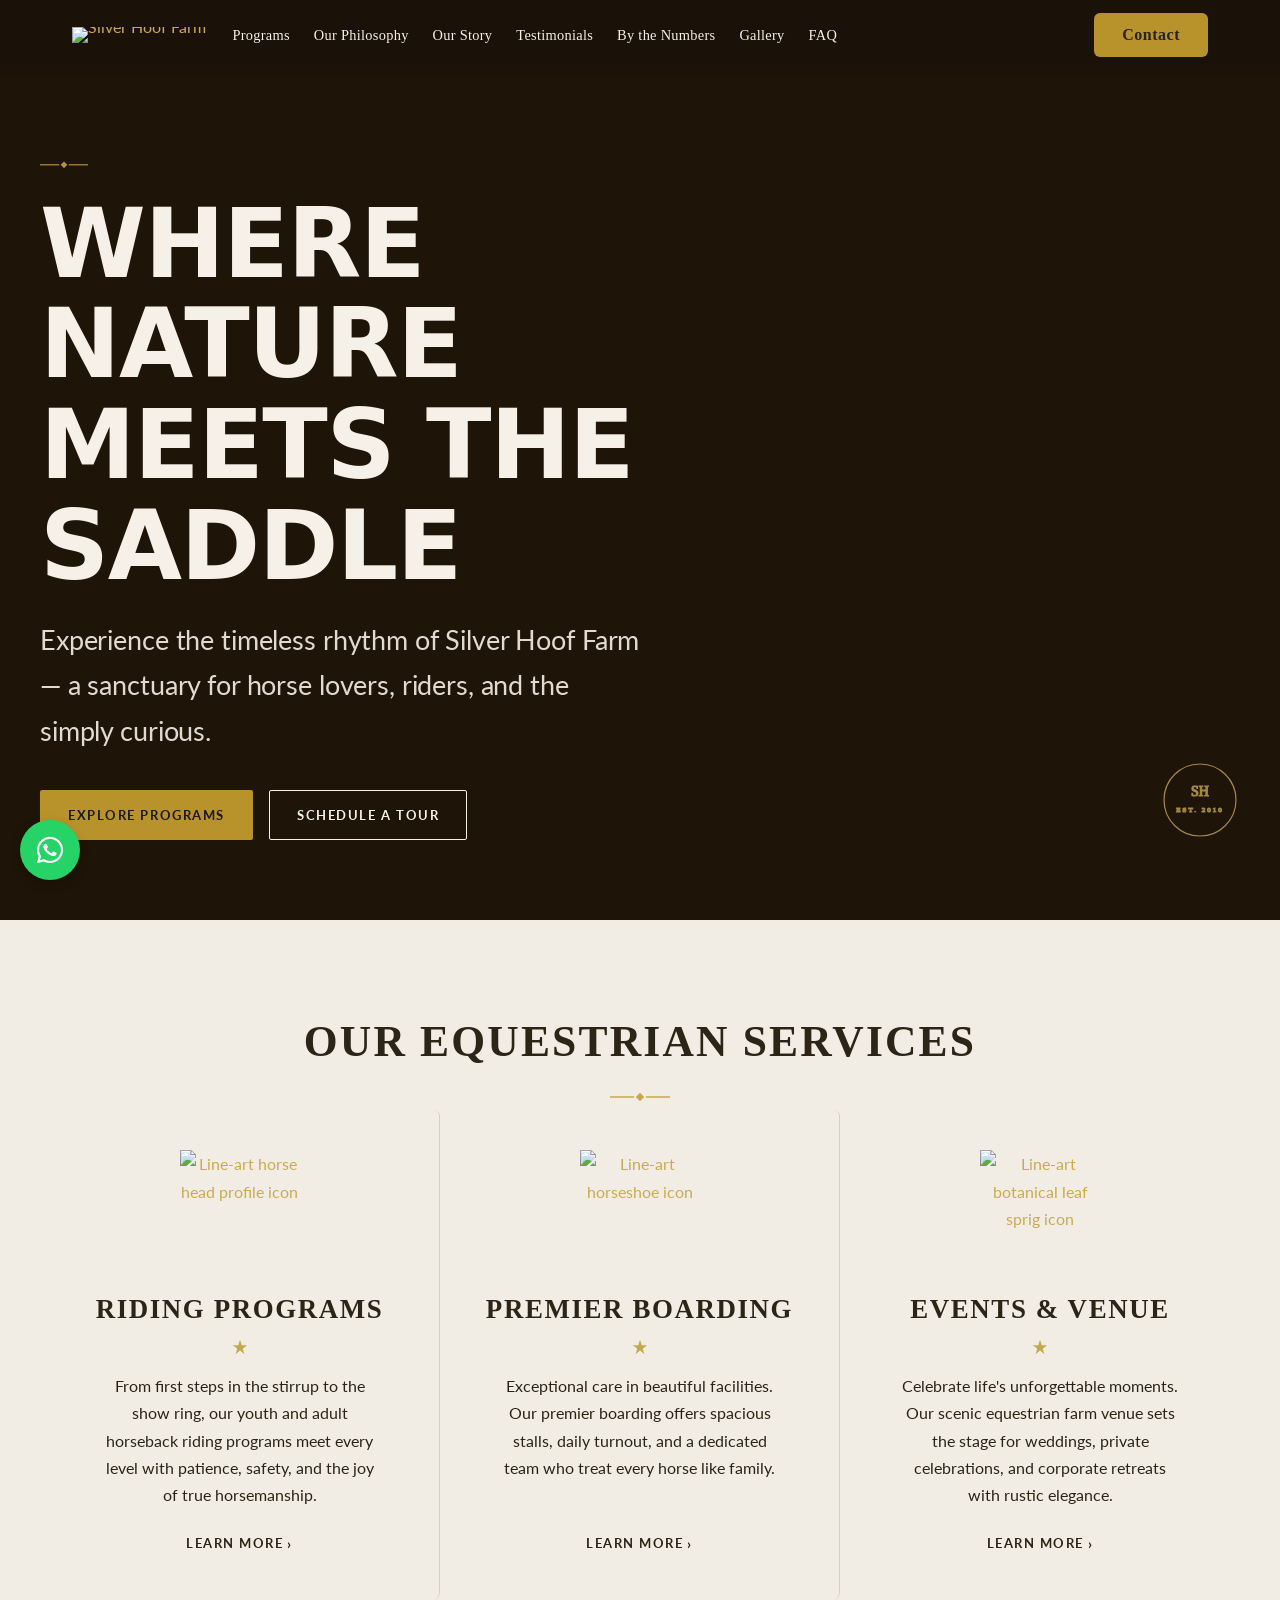
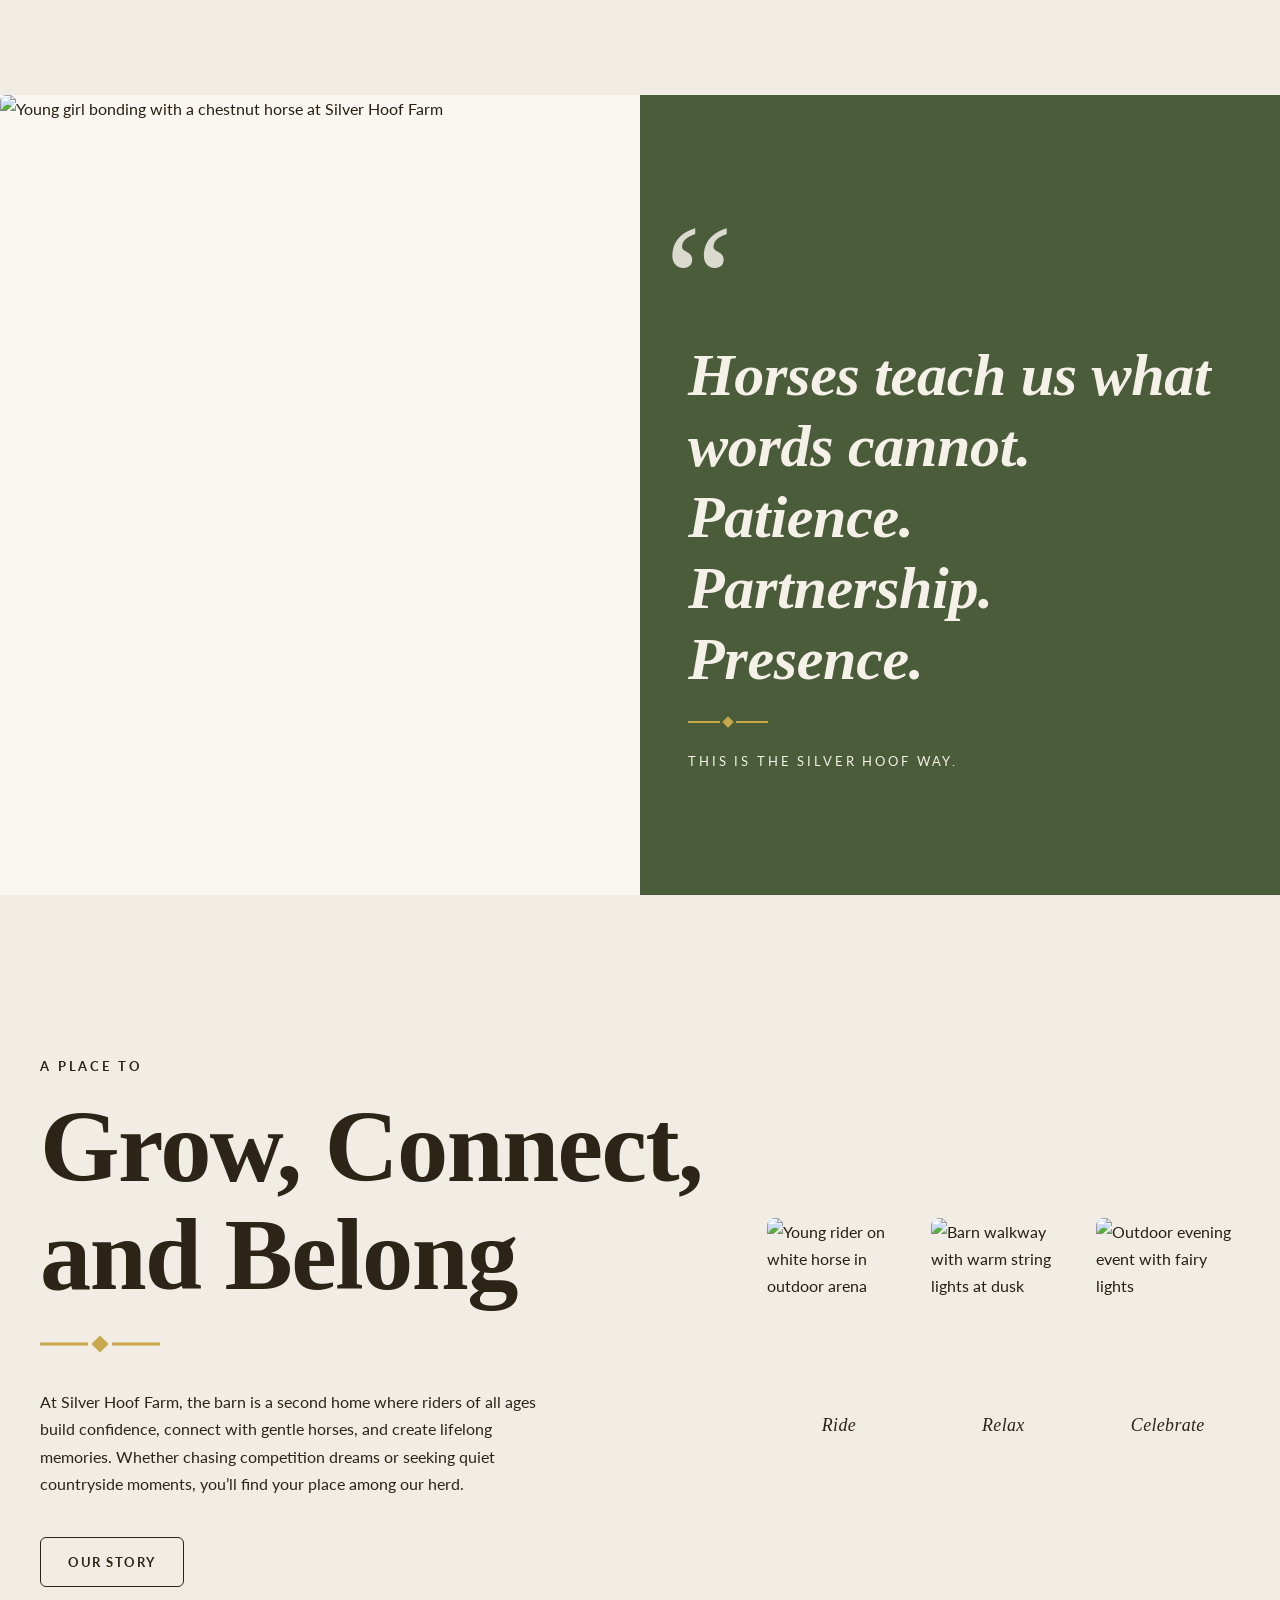
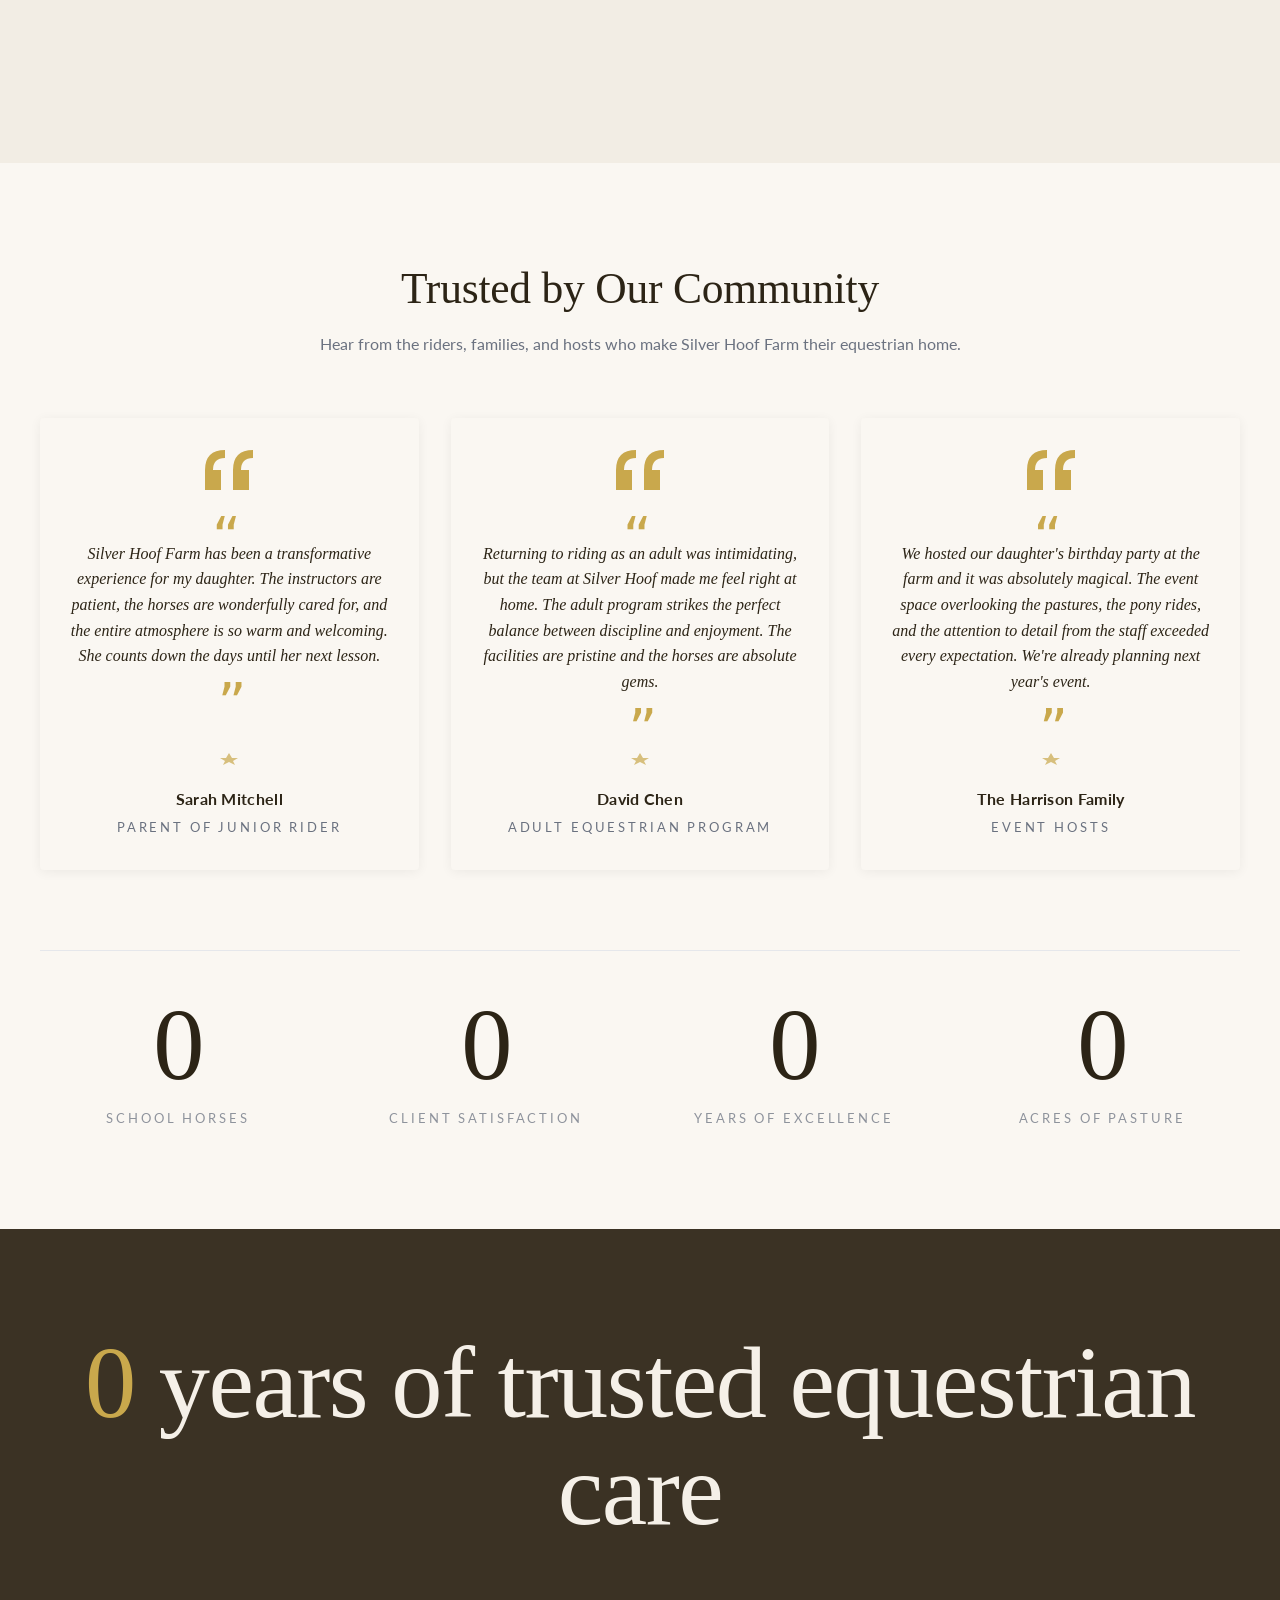
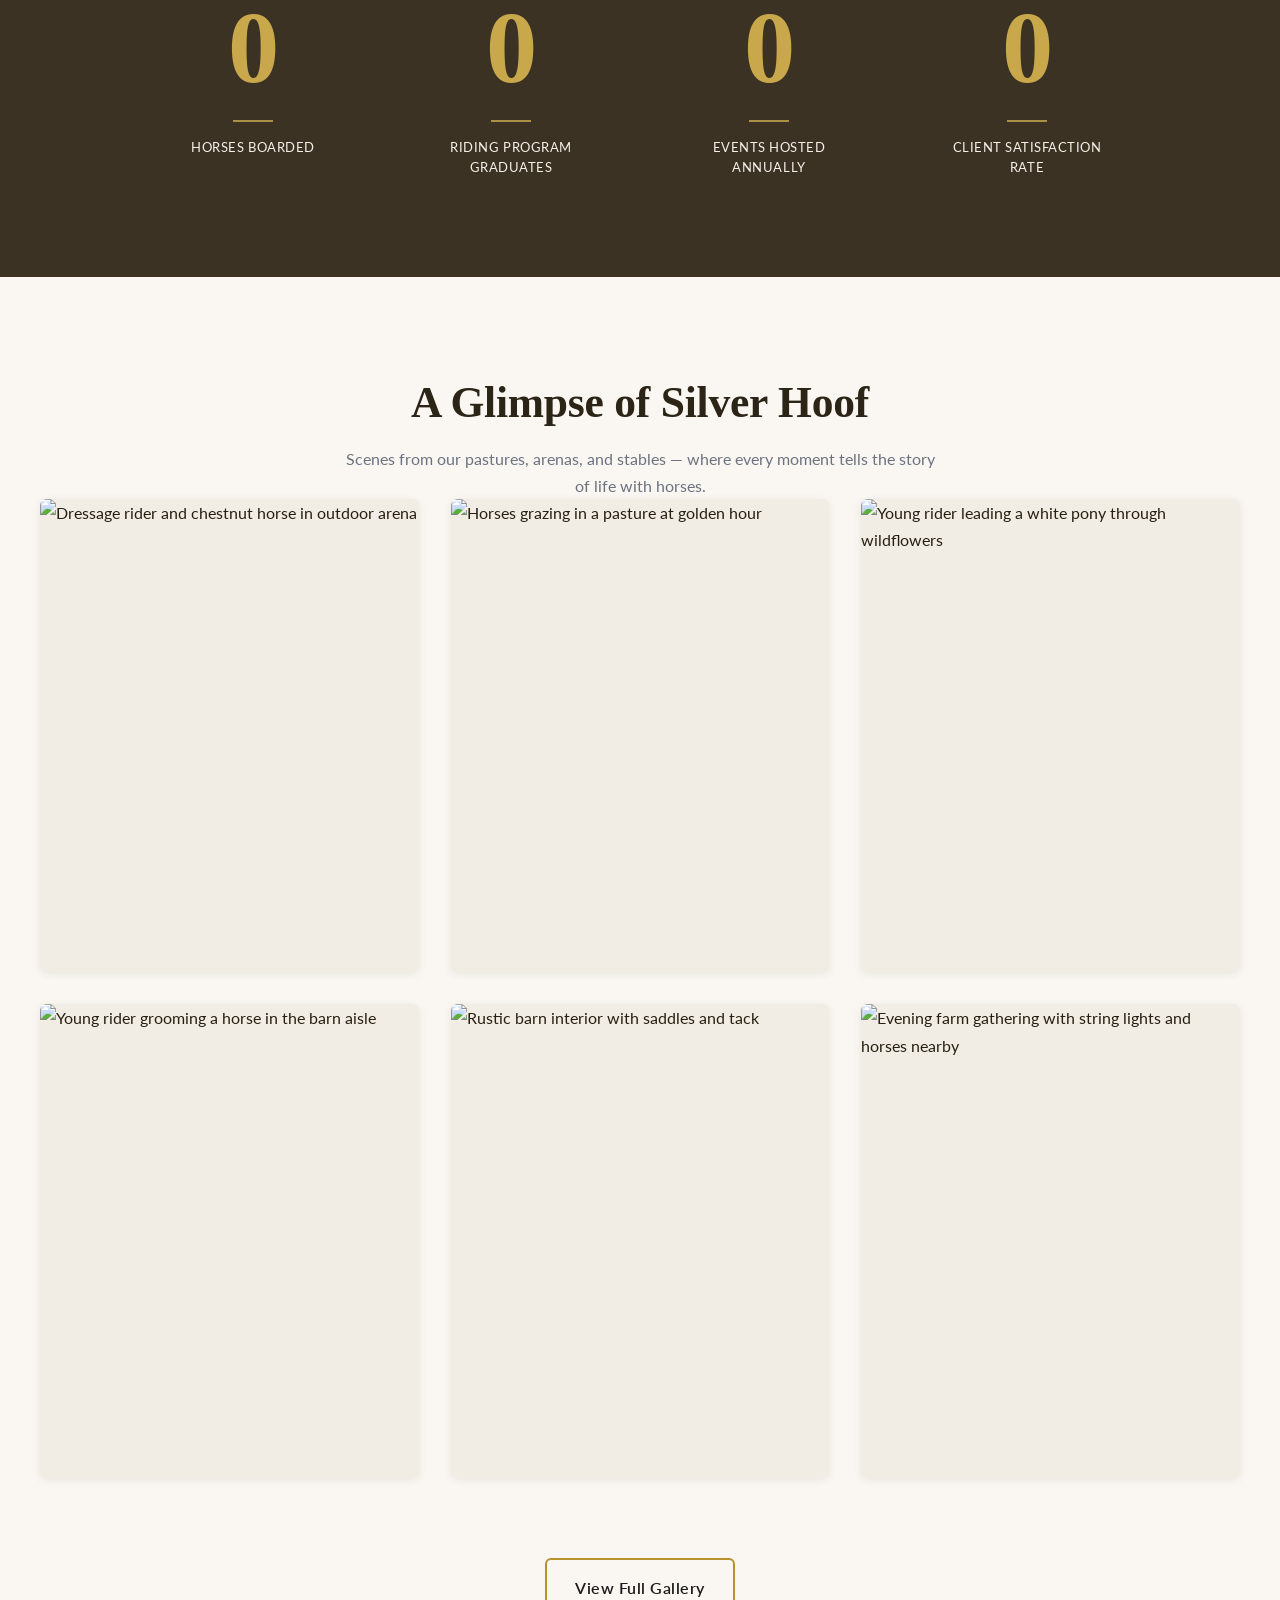
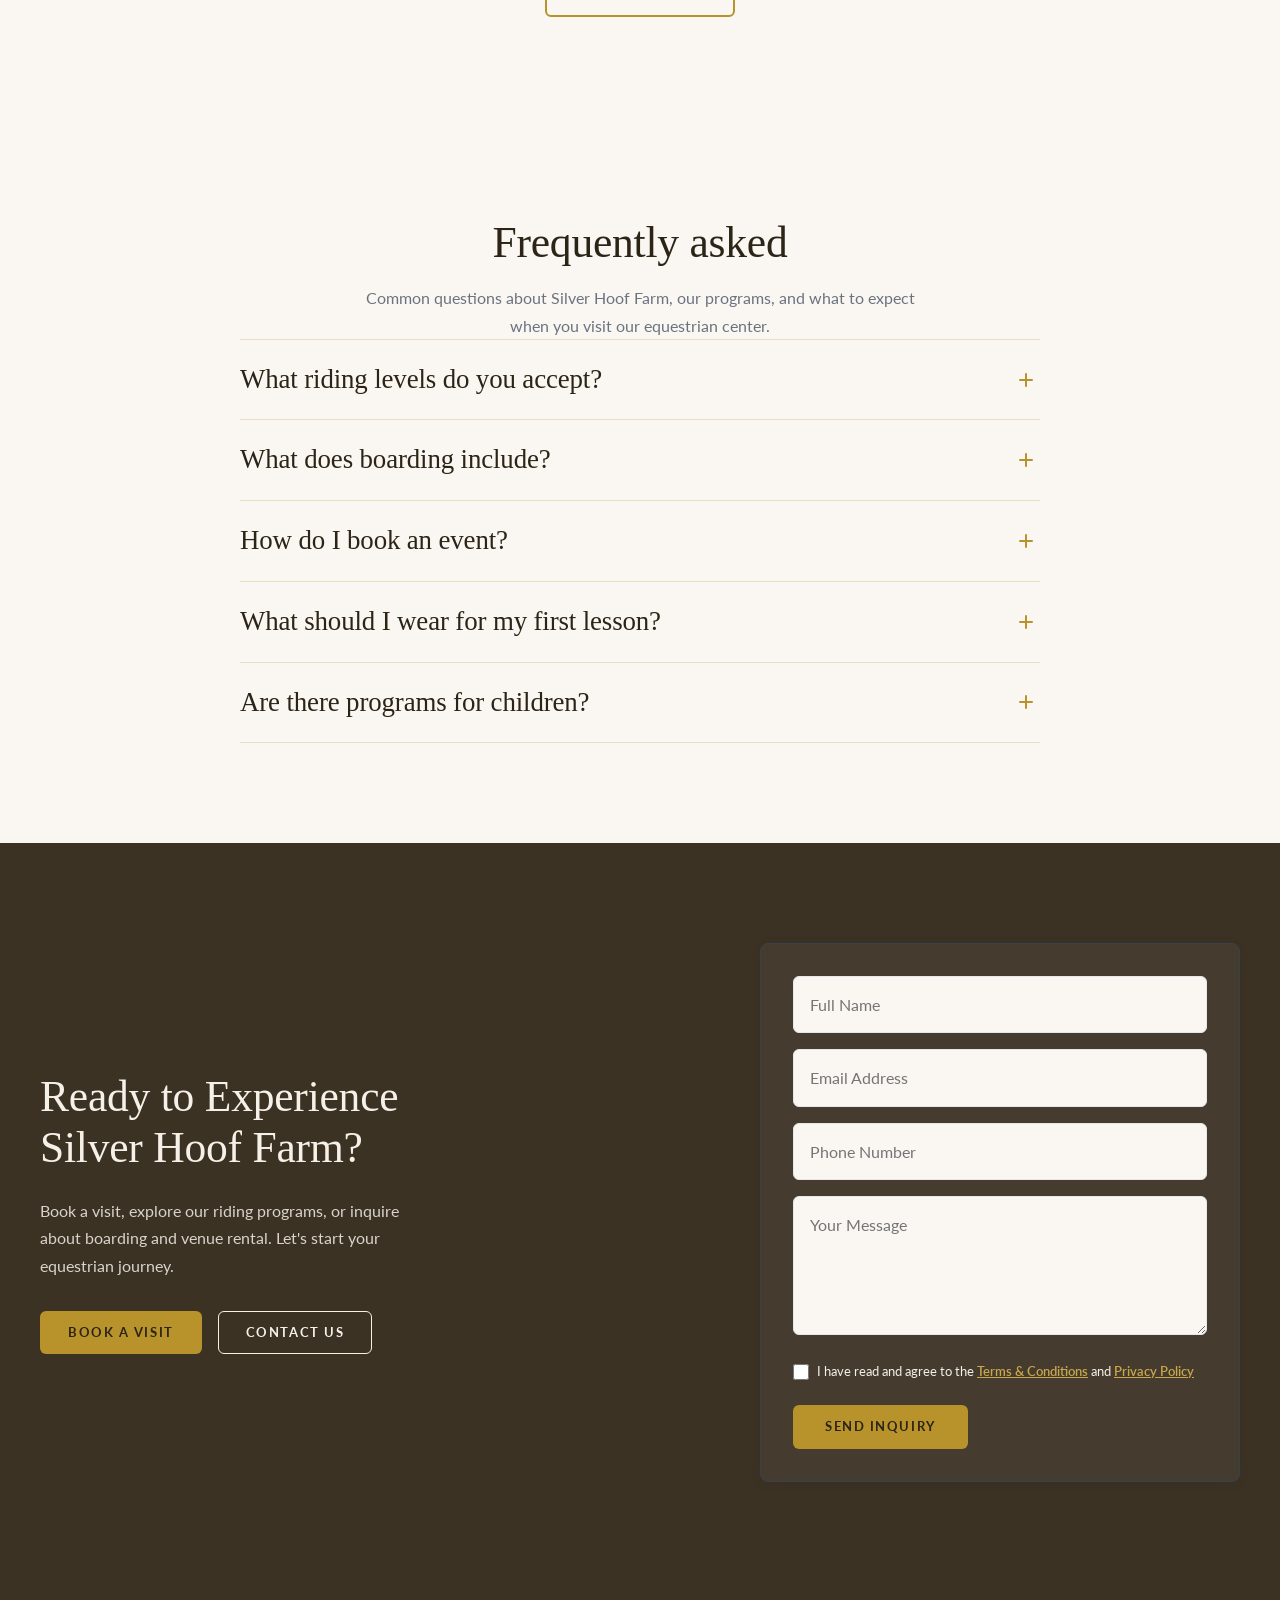
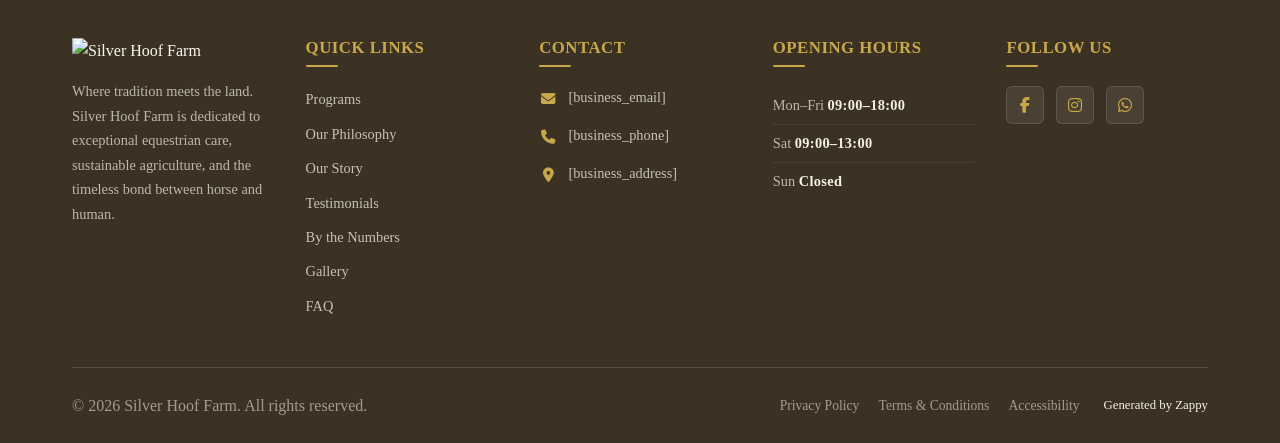
==== commit f4bd7075: "Incremental sync: 1 page(s) — update_text" ====
--- a/index.html
+++ b/index.html
@@ -289,6 +289,7 @@
     <meta name="twitter:card" content="summary_large_image">
     <meta name="twitter:title" content="Ride Into Nature at a Premier US Equestrian Farm — Silver Hoof Farm">
     <meta name="twitter:description" content="Discover Silver Hoof Farm, where rustic charm meets equestrian elegance. Explore luxury farm events, youth riding programs, and venue rentals rooted in a true connection with horses. Book your visit today.">
+    <script type="application/ld+json">{"@context":"https://schema.org","@graph":[{"@type":"Organization","@id":"https://silver-hoof-farm.zappy5.app#organization","name":"Silver Hoof Farm","url":"https://silver-hoof-farm.zappy5.app","description":"A horse farm and equestrian center offering a nature-connected experience rooted in the world of horses and riding. The business likely combines the rustic charm of farm life with the discipline and elegance of equestrian sports, appealing to horse lovers and riding enthusiasts of all levels."},{"@type":"WebSite","@id":"https://silver-hoof-farm.zappy5.app#website","url":"https://silver-hoof-farm.zappy5.app","name":"Silver Hoof Farm","publisher":{"@id":"https://silver-hoof-farm.zappy5.app#organization"}},{"@type":"ContactPage","@id":"https://silver-hoof-farm.zappy5.app#contactpage","url":"https://silver-hoof-farm.zappy5.app","name":"Ride Into Nature at a Premier US Equestrian Farm — Silver Hoof Farm","mainEntity":{"@id":"https://silver-hoof-farm.zappy5.app#organization"},"potentialAction":{"@type":"CommunicateAction","target":{"@type":"EntryPoint","urlTemplate":"https://silver-hoof-farm.zappy5.app/api/email/contact-form","actionPlatform":["http/method=POST"],"contentType":"application/json"},"instrument":[{"@type":"PropertyValue","name":"name","propertyID":"text","valueRequired":true,"description":"Full Name"},{"@type":"PropertyValue","name":"email","propertyID":"email","valueRequired":true,"description":"Email Address"},{"@type":"PropertyValue","name":"phone","propertyID":"tel","valueRequired":true,"description":"Phone Number"},{"@type":"PropertyValue","name":"message","propertyID":"textarea","valueRequired":true,"description":"Your Message"},{"@type":"PropertyValue","name":"privacy_consent","propertyID":"checkbox","valueRequired":true}]}},{"@type":"FAQPage","@id":"https://silver-hoof-farm.zappy5.app#faq","mainEntity":[{"@type":"Question","name":"What riding levels do you accept?","acceptedAnswer":{"@type":"Answer","text":"We welcome riders of all levels — from complete beginners to advanced competitors. Our instructors tailor each lesson to your experience and goals, whether you're mounting for the first time or refining your dressage test. Youth horseback riding programs are a particular focus at Silver Hoof Farm."}},{"@type":"Question","name":"What does boarding include?","acceptedAnswer":{"@type":"Answer","text":"Our full-care boarding includes a spacious stall with daily turnout, premium hay and grain, regular stall cleaning, access to our all-weather arenas, and on-site management. Blanketing, holding for farrier/vet, and supplemental feeding can be arranged. It's a home for your horse, not just a stable."}},{"@type":"Question","name":"How do I book an event?","acceptedAnswer":{"@type":"Answer","text":"Hosting a clinic, show, or private gathering at Silver Hoof Farm is straightforward. Reach out via our contact page with your preferred dates and the nature of your event. We'll provide a custom quote for equestrian farm venue rental and walk you through our facilities. Luxury equestrian farm events in the US find a perfect setting here."}},{"@type":"Question","name":"What should I wear for my first lesson?","acceptedAnswer":{"@type":"Answer","text":"Comfort and safety come first. Wear long pants (jeans or riding breeches are ideal) and boots with a small heel to prevent your foot from slipping through the stirrup. We provide ASTM-approved helmets for all students. Avoid loose, flapping clothing that might startle the horses."}},{"@type":"Question","name":"Are there programs for children?","acceptedAnswer":{"@type":"Answer","text":"Absolutely. Our youth horseback riding programs introduce young riders to horsemanship in a safe, encouraging environment. From lead-line pony rides for the smallest visitors to our junior riding club and summer camp sessions, we nurture a lifelong love of horses at every age."}}]}]}</script>
     <meta property="og:type" content="website">
   <meta property="og:locale" content="en_US">
   
@@ -319,7 +320,7 @@
     <link rel="icon" type="image/png" sizes="512x512" href="/assets/favicon-512x512.png">
     <link rel="apple-touch-icon" href="/assets/apple-touch-icon.png">
     <!-- Cookie Consent -->
-    <link rel="stylesheet" href="https://cdn.jsdelivr.net/npm/vanilla-cookieconsent@3/dist/cookieconsent.css" />
+    <link rel="stylesheet" href="https://cdn.jsdelivr.net/npm/vanilla-cookieconsent@3/dist/cookieconsent.css">
     <script src="https://cdn.jsdelivr.net/npm/vanilla-cookieconsent@3/dist/cookieconsent.umd.js"></script>
     <!-- Mickidum Accessibility Toolbar -->
     <script src="https://cdn.jsdelivr.net/gh/mickidum/acc_toolbar/acctoolbar/acctoolbar.min.js"></script>
@@ -396,10 +397,9 @@
       @media (max-width: 768px) {
         #mic-access-tool-general-button, .mic-access-tool-general-button,
         #mic-init-access-tool .mic-access-tool-general-button, #mic-init-access-tool #mic-access-tool-general-button,
-        ._access-icon { display: flex !important; visibility: visible !important; opacity: 1 !important; pointer-events: auto !important; }
-        #mic-access-tool-box.opened-mic-access-tool, .mic-access-tool-box.opened-mic-access-tool,
-        #mic-init-access-tool #mic-access-tool-box.opened-mic-access-tool {
-          visibility: visible !important; opacity: 1 !important; pointer-events: auto !important;
+        ._access-icon, #mic-access-tool-box, .mic-access-tool-box,
+        #mic-init-access-tool #mic-access-tool-box, div[id*="mic-access-tool-box"], ._access-menu {
+          display: none !important; visibility: hidden !important; opacity: 0 !important; pointer-events: none !important;
         }
       }
       @media (min-width: 769px) {
@@ -1007,8 +1007,8 @@
 <section data-band-index="3" id="story" class="home-story-section" data-layout-spec="Home-story">
   <div class="editorial-section">
     <div class="editorial-grid">
-      <div class="editorial-text" data-reveal="">
-        <p class="eyebrow">A Place To</p>
+      <div class="editorial-text" data-reveal="" style="">
+        <p class="eyebrow" style="color: rgb(44, 36, 22) !important;">A Place To</p>
         <h2>Grow, Connect,<br>and Belong</h2>
         <div class="ornament-divider" aria-hidden="true">
           <svg xmlns="http://www.w3.org/2000/svg" viewBox="0 0 40 8" fill="none">
@@ -1017,22 +1017,22 @@
             <line x1="24" y1="4" x2="40" y2="4" stroke="currentColor" stroke-width="1"></line>
           </svg>
         </div>
-        <p class="story-body">At Silver Hoof Farm, we believe the barn is more than a place — it's a second home. Here, riders of all ages build confidence in the saddle, connect with gentle horses, and create lifelong memories. Whether you're chasing competition dreams or simply seeking a quiet moment in the countryside, you'll find your place among our herd.</p>
-        <a href="/about" class="btn-ghost-dark">Our Story</a>
-      </div>
+        <p class="story-body" style="">At Silver Hoof Farm, the barn is a second home where riders of all ages build confidence, connect with gentle horses, and create lifelong memories. Whether chasing competition dreams or seeking quiet countryside moments, you’ll find your place among our herd.</p>
+        <p><a href="/about" class="btn-ghost-dark" data-element-type="button" data-element-id="btn-1782292822770-cmtxkvhvl" data-native-element="true">Our Story</a>
+      </p></div>
       <div class="editorial-media">
-        <div class="story-tiles">
-          <figure class="story-tile">
-            <img loading="lazy" decoding="async" data-placeholder="home-story-inline-tile-1" data-context="A young rider in a black helmet and dark jacket sitting atop a white horse in an outdoor arena, viewed from a slight distance, with lush green trees in the background. Composition: eye-level, medium shot, rider and horse centered in the frame. Framing: portrait-oriented tile, fills its grid cell. Background: green trees and natural outdoor arena setting. Treatment: none" data-treatment="none" data-dominant-color="#5a7040" data-aspect-ratio="4:5" alt="Young rider on white horse in outdoor arena" width="600" height="750" src="/assets/site-home-story-inline-tile-1.webp">
-            <figcaption class="tile-caption">Ride</figcaption>
+        <div class="story-tiles zappy-preserve-css-grid" id="zappy-auto-grid-1782292822833-unkdmm" data-zappy-auto-grid="true" data-original-item-width="144" data-original-gap="20px" style="display: grid; --zappy-grid-cols: repeat(auto-fit, minmax(min(100%, 144px), 1fr)); grid-template-columns: repeat(auto-fit, minmax(min(100%, 144px), 1fr)); align-items: stretch !important;" data-zappy-explicit-columns="true">
+          <figure class="story-tile" data-grid-item-index="0">
+            <img loading="lazy" decoding="async" data-placeholder="home-story-inline-tile-1" data-context="A young rider in a black helmet and dark jacket sitting atop a white horse in an outdoor arena, viewed from a slight distance, with lush green trees in the background. Composition: eye-level, medium shot, rider and horse centered in the frame. Framing: portrait-oriented tile, fills its grid cell. Background: green trees and natural outdoor arena setting. Treatment: none" data-treatment="none" data-dominant-color="#5a7040" data-aspect-ratio="4:5" alt="Young rider on white horse in outdoor arena" width="600" height="750" src="/assets/site-home-story-inline-tile-1.webp" data-element-type="image" data-element-id="img-1782292822774-cfj43b91p" style="">
+            <figcaption class="tile-caption" style="color: rgb(44, 36, 22) !important;">Ride</figcaption>
           </figure>
-          <figure class="story-tile">
-            <img loading="lazy" decoding="async" data-placeholder="home-story-inline-tile-2" data-context="A long covered barn walkway with warm string lights glowing along the ceiling, wooden stall doors on both sides, and a stone pathway leading into the distance at dusk. Composition: eye-level, symmetrical perspective shot down the center of the barn aisle. Framing: portrait-oriented tile, fills its grid cell. Background: warm amber string lights against dark barn interior. Treatment: none" data-treatment="none" data-dominant-color="#8a6030" data-aspect-ratio="4:5" alt="Barn walkway with warm string lights at dusk" width="600" height="750" src="/assets/site-home-story-inline-tile-2.webp">
-            <figcaption class="tile-caption">Relax</figcaption>
+          <figure class="story-tile" data-grid-item-index="1">
+            <img loading="lazy" decoding="async" data-placeholder="home-story-inline-tile-2" data-context="A long covered barn walkway with warm string lights glowing along the ceiling, wooden stall doors on both sides, and a stone pathway leading into the distance at dusk. Composition: eye-level, symmetrical perspective shot down the center of the barn aisle. Framing: portrait-oriented tile, fills its grid cell. Background: warm amber string lights against dark barn interior. Treatment: none" data-treatment="none" data-dominant-color="#8a6030" data-aspect-ratio="4:5" alt="Barn walkway with warm string lights at dusk" width="600" height="750" src="/assets/site-home-story-inline-tile-2.webp" data-element-type="image" data-element-id="img-1782292822774-6nqdic02i" style="">
+            <figcaption class="tile-caption" style="color: rgb(44, 36, 22) !important;">Relax</figcaption>
           </figure>
-          <figure class="story-tile">
-            <img loading="lazy" decoding="async" data-placeholder="home-story-inline-tile-3" data-context="An outdoor evening event setup with long dining tables draped in white linen, surrounded by tall trees strung with warm fairy lights, creating an elegant al-fresco celebration atmosphere. Composition: eye-level, wide establishing shot looking down the length of the table. Framing: portrait-oriented tile, fills its grid cell. Background: dark green tree canopy with warm fairy lights. Treatment: none" data-treatment="none" data-dominant-color="#3a4a28" data-aspect-ratio="4:5" alt="Outdoor evening event with fairy lights" width="600" height="750" src="/assets/site-home-story-inline-tile-3.webp">
-            <figcaption class="tile-caption">Celebrate</figcaption>
+          <figure class="story-tile" data-grid-item-index="2">
+            <img loading="lazy" decoding="async" data-placeholder="home-story-inline-tile-3" data-context="An outdoor evening event setup with long dining tables draped in white linen, surrounded by tall trees strung with warm fairy lights, creating an elegant al-fresco celebration atmosphere. Composition: eye-level, wide establishing shot looking down the length of the table. Framing: portrait-oriented tile, fills its grid cell. Background: dark green tree canopy with warm fairy lights. Treatment: none" data-treatment="none" data-dominant-color="#3a4a28" data-aspect-ratio="4:5" alt="Outdoor evening event with fairy lights" width="600" height="750" src="/assets/site-home-story-inline-tile-3.webp" data-element-type="image" data-element-id="img-1782292822774-i1zs31df6" style="">
+            <figcaption class="tile-caption" style="color: rgb(44, 36, 22) !important;">Celebrate</figcaption>
           </figure>
         </div>
       </div>
@@ -1306,7 +1306,7 @@
     <div class="footer-grid">
       <!-- Company Info -->
       <div class="footer-col footer-company-col">
-        <img src="/assets/silver-hoof-farm-equestrian-agriculture-logo.webp" alt="Silver Hoof Farm" class="logo" />
+        <img src="/assets/silver-hoof-farm-equestrian-agriculture-logo.webp" alt="Silver Hoof Farm" class="logo">
         <p class="footer-blurb">Where tradition meets the land. Silver Hoof Farm is dedicated to exceptional equestrian care, sustainable agriculture, and the timeless bond between horse and human.</p>
       </div>
 
--- a/styles.css
+++ b/styles.css
@@ -4893,6 +4893,8 @@
 ._access-icon {
   display: flex !important;
 }
+
+
 /* mobile-submenu-overflow-fix */
 @media (max-width: 768px) {
   .navbar .sub-menu.mobile-expanded,
@@ -5020,7 +5022,7 @@
   section[data-hero-type*="fullscreen"] {
     height: auto !important;
     min-height: 100svh !important;
-    padding: 0 0 90px 0 !important;
+    padding: 0 clamp(1rem, 5vw, 1.5rem) 90px !important;
   }
   section[data-hero-type*="fullscreen"] > [class*="-container"]:not([class*="bg"]):not([class*="scrim"]):not([class*="divider"]),
   section[data-hero-type*="fullscreen"] > .container {
@@ -5441,7 +5443,7 @@
   section[data-hero-type*="fullscreen"] {
     height: auto !important;
     min-height: 100svh !important;
-    padding: 0 0 90px 0 !important;
+    padding: 0 clamp(1rem, 5vw, 1.5rem) 90px !important;
   }
   section[data-hero-type*="fullscreen"] > [class*="-container"]:not([class*="bg"]):not([class*="scrim"]):not([class*="divider"]),
   section[data-hero-type*="fullscreen"] > .container {
@@ -5696,19 +5698,44 @@
   }
 }
 
-html[dir="rtl"] #mic-access-tool-general-button, html[dir="rtl"] .mic-access-tool-general-button,
+/* WIDGET-DISPLAY-START */
+html[dir="rtl"] .whatsapp-float { right: 20px !important; left: auto !important; }
+html[dir="ltr"] .whatsapp-float, html:not([dir]) .whatsapp-float { left: 20px !important; right: auto !important; }
+html[dir="rtl"] #mic-access-tool-general-button,
+html[dir="rtl"] .mic-access-tool-general-button,
 html[dir="rtl"] #mic-init-access-tool .mic-access-tool-general-button,
 html[dir="rtl"] #mic-init-access-tool #mic-access-tool-general-button,
 html[dir="rtl"] ._access-icon { left: 20px !important; right: auto !important; }
-html[dir="ltr"] #mic-access-tool-general-button, html[dir="ltr"] .mic-access-tool-general-button,
+html[dir="ltr"] #mic-access-tool-general-button,
+html[dir="ltr"] .mic-access-tool-general-button,
 html[dir="ltr"] #mic-init-access-tool .mic-access-tool-general-button,
 html[dir="ltr"] #mic-init-access-tool #mic-access-tool-general-button,
 html[dir="ltr"] ._access-icon,
-html:not([dir]) #mic-access-tool-general-button, html:not([dir]) .mic-access-tool-general-button,
+html:not([dir]) #mic-access-tool-general-button,
+html:not([dir]) .mic-access-tool-general-button,
 html:not([dir]) #mic-init-access-tool .mic-access-tool-general-button,
 html:not([dir]) #mic-init-access-tool #mic-access-tool-general-button,
 html:not([dir]) ._access-icon { right: 20px !important; left: auto !important; }
-
+@media (max-width: 768px) { .whatsapp-float { display: flex !important; } }
+@media (min-width: 769px) { .whatsapp-float { display: flex !important; } }
+@media (max-width: 768px) {
+  #mic-access-tool-general-button, .mic-access-tool-general-button,
+  #mic-init-access-tool .mic-access-tool-general-button,
+  #mic-init-access-tool #mic-access-tool-general-button,
+  ._access-icon, #mic-access-tool-box, .mic-access-tool-box,
+  #mic-init-access-tool #mic-access-tool-box, div[id*="mic-access-tool-box"],
+  ._access-menu { }
+}
+@media (min-width: 769px) {
+  #mic-access-tool-general-button, .mic-access-tool-general-button,
+  #mic-init-access-tool .mic-access-tool-general-button,
+  #mic-init-access-tool #mic-access-tool-general-button,
+  ._access-icon { display: flex !important; }
+  #mic-access-tool-box, .mic-access-tool-box,
+  #mic-init-access-tool #mic-access-tool-box, div[id*="mic-access-tool-box"],
+  ._access-menu { visibility: hidden; opacity: 0; pointer-events: auto !important; }
+}
+/* WIDGET-DISPLAY-END */
 /* LTR: keep image on left for solution-reverse sections */
 html[dir="ltr"] .solution-item.solution-reverse .solution-image { order: -1 !important; }
 html[dir="ltr"] .solution-item.solution-reverse .solution-content { order: 1 !important; }
